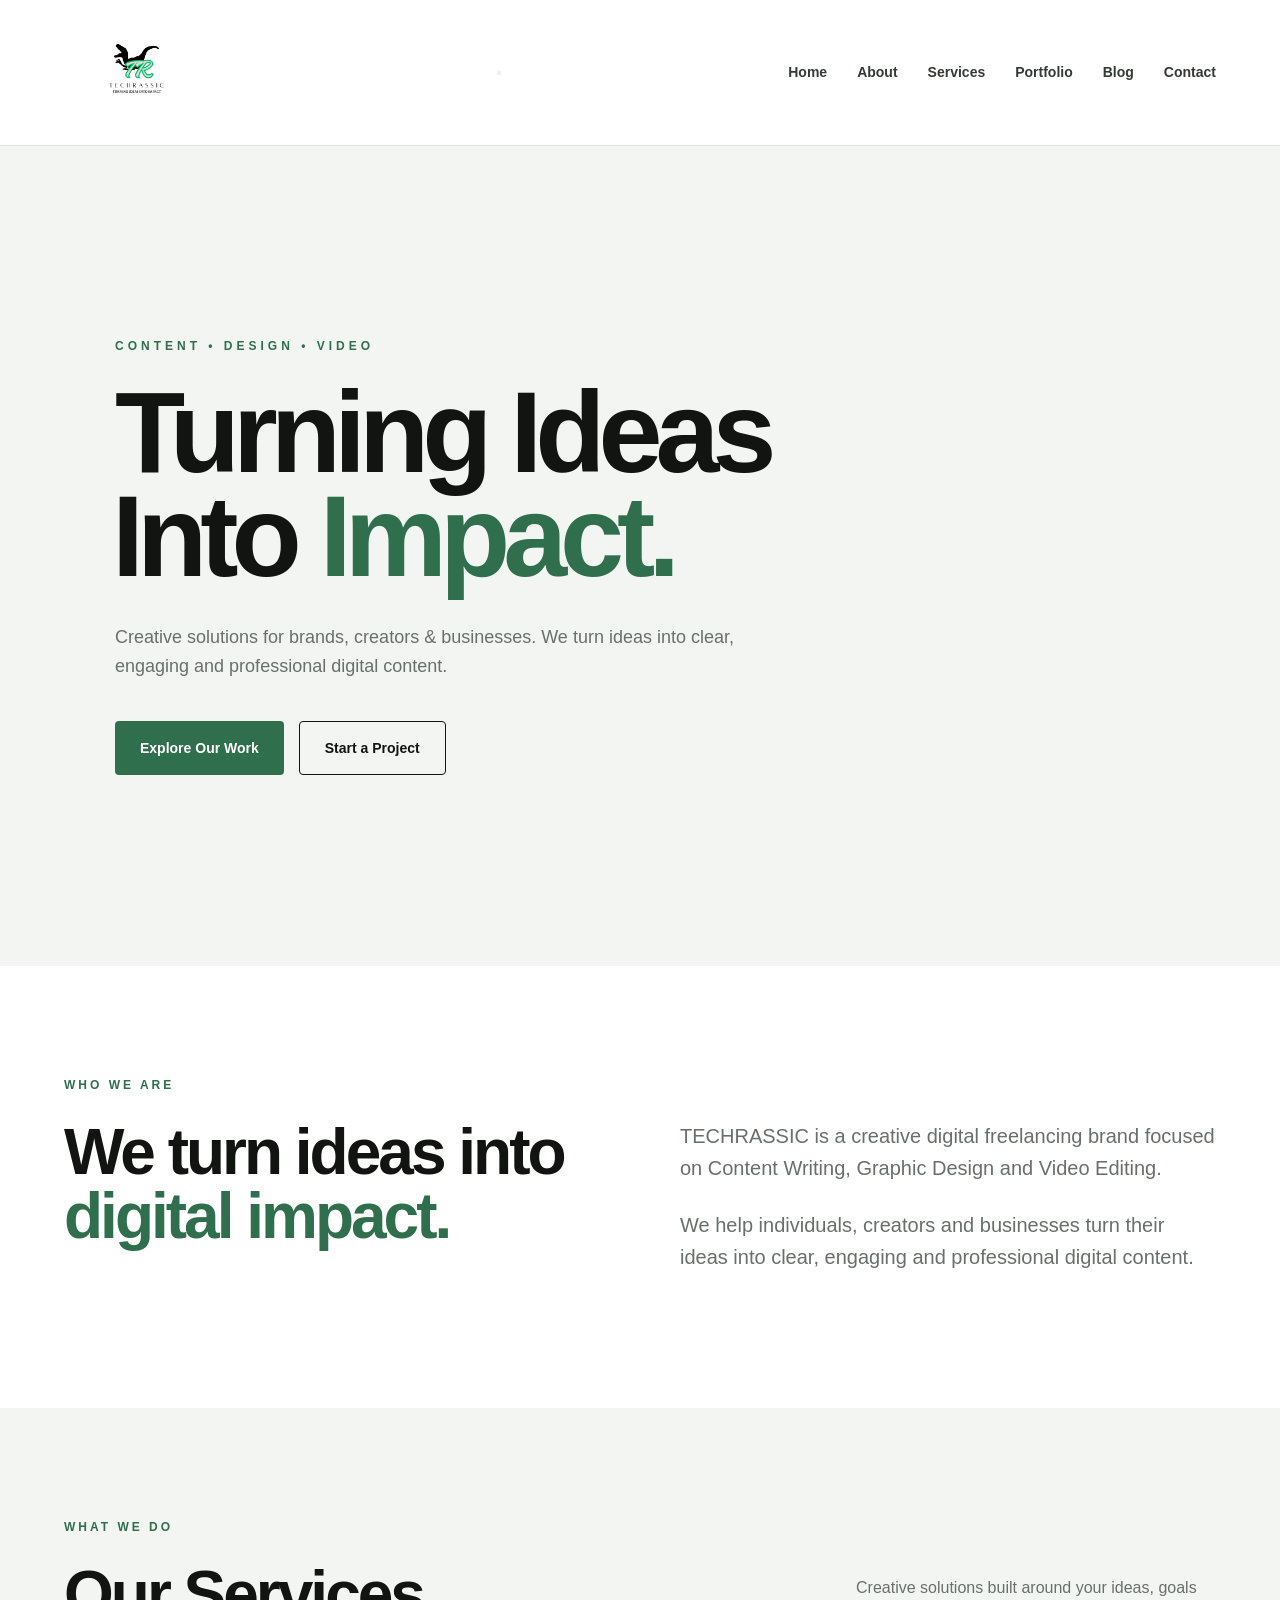
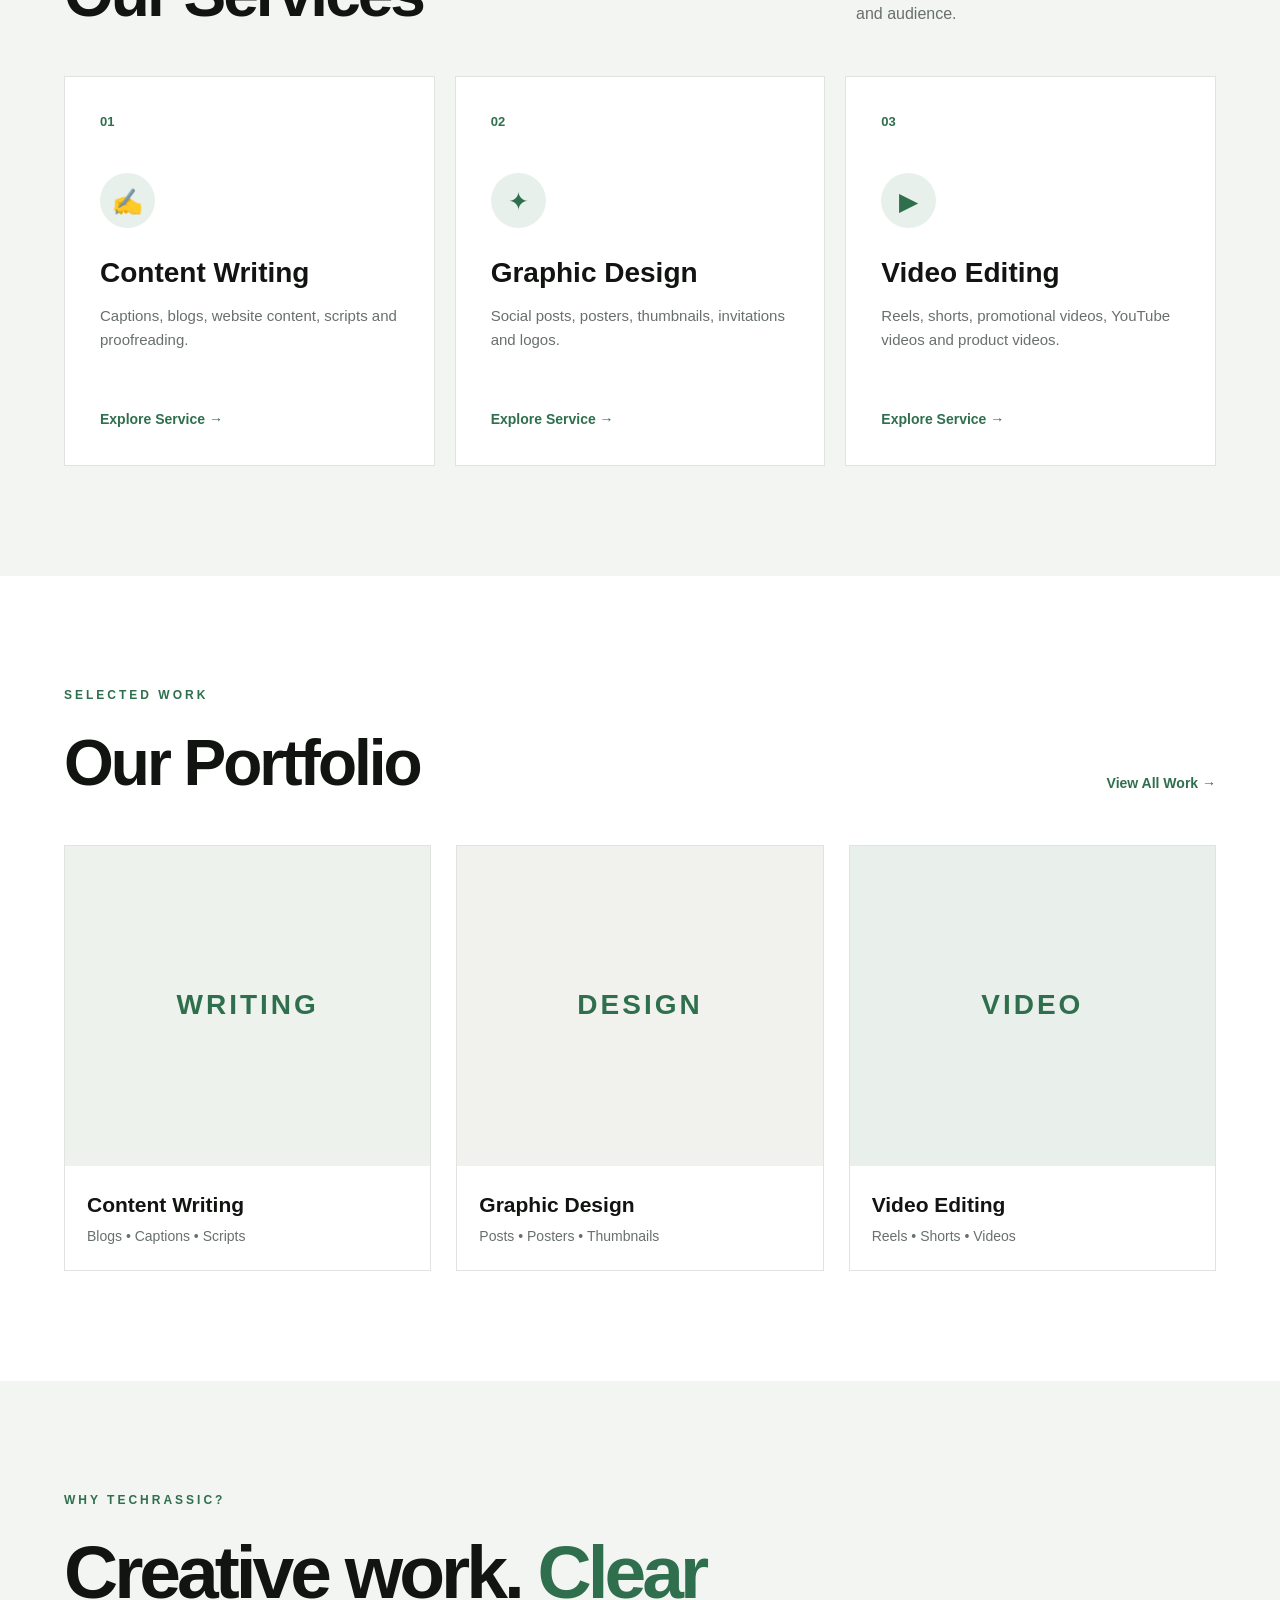
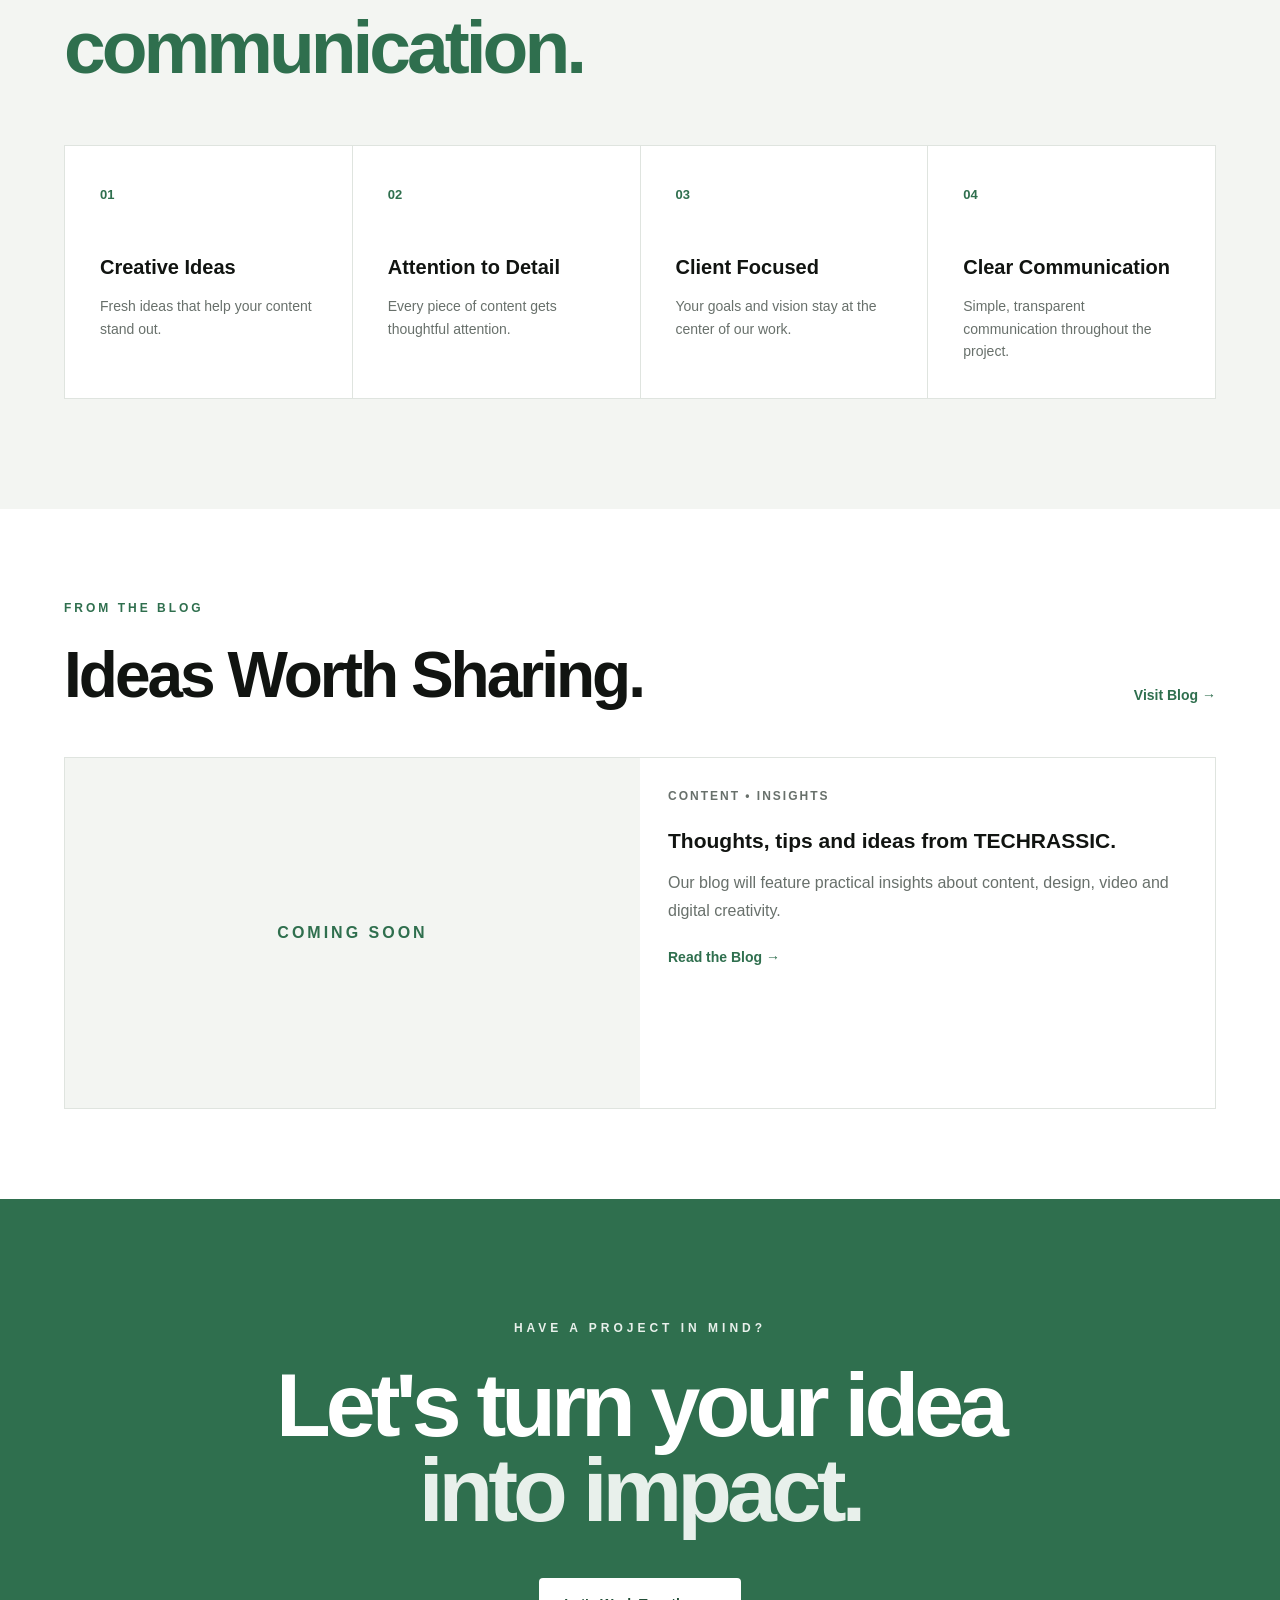
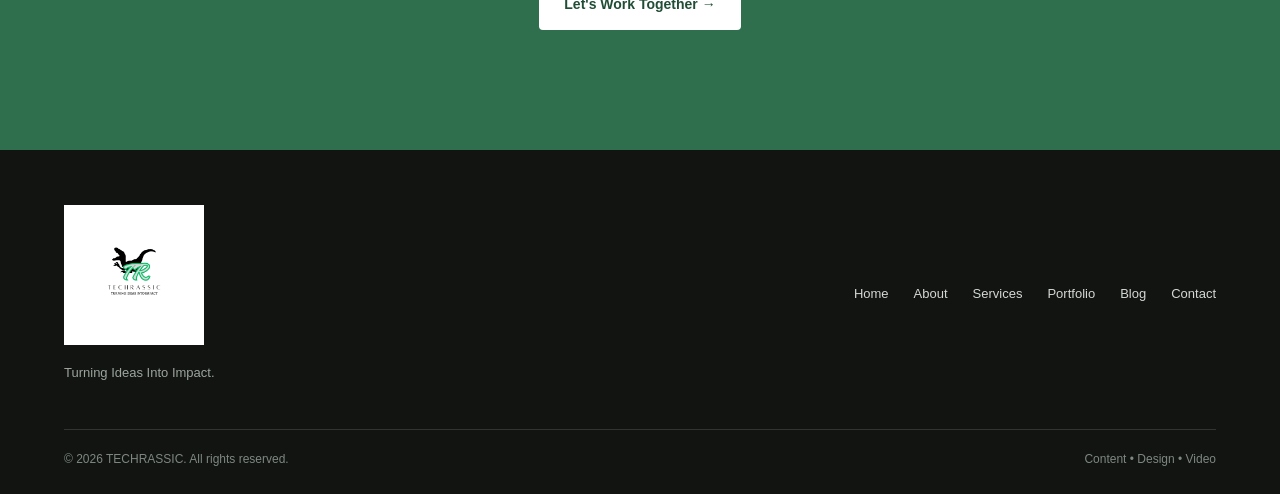
==== index.html @ ecfc800a "Add menu toggle button to index.html" ====
<!DOCTYPE html>
<html lang="en">

<head>
    <meta charset="UTF-8">
    <meta name="viewport" content="width=device-width, initial-scale=1.0">

    <title>TECHRASSIC | Creative Studio</title>

    <meta name="description"
        content="TECHRASSIC is a creative digital freelancing studio offering Content Writing, Graphic Design and Video Editing.">

    <link rel="stylesheet" href="style.css">
</head>

<body>

    <!-- ================= NAVBAR ================= -->

    <header class="navbar">
        <div class="container nav-container">

            <a href="index.html" class="logo">
                <img src="assets/logo.png" alt="TECHRASSIC Logo">
            </a>
            
             <button class="menu-toggle" aria-label="Open menu" aria-expanded="false">
    <span></span>
    <span></span>
    <span></span>
</button>

            <nav class="nav-links">
                <a href="index.html">Home</a>
                <a href="#about">About</a>
                <a href="#services">Services</a>
                <a href="portfolio/index.html">Portfolio</a>
                <a href="blog/index.html">Blog</a>
                <a href="contact/index.html">Contact</a>
            </nav>

        </div>
    </header>


    <!-- ================= HERO ================= -->

    <main>

        <section class="hero">

            <div class="container hero-content">

                <p class="eyebrow">
                    CONTENT • DESIGN • VIDEO
                </p>

              
                   <h1>
                        <span class="hero-line">Turning Ideas</span>
                        <span class="hero-line">Into <span>Impact.</span></span>
                   </h1>


                <p class="hero-text">
                    Creative solutions for brands, creators & businesses.
                    We turn ideas into clear, engaging and professional
                    digital content.
                </p>

                <div class="hero-buttons">

                    <a href="portfolio/index.html" class="btn btn-primary">
                        Explore Our Work
                    </a>

                    <a href="contact/index.html" class="btn btn-outline">
                        Start a Project
                    </a>

                </div>

            </div>

        </section>


        <!-- ================= ABOUT ================= -->

        <section class="section" id="about">

            <div class="container">

                <div class="section-label">
                    WHO WE ARE
                </div>

                <div class="about-grid">

                    <div>
                        <h2>
                            We turn ideas into
                            <span>digital impact.</span>
                        </h2>
                    </div>

                    <div class="about-text">

                        <p>
                            TECHRASSIC is a creative digital freelancing
                            brand focused on Content Writing, Graphic Design
                            and Video Editing.
                        </p>

                        <p>
                            We help individuals, creators and businesses
                            turn their ideas into clear, engaging and
                            professional digital content.
                        </p>

                    </div>

                </div>

            </div>

        </section>


        <!-- ================= SERVICES ================= -->

        <section class="section services-section" id="services">

            <div class="container">

                <div class="section-label">
                    WHAT WE DO
                </div>

                <div class="section-heading-row">

                    <h2>Our Services</h2>

                    <p>
                        Creative solutions built around your ideas,
                        goals and audience.
                    </p>

                </div>


                <div class="services-grid">

                    <!-- CONTENT WRITING -->

                    <a href="services/content-writing.html"
                        class="service-card">

                        <span class="card-number">01</span>

                        <div class="card-icon">
                            ✍
                        </div>

                        <h3>Content Writing</h3>

                        <p>
                            Captions, blogs, website content,
                            scripts and proofreading.
                        </p>

                        <span class="card-link">
                            Explore Service →
                        </span>

                    </a>


                    <!-- GRAPHIC DESIGN -->

                    <a href="services/graphic-design.html"
                        class="service-card">

                        <span class="card-number">02</span>

                        <div class="card-icon">
                            ✦
                        </div>

                        <h3>Graphic Design</h3>

                        <p>
                            Social posts, posters, thumbnails,
                            invitations and logos.
                        </p>

                        <span class="card-link">
                            Explore Service →
                        </span>

                    </a>


                    <!-- VIDEO EDITING -->

                    <a href="services/video-editing.html"
                        class="service-card">

                        <span class="card-number">03</span>

                        <div class="card-icon">
                            ▶
                        </div>

                        <h3>Video Editing</h3>

                        <p>
                            Reels, shorts, promotional videos,
                            YouTube videos and product videos.
                        </p>

                        <span class="card-link">
                            Explore Service →
                        </span>

                    </a>

                </div>

            </div>

        </section>


        <!-- ================= PORTFOLIO ================= -->

        <section class="section portfolio-section">

            <div class="container">

                <div class="section-label">
                    SELECTED WORK
                </div>

                <div class="section-heading-row">

                    <h2>Our Portfolio</h2>

                    <a href="portfolio/index.html"
                        class="text-link">
                        View All Work →
                    </a>

                </div>


                <div class="portfolio-grid">

                    <a href="portfolio/writing.html"
                        class="portfolio-card">

                        <div class="portfolio-image writing-bg">
                            <span>WRITING</span>
                        </div>

                        <div class="portfolio-info">
                            <h3>Content Writing</h3>
                            <p>Blogs • Captions • Scripts</p>
                        </div>

                    </a>


                    <a href="portfolio/designs.html"
                        class="portfolio-card">

                        <div class="portfolio-image design-bg">
                            <span>DESIGN</span>
                        </div>

                        <div class="portfolio-info">
                            <h3>Graphic Design</h3>
                            <p>Posts • Posters • Thumbnails</p>
                        </div>

                    </a>


                    <a href="portfolio/videos.html"
                        class="portfolio-card">

                        <div class="portfolio-image video-bg">
                            <span>VIDEO</span>
                        </div>

                        <div class="portfolio-info">
                            <h3>Video Editing</h3>
                            <p>Reels • Shorts • Videos</p>
                        </div>

                    </a>

                </div>

            </div>

        </section>


        <!-- ================= WHY TECHRASSIC ================= -->

        <section class="section why-section">

            <div class="container">

                <div class="section-label">
                    WHY TECHRASSIC?
                </div>

                <h2 class="why-heading">
                    Creative work.
                    <span>Clear communication.</span>
                </h2>


                <div class="why-grid">

                    <div class="why-item">
                        <strong>01</strong>
                        <h3>Creative Ideas</h3>
                        <p>
                            Fresh ideas that help your content
                            stand out.
                        </p>
                    </div>

                    <div class="why-item">
                        <strong>02</strong>
                        <h3>Attention to Detail</h3>
                        <p>
                            Every piece of content gets
                            thoughtful attention.
                        </p>
                    </div>

                    <div class="why-item">
                        <strong>03</strong>
                        <h3>Client Focused</h3>
                        <p>
                            Your goals and vision stay at
                            the center of our work.
                        </p>
                    </div>

                    <div class="why-item">
                        <strong>04</strong>
                        <h3>Clear Communication</h3>
                        <p>
                            Simple, transparent communication
                            throughout the project.
                        </p>
                    </div>

                </div>

            </div>

        </section>


        <!-- ================= BLOG PREVIEW ================= -->

        <section class="section blog-section">

            <div class="container">

                <div class="section-label">
                    FROM THE BLOG
                </div>

                <div class="section-heading-row">

                    <h2>Ideas Worth Sharing.</h2>

                    <a href="blog/index.html"
                        class="text-link">
                        Visit Blog →
                    </a>

                </div>

                <div class="blog-preview">

                    <div class="blog-placeholder">
                        <span>COMING SOON</span>
                    </div>

                    <div class="blog-content">

                        <p class="blog-tag">
                            CONTENT • INSIGHTS
                        </p>

                        <h3>
                            Thoughts, tips and ideas
                            from TECHRASSIC.
                        </h3>

                        <p>
                            Our blog will feature practical
                            insights about content, design,
                            video and digital creativity.
                        </p>

                        <a href="blog/index.html"
                            class="card-link">
                            Read the Blog →
                        </a>

                    </div>

                </div>

            </div>

        </section>


        <!-- ================= CTA ================= -->

        <section class="cta-section">

            <div class="container">

                <p class="eyebrow">
                    HAVE A PROJECT IN MIND?
                </p>

                <h2>
                    Let's turn your idea
                    <span>into impact.</span>
                </h2>

                <a href="contact/index.html"
                    class="btn btn-light">
                    Let's Work Together →
                </a>

            </div>

        </section>

    </main>


    <!-- ================= FOOTER ================= -->

    <footer>

        <div class="container footer-container">

            <div class="footer-brand">

                <img src="assets/logo.png"
                    alt="TECHRASSIC Logo">

                <p>
                    Turning Ideas Into Impact.
                </p>

            </div>


            <div class="footer-links">

                <a href="index.html">Home</a>
                <a href="#about">About</a>
                <a href="#services">Services</a>
                <a href="portfolio/index.html">Portfolio</a>
                <a href="blog/index.html">Blog</a>
                <a href="contact/index.html">Contact</a>

            </div>

        </div>


        <div class="container footer-bottom">

            <p>
                © 2026 TECHRASSIC. All rights reserved.
            </p>

            <p>
                Content • Design • Video
            </p>

        </div>

    </footer>


    <script src="script.js"></script>

</body>

</html>
---- style.css ----
/* =========================================================
   TECHRASSIC
   Global Stylesheet
========================================================= */


/* ---------- BRAND COLORS ---------- */

:root {
    --green: #2f6f4e;
    --green-dark: #214d36;
    --green-light: #e8f0eb;

    --black: #111411;
    --dark-grey: #343a36;
    --grey: #68706b;

    --light-grey: #f3f5f2;
    --border: #dfe4df;

    --white: #ffffff;
}


/* ---------- RESET ---------- */

* {
    margin: 0;
    padding: 0;
    box-sizing: border-box;
}

html {
    scroll-behavior: smooth;
}

body {
    font-family: Arial, Helvetica, sans-serif;
    background: var(--white);
    color: var(--black);
    line-height: 1.6;
}

img {
    max-width: 100%;
}

a {
    text-decoration: none;
    color: inherit;
}

button,
a {
    -webkit-tap-highlight-color: transparent;
}


/* ---------- GLOBAL ---------- */

.container {
    width: min(1180px, 90%);
    margin: 0 auto;
}

.section {
    padding: 110px 0;
}

.section-label {
    color: var(--green);
    font-size: 12px;
    font-weight: 700;
    letter-spacing: 3px;
    margin-bottom: 25px;
}

.section-heading-row {
    display: flex;
    justify-content: space-between;
    align-items: end;
    gap: 40px;
    margin-bottom: 50px;
}

.section-heading-row h2 {
    font-size: clamp(40px, 5vw, 65px);
    line-height: 1;
    letter-spacing: -3px;
}

.section-heading-row > p {
    max-width: 360px;
    color: var(--grey);
}


/* ---------- NAVBAR ---------- */

.navbar {
    position: sticky;
    top: 0;
    z-index: 1000;

    background: rgba(255, 255, 255, 0.96);
    border-bottom: 1px solid var(--border);

    backdrop-filter: blur(10px);
}

.nav-container {
    min-height: 80px;

    display: flex;
    justify-content: space-between;
    align-items: center;
}

.logo img {
    width: 145px;
    display: block;
}


/* ---------- NAVIGATION LINKS ---------- */

.nav-links,
.nav-container nav {
    display: flex;
    align-items: center;
    gap: 30px;
}

.nav-links a,
.nav-container nav a {
    position: relative;

    font-size: 14px;
    font-weight: 600;

    color: var(--dark-grey);

    transition: color 0.25s ease;
}

.nav-links a::after,
.nav-container nav a::after {
    content: "";

    position: absolute;
    left: 0;
    bottom: -7px;

    width: 0;
    height: 2px;

    background: var(--green);

    transition: width 0.25s ease;
}

.nav-links a:hover,
.nav-container nav a:hover {
    color: var(--green);
}

.nav-links a:hover::after,
.nav-container nav a:hover::after {
    width: 100%;
}


/* ---------- BUTTONS ---------- */

.btn {
    display: inline-flex;
    align-items: center;
    justify-content: center;

    padding: 15px 25px;

    font-size: 14px;
    font-weight: 700;

    border-radius: 4px;

    transition:
        transform 0.25s ease,
        background 0.25s ease,
        color 0.25s ease;
}

.btn:hover {
    transform: translateY(-2px);
}

.btn-primary {
    background: var(--green);
    color: var(--white);
}

.btn-primary:hover {
    background: var(--green-dark);
}

.btn-outline {
    border: 1px solid var(--black);
    color: var(--black);
}

.btn-outline:hover {
    background: var(--black);
    color: var(--white);
}

.btn-light {
    background: var(--white);
    color: var(--green-dark);
}

.btn-light:hover {
    background: var(--green-light);
}


/* ---------- HERO ---------- */

.hero {
    min-height: calc(100vh - 80px);

    display: flex;
    align-items: center;

    background: var(--light-grey);

    padding: 100px 0;
}

.hero-content {
    max-width: 1050px;
}

.eyebrow {
    color: var(--green);

    font-size: 12px;
    font-weight: 700;

    letter-spacing: 4px;

    margin-bottom: 25px;
}

.hero h1 {
    font-size: clamp(60px, 9vw, 115px);

    line-height: 0.9;

    letter-spacing: -7px;

    margin-bottom: 35px;
}

.hero h1 {
    font-size: clamp(60px, 9vw, 115px);
    line-height: 0.9;
    letter-spacing: -7px;
    margin-bottom: 35px;
}

.hero-line {
    display: block;
}

.hero-line:nth-child(2) {
    transform: translateX(-3px);
}

.hero-line span {
    color: var(--green);
}
.hero-text {
    max-width: 620px;

    color: var(--grey);

    font-size: 18px;

    margin-bottom: 40px;
}

.hero-buttons {
    display: flex;
    gap: 15px;
    flex-wrap: wrap;
}


/* ---------- ABOUT ---------- */

.about-grid {
    display: grid;
    grid-template-columns: 1fr 1fr;

    gap: 80px;

    align-items: start;
}

.about-grid h2 {
    font-size: clamp(40px, 5vw, 65px);

    line-height: 1;

    letter-spacing: -3px;
}

.about-grid h2 span {
    color: var(--green);
}

.about-text {
    max-width: 600px;
}

.about-text p {
    font-size: 20px;

    color: var(--grey);

    margin-bottom: 25px;
}


/* ---------- SERVICES ---------- */

.services-section {
    background: var(--light-grey);
}

.services-grid {
    display: grid;

    grid-template-columns: repeat(3, 1fr);

    gap: 20px;
}

.service-card {
    position: relative;

    min-height: 390px;

    padding: 35px;

    display: flex;
    flex-direction: column;

    background: var(--white);

    border: 1px solid var(--border);

    transition:
        transform 0.3s ease,
        border-color 0.3s ease,
        box-shadow 0.3s ease;
}

.service-card:hover {
    transform: translateY(-8px);

    border-color: var(--green);

    box-shadow: 0 20px 50px rgba(20, 40, 25, 0.08);
}

.card-number {
    color: var(--green);

    font-size: 13px;

    font-weight: 700;
}

.card-icon {
    width: 55px;
    height: 55px;

    margin-top: 40px;
    margin-bottom: 30px;

    display: flex;
    align-items: center;
    justify-content: center;

    background: var(--green-light);

    color: var(--green);

    font-size: 25px;

    border-radius: 50%;
}

.service-card h3 {
    font-size: 28px;

    line-height: 1.1;

    margin-bottom: 15px;
}

.service-card p {
    color: var(--grey);

    font-size: 15px;
}

.card-link {
    margin-top: auto;

    padding-top: 30px;

    color: var(--green);

    font-size: 14px;

    font-weight: 700;
}


/* ---------- PORTFOLIO ---------- */

.portfolio-section {
    background: var(--white);
}

.text-link {
    color: var(--green);

    font-size: 14px;

    font-weight: 700;

    white-space: nowrap;
}

.portfolio-grid {
    display: grid;

    grid-template-columns: repeat(3, 1fr);

    gap: 25px;
}

.portfolio-card {
    border: 1px solid var(--border);

    overflow: hidden;

    transition:
        transform 0.3s ease,
        box-shadow 0.3s ease;
}

.portfolio-card:hover {
    transform: translateY(-6px);

    box-shadow: 0 20px 40px rgba(20, 40, 25, 0.08);
}

.portfolio-image {
    height: 320px;

    display: flex;
    align-items: center;
    justify-content: center;

    background: var(--light-grey);
}

.portfolio-image span {
    color: var(--green);

    font-size: 28px;

    font-weight: 800;

    letter-spacing: 3px;
}

.writing-bg {
    background: #edf2ed;
}

.design-bg {
    background: #f1f2ee;
}

.video-bg {
    background: #e9efeb;
}

.portfolio-info {
    padding: 22px;
}

.portfolio-info h3 {
    font-size: 21px;

    margin-bottom: 4px;
}

.portfolio-info p {
    color: var(--grey);

    font-size: 14px;
}


/* ---------- WHY TECHRASSIC ---------- */

.why-section {
    background: var(--light-grey);
}

.why-heading {
    max-width: 800px;

    font-size: clamp(45px, 6vw, 75px);

    line-height: 1;

    letter-spacing: -4px;

    margin-bottom: 60px;
}

.why-heading span {
    color: var(--green);
}

.why-grid {
    display: grid;

    grid-template-columns: repeat(4, 1fr);

    gap: 1px;

    background: var(--border);

    border: 1px solid var(--border);
}

.why-item {
    background: var(--white);

    padding: 35px;

    min-height: 240px;
}

.why-item strong {
    color: var(--green);

    font-size: 13px;
}

.why-item h3 {
    font-size: 20px;

    margin: 45px 0 12px;
}

.why-item p {
    color: var(--grey);

    font-size: 14px;
}


/* ---------- BLOG ---------- */

.blog-preview {
    display: grid;

    grid-template-columns: 1fr 1fr;

    border: 1px solid var(--border);
}

.blog-placeholder {
    min-height: 350px;

    background: var(--light-grey);

    display: flex;
    align-items: center;
    justify-content: center;
}

.blog-placeholder span {
    color: var(--green);

    font-weight: 800;

    letter-spacing: 3px;
}

.blog-content {
    padding: 55px;
}

.blog-tag {
    color: var(--green);

    font-size: 12px;

    font-weight: 700;

    letter-spacing: 2px;

    margin-bottom: 20px;
}

.blog-content h3 {
    font-size: 35px;

    line-height: 1.1;

    margin-bottom: 20px;
}

.blog-content > p:not(.blog-tag) {
    color: var(--grey);

    margin-bottom: 30px;
}


/* ---------- CTA ---------- */

.cta-section {
    background: var(--green);

    color: var(--white);

    padding: 120px 0;

    text-align: center;
}

.cta-section .eyebrow {
    color: var(--green-light);
}

.cta-section h2 {
    max-width: 850px;

    margin: 0 auto 45px;

    font-size: clamp(50px, 7vw, 90px);

    line-height: 0.95;

    letter-spacing: -5px;
}

.cta-section h2 span {
    color: var(--green-light);
}


/* ---------- FOOTER ---------- */

footer {
    background: var(--black);

    color: var(--white);

    padding: 55px 0 25px;
}

.footer-container {
    display: flex;

    justify-content: space-between;

    gap: 50px;
}

.footer-brand img {
    width: 140px;

    margin-bottom: 10px;
}

.footer-brand p {
    color: #9da49e;

    font-size: 13px;
}

.footer-links {
    display: flex;

    gap: 25px;

    flex-wrap: wrap;

    align-items: center;
}

.footer-links a {
    color: #d4d8d5;

    font-size: 13px;

    transition: color 0.2s ease;
}

.footer-links a:hover {
    color: var(--green-light);
}

.footer-bottom {
    display: flex;

    justify-content: space-between;

    gap: 20px;

    border-top: 1px solid #303530;

    margin-top: 45px;

    padding-top: 20px;
}

.footer-bottom p {
    color: #7f8781;

    font-size: 12px;
}


/* ---------- CONTACT PAGE ---------- */

.contact-section {
    padding: 90px 0;
}

.contact-grid {
    display: grid;

    grid-template-columns: repeat(2, 1fr);

    gap: 24px;

    margin-top: 50px;
}

.contact-card {
    display: block;

    padding: 35px;

    background: var(--white);

    border: 1px solid var(--border);

    border-radius: 18px;

    text-decoration: none;

    color: var(--black);

    transition: 0.3s ease;
}

.contact-card:hover {
    transform: translateY(-6px);

    border-color: var(--green);

    box-shadow: 0 12px 30px rgba(33, 77, 54, 0.08);
}

.contact-icon {
    width: 55px;
    height: 55px;

    display: flex;
    align-items: center;
    justify-content: center;

    background: var(--green-light);

    border-radius: 12px;

    font-size: 24px;

    margin-bottom: 20px;
}

.contact-card h3 {
    margin-bottom: 10px;

    font-size: 22px;
}

.contact-card p {
    color: var(--grey);

    line-height: 1.7;

    margin-bottom: 20px;
}

.contact-link {
    color: var(--green);

    font-weight: 600;
}


/* =========================================================
   TABLET
========================================================= */

@media (max-width: 950px) {

    .nav-links,
    .nav-container nav {
        gap: 18px;
    }

    .nav-links a,
    .nav-container nav a {
        font-size: 13px;
    }

    .services-grid {
        grid-template-columns: repeat(2, 1fr);
    }

    .portfolio-grid {
        grid-template-columns: repeat(2, 1fr);
    }

    .why-grid {
        grid-template-columns: repeat(2, 1fr);
    }

}

/* =========================
   BLOG PAGE
========================= */

.blog-section {
    padding: 90px 0;
}

.blog-grid {
    display: grid;
    grid-template-columns: repeat(3, 1fr);
    gap: 28px;
    margin-top: 50px;
}

.blog-card {
    overflow: hidden;
    background: var(--white);
    border: 1px solid var(--border);
    border-radius: 18px;
    transition: 0.3s ease;
}

.blog-card:hover {
    transform: translateY(-6px);
    box-shadow: 0 12px 30px rgba(33, 77, 54, 0.08);
}

.blog-image {
    height: 190px;
    background: var(--green-light);
    display: flex;
    align-items: center;
    justify-content: center;
}

.blog-image span {
    color: var(--green);
    font-size: 14px;
    font-weight: 700;
    letter-spacing: 2px;
}

.blog-content {
    padding: 28px;
}

.blog-category {
    color: var(--green);
    font-size: 13px;
    font-weight: 700;
    text-transform: uppercase;
    letter-spacing: 1px;
    margin-bottom: 12px;
}

.blog-content h3 {
    font-size: 21px;
    line-height: 1.4;
    margin-bottom: 14px;
}

.blog-content > p:not(.blog-category) {
    color: var(--grey);
    line-height: 1.7;
    margin-bottom: 20px;
}

.blog-read {
    color: var(--green);
    font-weight: 600;
    text-decoration: none;
}

.blog-read:hover {
    color: var(--green-dark);
}


/* BLOG RESPONSIVE */

@media (max-width: 900px) {

    .blog-grid {
        grid-template-columns: repeat(2, 1fr);
    }

}


@media (max-width: 600px) {

    .blog-grid {
        grid-template-columns: 1fr;
    }

    .blog-image {
        height: 170px;
    }

}
/* =========================================================
   MOBILE
========================================================= */

@media (max-width: 700px) {

    .section {
        padding: 75px 0;
    }


    /* NAVBAR */

    .nav-container {
        min-height: 70px;
    }

    .logo img {
        width: 120px;
    }

    .nav-links,
    .nav-container nav {
        display: none;
    }


    /* HERO */

    .hero {
        min-height: calc(100vh - 70px);

        padding: 70px 0;
    }

    .hero h1 {
        font-size: clamp(55px, 16vw, 85px);

        letter-spacing: -5px;
    }

    .hero-text {
        font-size: 16px;
    }

    .hero-buttons {
        flex-direction: column;

        align-items: stretch;
    }

    .btn {
        width: 100%;
    }


    /* ABOUT */

    .about-grid {
        grid-template-columns: 1fr;

        gap: 35px;
    }

    .about-grid h2 {
        font-size: 45px;
    }

    .about-text p {
        font-size: 17px;
    }


    /* HEADINGS */

    .section-heading-row {
        flex-direction: column;

        align-items: start;

        gap: 15px;
    }


    /* SERVICES */

    .services-grid {
        grid-template-columns: 1fr;
    }

    .service-card {
        min-height: 350px;
    }


    /* PORTFOLIO */

    .portfolio-grid {
        grid-template-columns: 1fr;
    }

    .portfolio-image {
        height: 270px;
    }


    /* WHY */

    .why-heading {
        font-size: 48px;
    }

    .why-grid {
        grid-template-columns: 1fr;
    }


    /* BLOG */

    .blog-preview {
        grid-template-columns: 1fr;
    }

    .blog-placeholder {
        min-height: 230px;
    }

    .blog-content {
        padding: 30px;
    }

    .blog-content h3 {
        font-size: 28px;
    }


    /* CONTACT */

    .contact-grid {
        grid-template-columns: 1fr;
    }

    .contact-card {
        padding: 28px;
    }


    /* CTA */

    .cta-section {
        padding: 80px 0;
    }

    .cta-section h2 {
        font-size: 55px;

        letter-spacing: -3px;
    }


    /* FOOTER */

    .footer-container {
        flex-direction: column;
    }

    .footer-links {
        gap: 18px;
    }

    .footer-bottom {
        flex-direction: column;

        gap: 8px;
    }

}
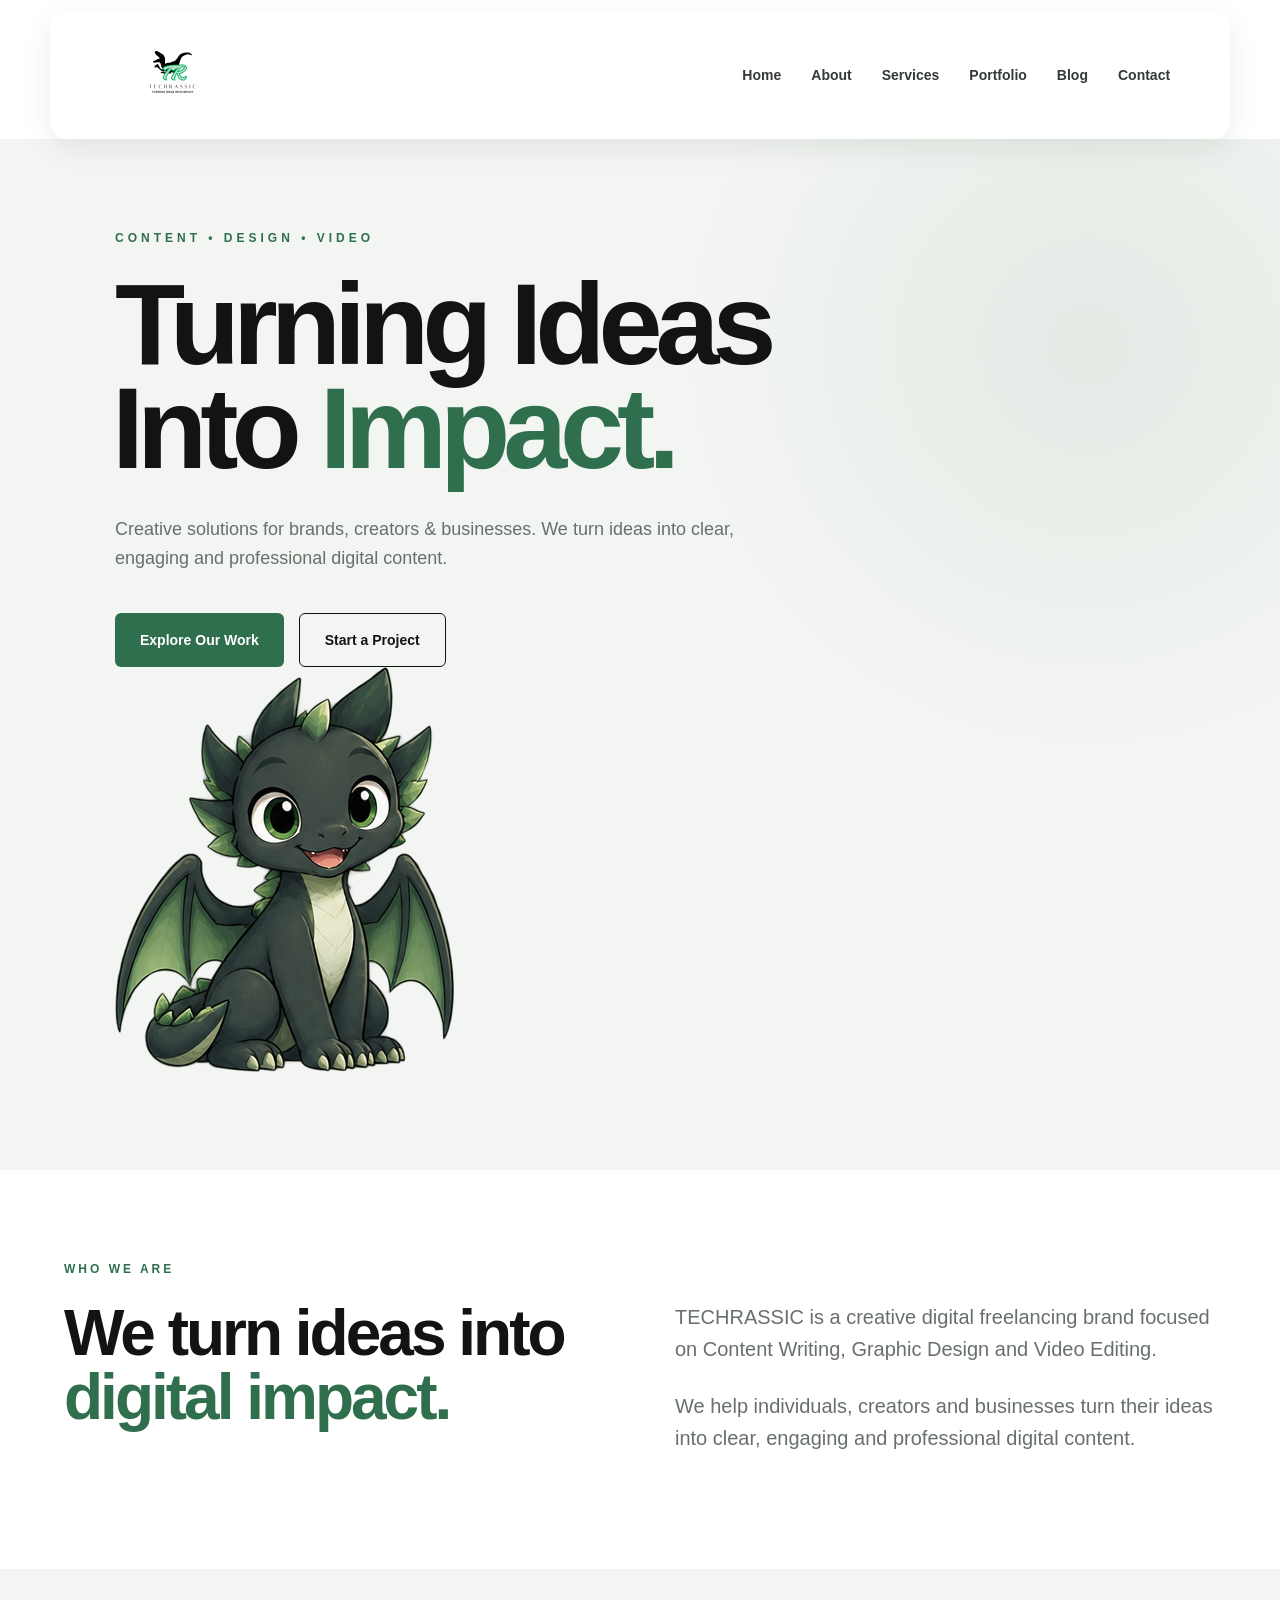
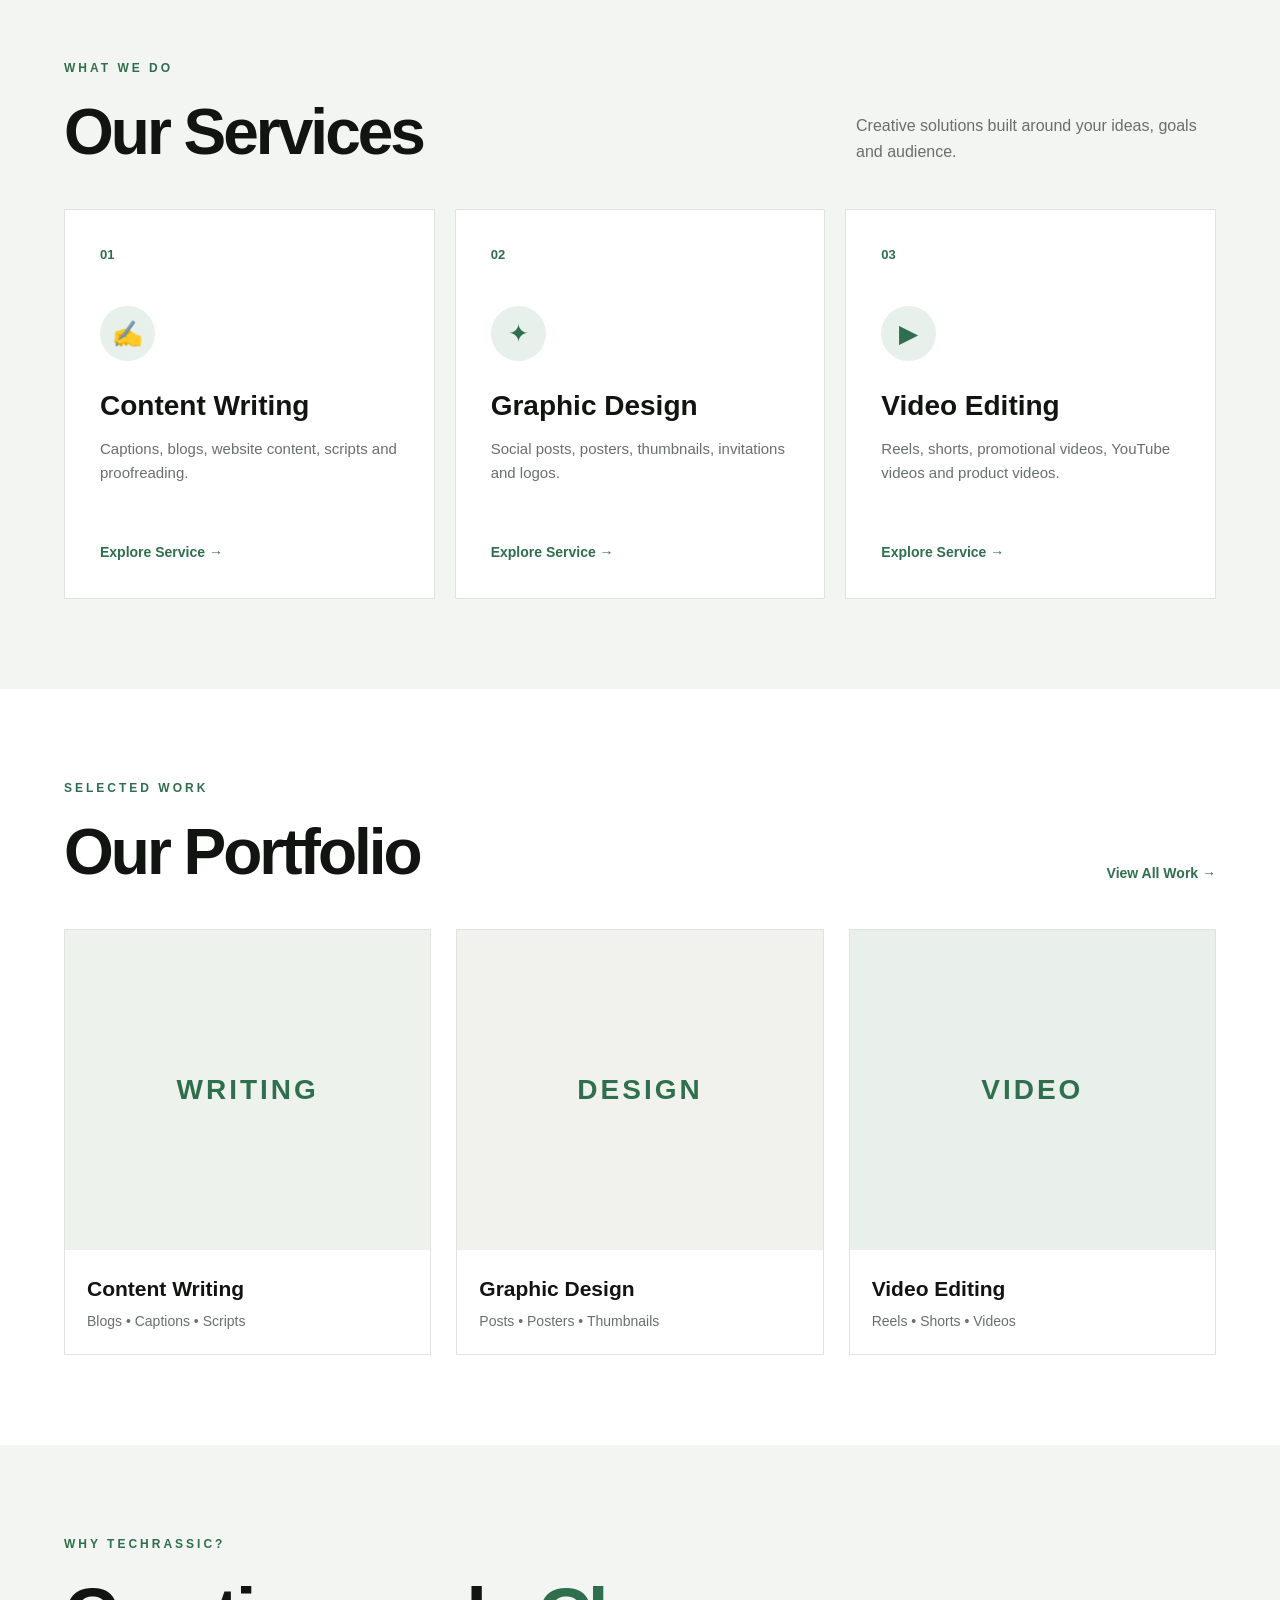
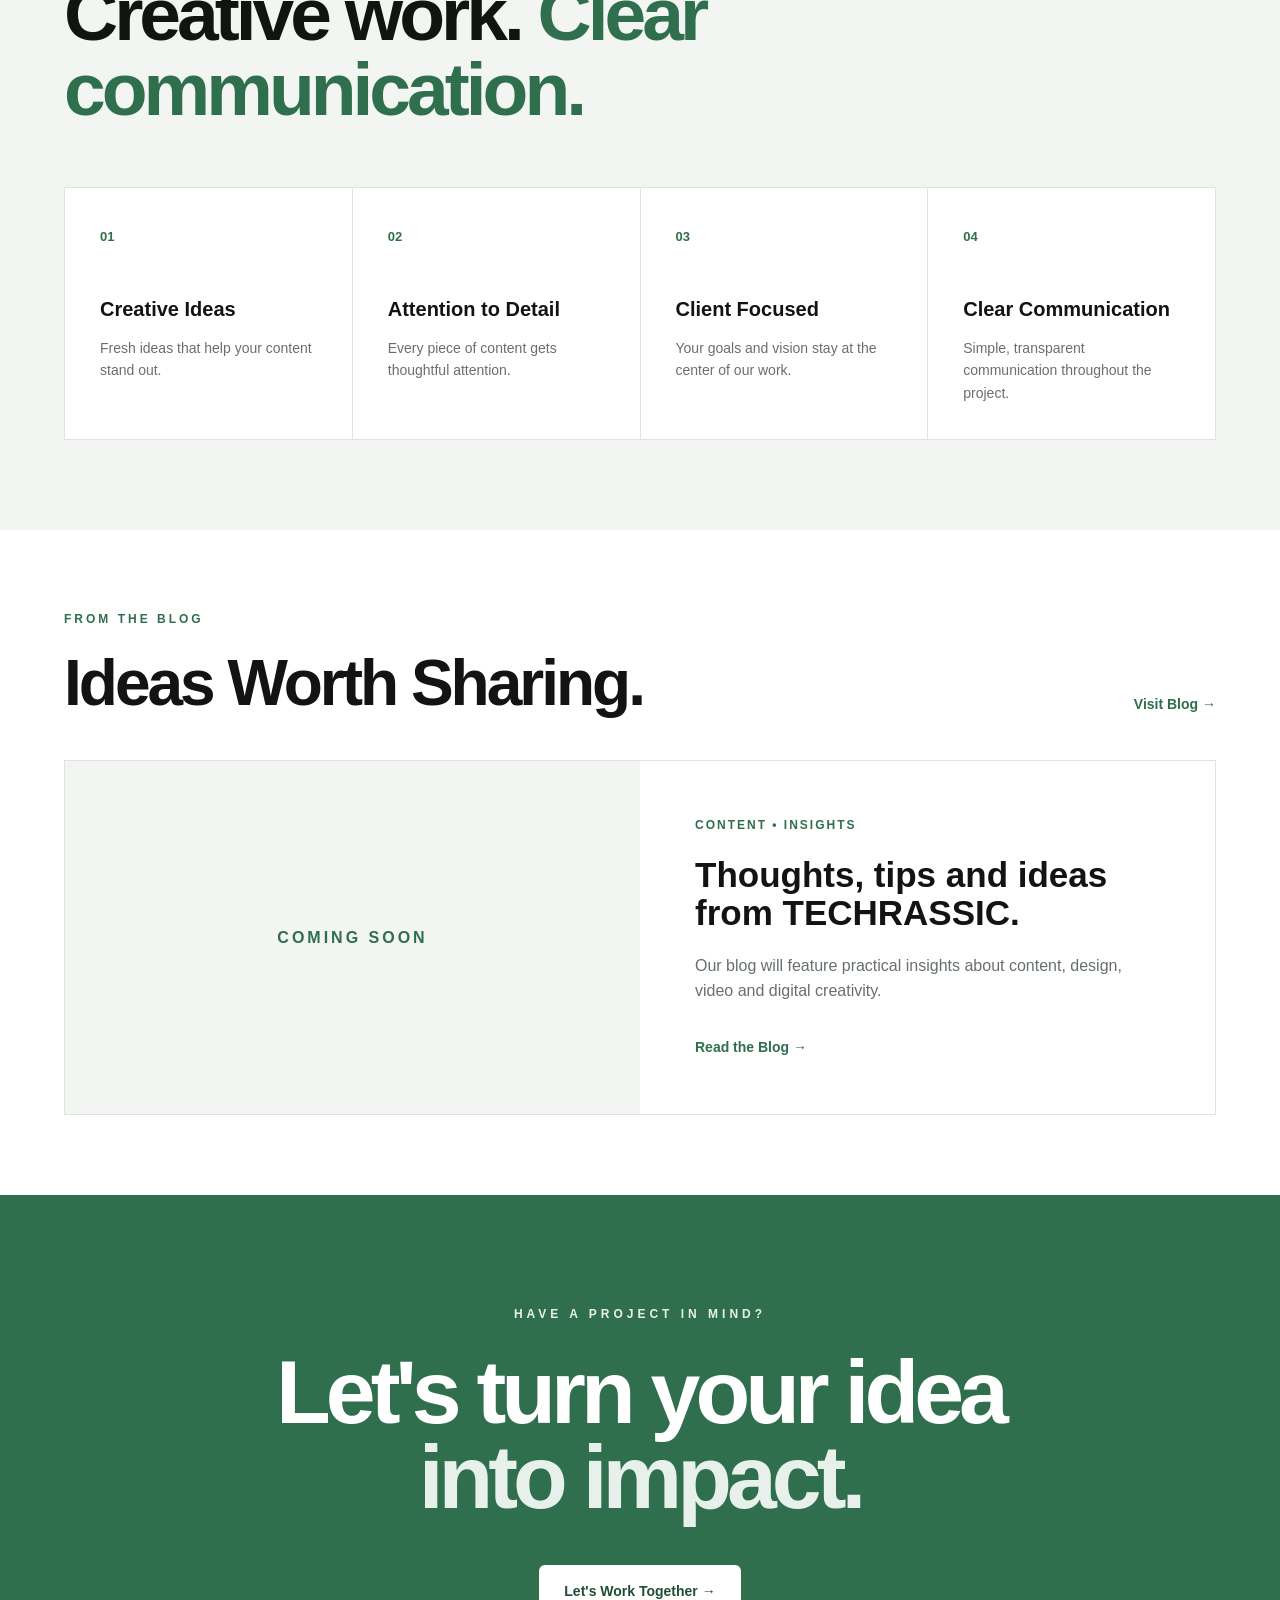
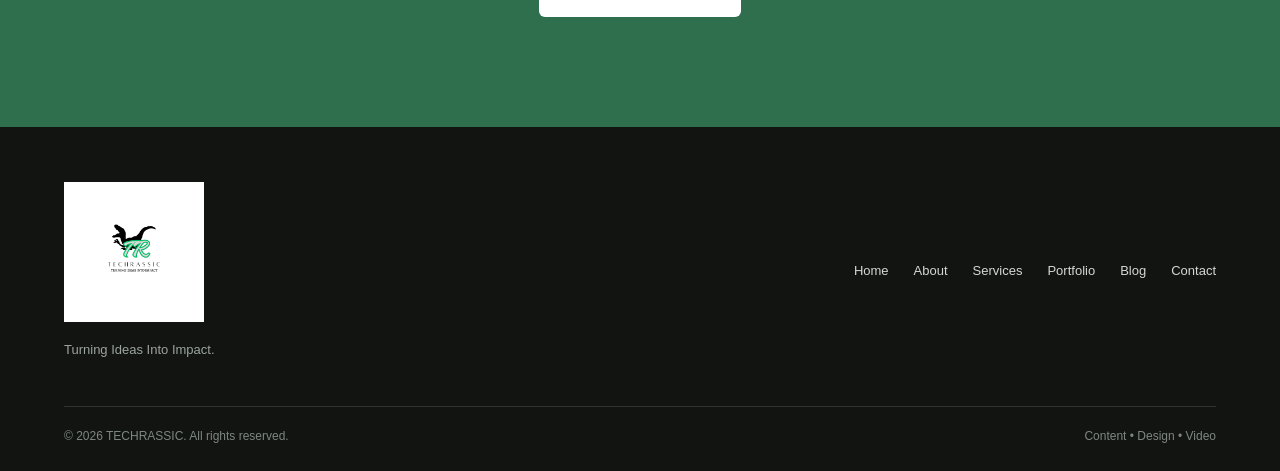
==== commit 6b560d29: "Refactor hero section and update button structure Refactor hero section layout and update button lin" ====
--- a/index.html
+++ b/index.html
@@ -24,11 +24,11 @@
                 <img src="assets/logo.png" alt="TECHRASSIC Logo">
             </a>
             
-             <button class="menu-toggle" aria-label="Open menu" aria-expanded="false">
-    <span></span>
-    <span></span>
-    <span></span>
-</button>
+            <button class="menu-toggle" aria-label="Open menu" aria-expanded="false">
+                <span></span>
+                <span></span>
+                <span></span>
+            </button>
 
             <nav class="nav-links">
                 <a href="index.html">Home</a>
@@ -51,33 +51,40 @@
 
             <div class="container hero-content">
 
-                <p class="eyebrow">
-                    CONTENT • DESIGN • VIDEO
-                </p>
-
-              
-                   <h1>
+                <div class="hero-text-content">
+
+                    <p class="eyebrow">
+                        CONTENT • DESIGN • VIDEO
+                    </p>
+
+                    <h1>
                         <span class="hero-line">Turning Ideas</span>
                         <span class="hero-line">Into <span>Impact.</span></span>
-                   </h1>
-
-
-                <p class="hero-text">
-                    Creative solutions for brands, creators & businesses.
-                    We turn ideas into clear, engaging and professional
-                    digital content.
-                </p>
-
-                <div class="hero-buttons">
-
-                    <a href="portfolio/index.html" class="btn btn-primary">
-                        Explore Our Work
-                    </a>
-
-                    <a href="contact/index.html" class="btn btn-outline">
-                        Start a Project
-                    </a>
-
+                    </h1>
+
+                    <p class="hero-text">
+                        Creative solutions for brands, creators & businesses.
+                        We turn ideas into clear, engaging and professional
+                        digital content.
+                    </p>
+
+                    <div class="hero-buttons">
+
+                        <a href="portfolio/index.html" class="btn btn-primary">
+                            Explore Our Work
+                        </a>
+
+                        <a href="contact/index.html" class="btn btn-outline">
+                            Start a Project
+                        </a>
+
+                    </div>
+
+                </div>
+
+                <div class="hero-mascot">
+                    <img src="assets/mascot/poses/dragon-hero.png"
+                        alt="TECHRASSIC dragon mascot">
                 </div>
 
             </div>
--- a/style.css
+++ b/style.css
@@ -39,6 +39,8 @@
     background: var(--white);
     color: var(--black);
     line-height: 1.6;
+
+    overflow-x: hidden;
 }
 
 img {
@@ -64,52 +66,73 @@
 }
 
 .section {
-    padding: 110px 0;
+    padding: 90px 0;
 }
 
 .section-label {
     color: var(--green);
+
     font-size: 12px;
     font-weight: 700;
+
     letter-spacing: 3px;
-    margin-bottom: 25px;
+
+    margin-bottom: 22px;
 }
 
 .section-heading-row {
     display: flex;
     justify-content: space-between;
     align-items: end;
+
     gap: 40px;
-    margin-bottom: 50px;
+
+    margin-bottom: 45px;
 }
 
 .section-heading-row h2 {
     font-size: clamp(40px, 5vw, 65px);
+
     line-height: 1;
+
     letter-spacing: -3px;
 }
 
 .section-heading-row > p {
     max-width: 360px;
+
     color: var(--grey);
 }
 
 
-/* ---------- NAVBAR ---------- */
+/* =========================================================
+   NAVBAR
+========================================================= */
 
 .navbar {
     position: sticky;
-    top: 0;
+    top: 12px;
     z-index: 1000;
 
-    background: rgba(255, 255, 255, 0.96);
-    border-bottom: 1px solid var(--border);
-
-    backdrop-filter: blur(10px);
+    width: min(1180px, calc(100% - 24px));
+
+    margin: 12px auto 0;
+
+    background: rgba(255, 255, 255, 0.72);
+
+    border: 1px solid rgba(255, 255, 255, 0.7);
+
+    border-radius: 18px;
+
+    backdrop-filter: blur(18px) saturate(140%);
+    -webkit-backdrop-filter: blur(18px) saturate(140%);
+
+    box-shadow:
+        0 8px 30px rgba(17, 20, 17, 0.08);
 }
 
 .nav-container {
-    min-height: 80px;
+    min-height: 68px;
 
     display: flex;
     justify-content: space-between;
@@ -117,8 +140,61 @@
 }
 
 .logo img {
-    width: 145px;
+    width: 125px;
+
     display: block;
+}
+
+
+/* ---------- MOBILE MENU BUTTON ---------- */
+
+.menu-toggle {
+    display: none;
+
+    width: 42px;
+    height: 42px;
+
+    padding: 0;
+
+    border: 1px solid var(--border);
+
+    border-radius: 12px;
+
+    background: rgba(255, 255, 255, 0.55);
+
+    cursor: pointer;
+
+    align-items: center;
+    justify-content: center;
+
+    flex-direction: column;
+
+    gap: 5px;
+}
+
+.menu-toggle span {
+    width: 18px;
+    height: 2px;
+
+    background: var(--black);
+
+    border-radius: 10px;
+
+    transition:
+        transform 0.25s ease,
+        opacity 0.25s ease;
+}
+
+.menu-toggle.active span:nth-child(1) {
+    transform: translateY(7px) rotate(45deg);
+}
+
+.menu-toggle.active span:nth-child(2) {
+    opacity: 0;
+}
+
+.menu-toggle.active span:nth-child(3) {
+    transform: translateY(-7px) rotate(-45deg);
 }
 
 
@@ -127,7 +203,9 @@
 .nav-links,
 .nav-container nav {
     display: flex;
+
     align-items: center;
+
     gap: 30px;
 }
 
@@ -148,6 +226,7 @@
     content: "";
 
     position: absolute;
+
     left: 0;
     bottom: -7px;
 
@@ -170,10 +249,13 @@
 }
 
 
-/* ---------- BUTTONS ---------- */
+/* =========================================================
+   BUTTONS
+========================================================= */
 
 .btn {
     display: inline-flex;
+
     align-items: center;
     justify-content: center;
 
@@ -182,12 +264,13 @@
     font-size: 14px;
     font-weight: 700;
 
-    border-radius: 4px;
+    border-radius: 6px;
 
     transition:
         transform 0.25s ease,
         background 0.25s ease,
-        color 0.25s ease;
+        color 0.25s ease,
+        box-shadow 0.25s ease;
 }
 
 .btn:hover {
@@ -196,25 +279,32 @@
 
 .btn-primary {
     background: var(--green);
+
     color: var(--white);
 }
 
 .btn-primary:hover {
     background: var(--green-dark);
+
+    box-shadow:
+        0 10px 25px rgba(47, 111, 78, 0.2);
 }
 
 .btn-outline {
     border: 1px solid var(--black);
+
     color: var(--black);
 }
 
 .btn-outline:hover {
     background: var(--black);
+
     color: var(--white);
 }
 
 .btn-light {
     background: var(--white);
+
     color: var(--green-dark);
 }
 
@@ -223,7 +313,9 @@
 }
 
 
-/* ---------- HERO ---------- */
+/* =========================================================
+   HERO
+========================================================= */
 
 .hero {
     min-height: calc(100vh - 80px);
@@ -231,9 +323,15 @@
     display: flex;
     align-items: center;
 
-    background: var(--light-grey);
-
-    padding: 100px 0;
+    background:
+        radial-gradient(
+            circle at 85% 20%,
+            rgba(47, 111, 78, 0.08),
+            transparent 30%
+        ),
+        var(--light-grey);
+
+    padding: 90px 0;
 }
 
 .hero-content {
@@ -261,13 +359,6 @@
     margin-bottom: 35px;
 }
 
-.hero h1 {
-    font-size: clamp(60px, 9vw, 115px);
-    line-height: 0.9;
-    letter-spacing: -7px;
-    margin-bottom: 35px;
-}
-
 .hero-line {
     display: block;
 }
@@ -279,6 +370,7 @@
 .hero-line span {
     color: var(--green);
 }
+
 .hero-text {
     max-width: 620px;
 
@@ -291,18 +383,23 @@
 
 .hero-buttons {
     display: flex;
+
     gap: 15px;
+
     flex-wrap: wrap;
 }
 
 
-/* ---------- ABOUT ---------- */
+/* =========================================================
+   ABOUT
+========================================================= */
 
 .about-grid {
     display: grid;
+
     grid-template-columns: 1fr 1fr;
 
-    gap: 80px;
+    gap: 70px;
 
     align-items: start;
 }
@@ -332,7 +429,9 @@
 }
 
 
-/* ---------- SERVICES ---------- */
+/* =========================================================
+   SERVICES
+========================================================= */
 
 .services-section {
     background: var(--light-grey);
@@ -371,7 +470,8 @@
 
     border-color: var(--green);
 
-    box-shadow: 0 20px 50px rgba(20, 40, 25, 0.08);
+    box-shadow:
+        0 20px 50px rgba(20, 40, 25, 0.08);
 }
 
 .card-number {
@@ -390,6 +490,7 @@
     margin-bottom: 30px;
 
     display: flex;
+
     align-items: center;
     justify-content: center;
 
@@ -429,7 +530,9 @@
 }
 
 
-/* ---------- PORTFOLIO ---------- */
+/* =========================================================
+   PORTFOLIO
+========================================================= */
 
 .portfolio-section {
     background: var(--white);
@@ -460,19 +563,24 @@
 
     transition:
         transform 0.3s ease,
-        box-shadow 0.3s ease;
+        box-shadow 0.3s ease,
+        border-color 0.3s ease;
 }
 
 .portfolio-card:hover {
     transform: translateY(-6px);
 
-    box-shadow: 0 20px 40px rgba(20, 40, 25, 0.08);
+    border-color: var(--green);
+
+    box-shadow:
+        0 20px 40px rgba(20, 40, 25, 0.08);
 }
 
 .portfolio-image {
     height: 320px;
 
     display: flex;
+
     align-items: center;
     justify-content: center;
 
@@ -518,7 +626,9 @@
 }
 
 
-/* ---------- WHY TECHRASSIC ---------- */
+/* =========================================================
+   WHY TECHRASSIC
+========================================================= */
 
 .why-section {
     background: var(--light-grey);
@@ -579,7 +689,9 @@
 }
 
 
-/* ---------- BLOG ---------- */
+/* =========================================================
+   BLOG PREVIEW
+========================================================= */
 
 .blog-preview {
     display: grid;
@@ -587,6 +699,8 @@
     grid-template-columns: 1fr 1fr;
 
     border: 1px solid var(--border);
+
+    overflow: hidden;
 }
 
 .blog-placeholder {
@@ -595,6 +709,7 @@
     background: var(--light-grey);
 
     display: flex;
+
     align-items: center;
     justify-content: center;
 }
@@ -638,14 +753,16 @@
 }
 
 
-/* ---------- CTA ---------- */
+/* =========================================================
+   CTA
+========================================================= */
 
 .cta-section {
     background: var(--green);
 
     color: var(--white);
 
-    padding: 120px 0;
+    padding: 110px 0;
 
     text-align: center;
 }
@@ -671,7 +788,9 @@
 }
 
 
-/* ---------- FOOTER ---------- */
+/* =========================================================
+   FOOTER
+========================================================= */
 
 footer {
     background: var(--black);
@@ -744,10 +863,12 @@
 }
 
 
-/* ---------- CONTACT PAGE ---------- */
+/* =========================================================
+   CONTACT PAGE
+========================================================= */
 
 .contact-section {
-    padding: 90px 0;
+    padding: 80px 0;
 }
 
 .contact-grid {
@@ -757,7 +878,7 @@
 
     gap: 24px;
 
-    margin-top: 50px;
+    margin-top: 45px;
 }
 
 .contact-card {
@@ -783,7 +904,8 @@
 
     border-color: var(--green);
 
-    box-shadow: 0 12px 30px rgba(33, 77, 54, 0.08);
+    box-shadow:
+        0 12px 30px rgba(33, 77, 54, 0.08);
 }
 
 .contact-icon {
@@ -791,6 +913,7 @@
     height: 55px;
 
     display: flex;
+
     align-items: center;
     justify-content: center;
 
@@ -821,6 +944,91 @@
     color: var(--green);
 
     font-weight: 600;
+}
+
+
+/* =========================================================
+   BLOG PAGE
+========================================================= */
+
+.blog-section {
+    padding: 80px 0;
+}
+
+.blog-grid {
+    display: grid;
+
+    grid-template-columns: repeat(3, 1fr);
+
+    gap: 28px;
+
+    margin-top: 45px;
+}
+
+.blog-card {
+    overflow: hidden;
+
+    background: var(--white);
+
+    border: 1px solid var(--border);
+
+    border-radius: 18px;
+
+    transition: 0.3s ease;
+}
+
+.blog-card:hover {
+    transform: translateY(-6px);
+
+    box-shadow:
+        0 12px 30px rgba(33, 77, 54, 0.08);
+}
+
+.blog-image {
+    height: 190px;
+
+    background: var(--green-light);
+
+    display: flex;
+
+    align-items: center;
+    justify-content: center;
+}
+
+.blog-image span {
+    color: var(--green);
+
+    font-size: 14px;
+
+    font-weight: 700;
+
+    letter-spacing: 2px;
+}
+
+.blog-category {
+    color: var(--green);
+
+    font-size: 13px;
+
+    font-weight: 700;
+
+    text-transform: uppercase;
+
+    letter-spacing: 1px;
+
+    margin-bottom: 12px;
+}
+
+.blog-read {
+    color: var(--green);
+
+    font-weight: 600;
+
+    text-decoration: none;
+}
+
+.blog-read:hover {
+    color: var(--green-dark);
 }
 
 
@@ -852,99 +1060,230 @@
         grid-template-columns: repeat(2, 1fr);
     }
 
-}
-
-/* =========================
-   BLOG PAGE
-========================= */
-
-.blog-section {
-    padding: 90px 0;
-}
-
-.blog-grid {
-    display: grid;
-    grid-template-columns: repeat(3, 1fr);
-    gap: 28px;
-    margin-top: 50px;
-}
-
-.blog-card {
-    overflow: hidden;
-    background: var(--white);
-    border: 1px solid var(--border);
-    border-radius: 18px;
-    transition: 0.3s ease;
-}
-
-.blog-card:hover {
-    transform: translateY(-6px);
-    box-shadow: 0 12px 30px rgba(33, 77, 54, 0.08);
-}
-
-.blog-image {
-    height: 190px;
-    background: var(--green-light);
-    display: flex;
-    align-items: center;
-    justify-content: center;
-}
-
-.blog-image span {
-    color: var(--green);
-    font-size: 14px;
-    font-weight: 700;
-    letter-spacing: 2px;
-}
-
-.blog-content {
-    padding: 28px;
-}
-
-.blog-category {
-    color: var(--green);
-    font-size: 13px;
-    font-weight: 700;
-    text-transform: uppercase;
-    letter-spacing: 1px;
-    margin-bottom: 12px;
-}
-
-.blog-content h3 {
-    font-size: 21px;
-    line-height: 1.4;
-    margin-bottom: 14px;
-}
-
-.blog-content > p:not(.blog-category) {
-    color: var(--grey);
-    line-height: 1.7;
-    margin-bottom: 20px;
-}
-
-.blog-read {
-    color: var(--green);
-    font-weight: 600;
-    text-decoration: none;
-}
-
-.blog-read:hover {
-    color: var(--green-dark);
-}
-
-
-/* BLOG RESPONSIVE */
-
-@media (max-width: 900px) {
-
     .blog-grid {
         grid-template-columns: repeat(2, 1fr);
     }
-
-}
-
-
-@media (max-width: 600px) {
+}
+
+
+/* =========================================================
+   MOBILE
+========================================================= */
+
+@media (max-width: 700px) {
+
+    .container {
+        width: min(92%, 1180px);
+    }
+
+    .section {
+        padding: 65px 0;
+    }
+
+
+    /* ---------- NAVBAR ---------- */
+
+    .navbar {
+        top: 8px;
+
+        width: calc(100% - 16px);
+
+        margin-top: 8px;
+
+        border-radius: 16px;
+    }
+
+    .nav-container {
+        min-height: 58px;
+    }
+
+    .logo img {
+        width: 100px;
+    }
+
+    .menu-toggle {
+        display: flex;
+    }
+
+
+    /* ---------- MOBILE NAVIGATION ---------- */
+
+    .nav-links {
+        display: none;
+
+        position: absolute;
+
+        top: calc(100% + 10px);
+
+        left: 0;
+        right: 0;
+
+        flex-direction: column;
+
+        align-items: stretch;
+
+        gap: 4px;
+
+        padding: 10px;
+
+        background: rgba(255, 255, 255, 0.82);
+
+        border: 1px solid rgba(255, 255, 255, 0.7);
+
+        border-radius: 16px;
+
+        backdrop-filter: blur(18px) saturate(140%);
+        -webkit-backdrop-filter: blur(18px) saturate(140%);
+
+        box-shadow:
+            0 15px 35px rgba(17, 20, 17, 0.1);
+    }
+
+    .nav-links.active {
+        display: flex;
+    }
+
+    .nav-links a {
+        width: 100%;
+
+        padding: 12px 14px;
+
+        border-radius: 10px;
+
+        font-size: 14px;
+    }
+
+    .nav-links a:hover {
+        background: var(--green-light);
+    }
+
+    .nav-links a::after {
+        display: none;
+    }
+
+
+    /* ---------- HERO ---------- */
+
+    .hero {
+        min-height: calc(100vh - 66px);
+
+        padding: 65px 0;
+    }
+
+    .hero h1 {
+        font-size: clamp(55px, 16vw, 85px);
+
+        letter-spacing: -5px;
+    }
+
+    .hero-text {
+        font-size: 16px;
+
+        margin-bottom: 30px;
+    }
+
+    .hero-buttons {
+        flex-direction: column;
+
+        align-items: stretch;
+    }
+
+    .btn {
+        width: 100%;
+    }
+
+
+    /* ---------- ABOUT ---------- */
+
+    .about-grid {
+        grid-template-columns: 1fr;
+
+        gap: 30px;
+    }
+
+    .about-grid h2 {
+        font-size: 45px;
+    }
+
+    .about-text p {
+        font-size: 17px;
+    }
+
+
+    /* ---------- HEADINGS ---------- */
+
+    .section-heading-row {
+        flex-direction: column;
+
+        align-items: start;
+
+        gap: 15px;
+    }
+
+    .section-heading-row h2 {
+        letter-spacing: -2px;
+    }
+
+
+    /* ---------- SERVICES ---------- */
+
+    .services-grid {
+        grid-template-columns: 1fr;
+    }
+
+    .service-card {
+        min-height: 350px;
+
+        padding: 30px;
+    }
+
+
+    /* ---------- PORTFOLIO ---------- */
+
+    .portfolio-grid {
+        grid-template-columns: 1fr;
+    }
+
+    .portfolio-image {
+        height: 270px;
+    }
+
+
+    /* ---------- WHY ---------- */
+
+    .why-heading {
+        font-size: 48px;
+
+        letter-spacing: -3px;
+
+        margin-bottom: 40px;
+    }
+
+    .why-grid {
+        grid-template-columns: 1fr;
+    }
+
+
+    /* ---------- BLOG PREVIEW ---------- */
+
+    .blog-preview {
+        grid-template-columns: 1fr;
+    }
+
+    .blog-placeholder {
+        min-height: 230px;
+    }
+
+    .blog-content {
+        padding: 30px;
+    }
+
+    .blog-content h3 {
+        font-size: 28px;
+    }
+
+
+    /* ---------- BLOG PAGE ---------- */
 
     .blog-grid {
         grid-template-columns: 1fr;
@@ -954,144 +1293,8 @@
         height: 170px;
     }
 
-}
-/* =========================================================
-   MOBILE
-========================================================= */
-
-@media (max-width: 700px) {
-
-    .section {
-        padding: 75px 0;
-    }
-
-
-    /* NAVBAR */
-
-    .nav-container {
-        min-height: 70px;
-    }
-
-    .logo img {
-        width: 120px;
-    }
-
-    .nav-links,
-    .nav-container nav {
-        display: none;
-    }
-
-
-    /* HERO */
-
-    .hero {
-        min-height: calc(100vh - 70px);
-
-        padding: 70px 0;
-    }
-
-    .hero h1 {
-        font-size: clamp(55px, 16vw, 85px);
-
-        letter-spacing: -5px;
-    }
-
-    .hero-text {
-        font-size: 16px;
-    }
-
-    .hero-buttons {
-        flex-direction: column;
-
-        align-items: stretch;
-    }
-
-    .btn {
-        width: 100%;
-    }
-
-
-    /* ABOUT */
-
-    .about-grid {
-        grid-template-columns: 1fr;
-
-        gap: 35px;
-    }
-
-    .about-grid h2 {
-        font-size: 45px;
-    }
-
-    .about-text p {
-        font-size: 17px;
-    }
-
-
-    /* HEADINGS */
-
-    .section-heading-row {
-        flex-direction: column;
-
-        align-items: start;
-
-        gap: 15px;
-    }
-
-
-    /* SERVICES */
-
-    .services-grid {
-        grid-template-columns: 1fr;
-    }
-
-    .service-card {
-        min-height: 350px;
-    }
-
-
-    /* PORTFOLIO */
-
-    .portfolio-grid {
-        grid-template-columns: 1fr;
-    }
-
-    .portfolio-image {
-        height: 270px;
-    }
-
-
-    /* WHY */
-
-    .why-heading {
-        font-size: 48px;
-    }
-
-    .why-grid {
-        grid-template-columns: 1fr;
-    }
-
-
-    /* BLOG */
-
-    .blog-preview {
-        grid-template-columns: 1fr;
-    }
-
-    .blog-placeholder {
-        min-height: 230px;
-    }
-
-    .blog-content {
-        padding: 30px;
-    }
-
-    .blog-content h3 {
-        font-size: 28px;
-    }
-
-
-    /* CONTACT */
+
+    /* ---------- CONTACT ---------- */
 
     .contact-grid {
         grid-template-columns: 1fr;
@@ -1102,7 +1305,7 @@
     }
 
 
-    /* CTA */
+    /* ---------- CTA ---------- */
 
     .cta-section {
         padding: 80px 0;
@@ -1115,7 +1318,7 @@
     }
 
 
-    /* FOOTER */
+    /* ---------- FOOTER ---------- */
 
     .footer-container {
         flex-direction: column;
@@ -1130,5 +1333,23 @@
 
         gap: 8px;
     }
-
-}+}
+
+
+/* =========================================================
+   REDUCED MOTION
+========================================================= */
+
+@media (prefers-reduced-motion: reduce) {
+
+    html {
+        scroll-behavior: auto;
+    }
+
+    *,
+    *::before,
+    *::after {
+        transition-duration: 0.01ms !important;
+        animation-duration: 0.01ms !important;
+    }
+}
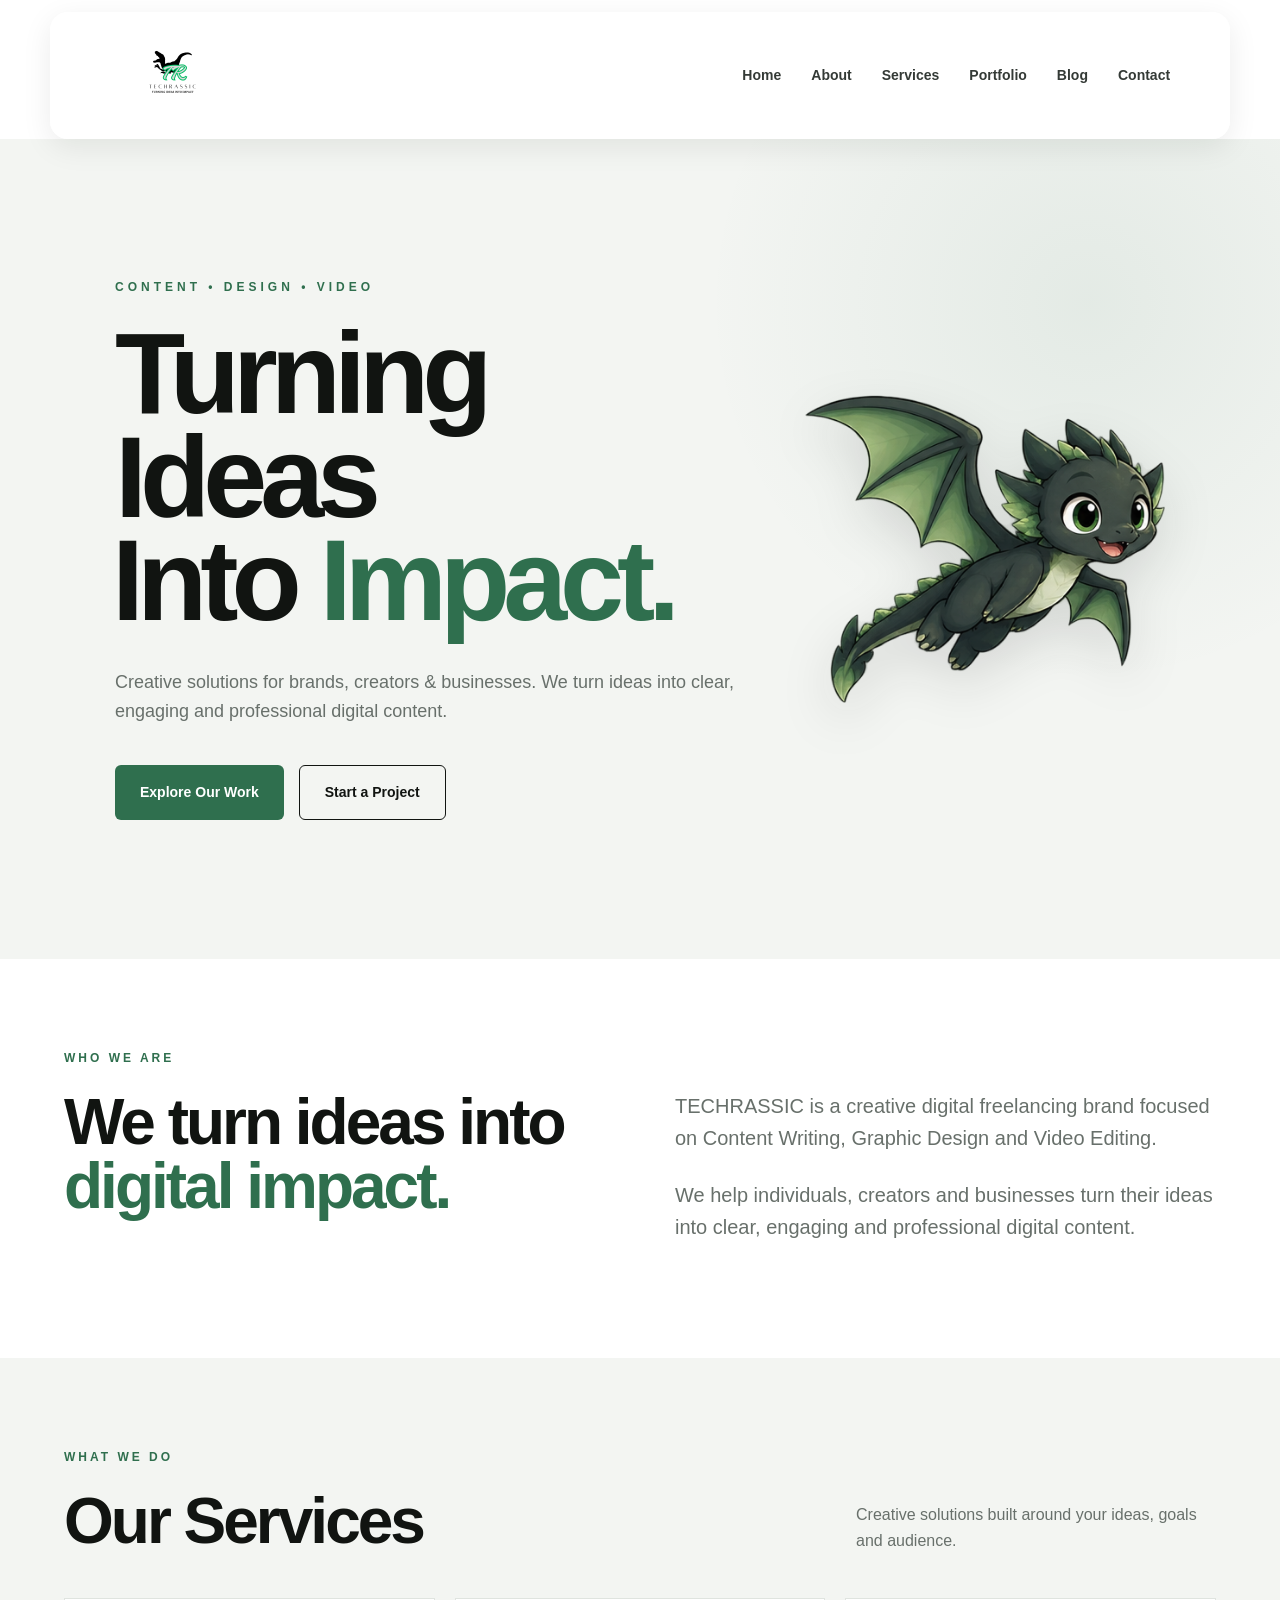
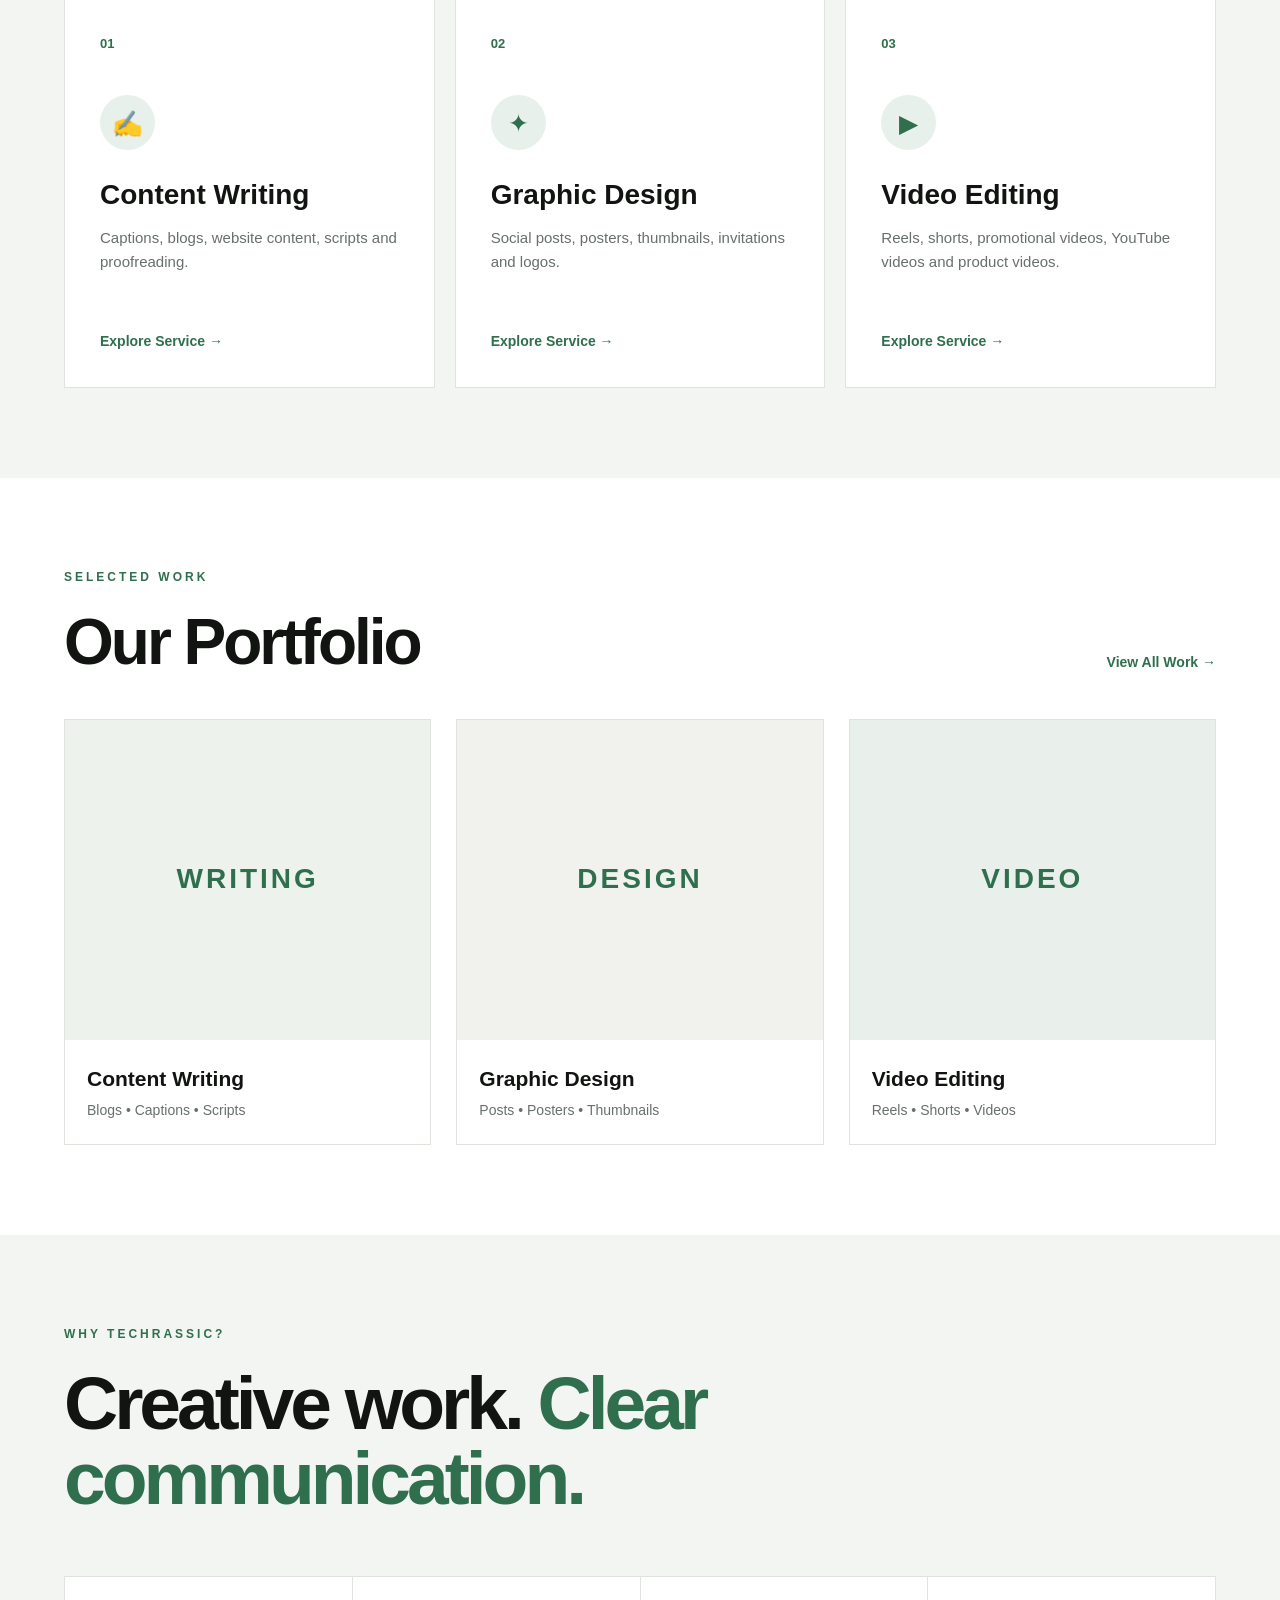
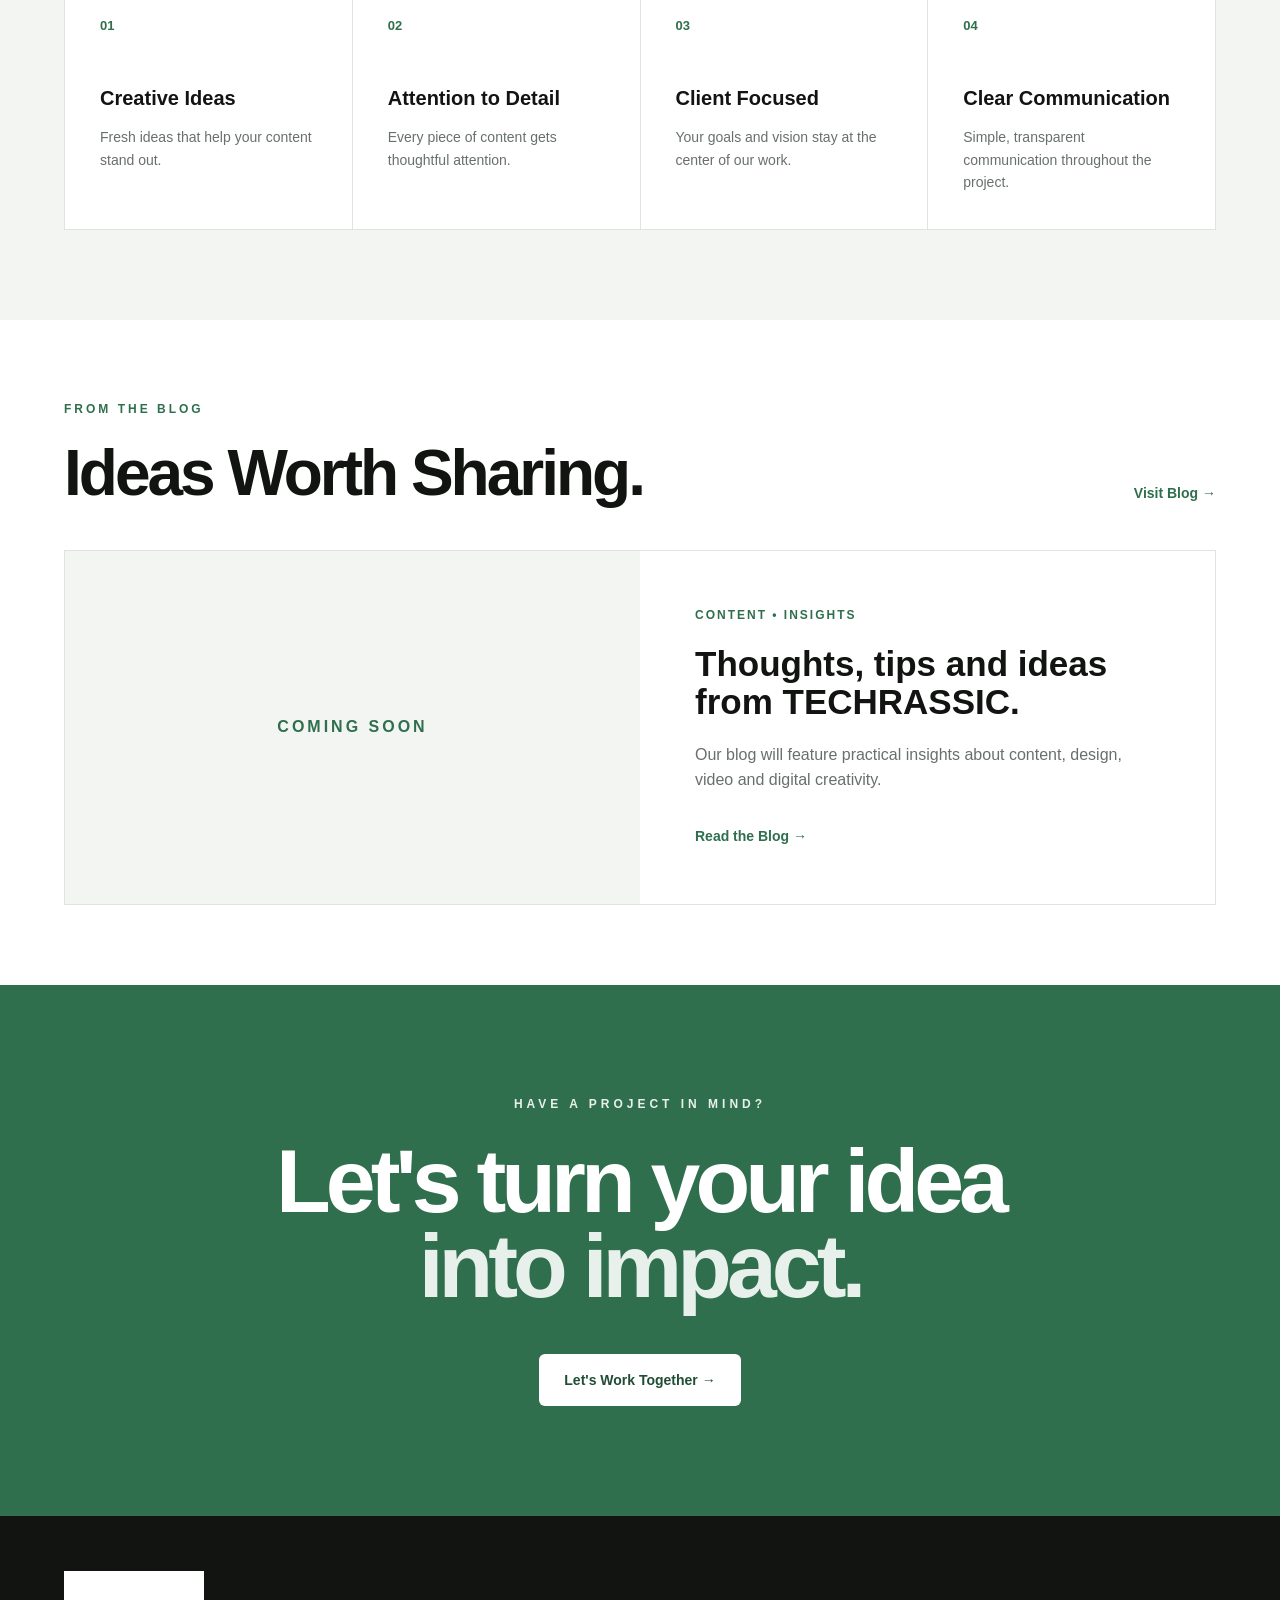
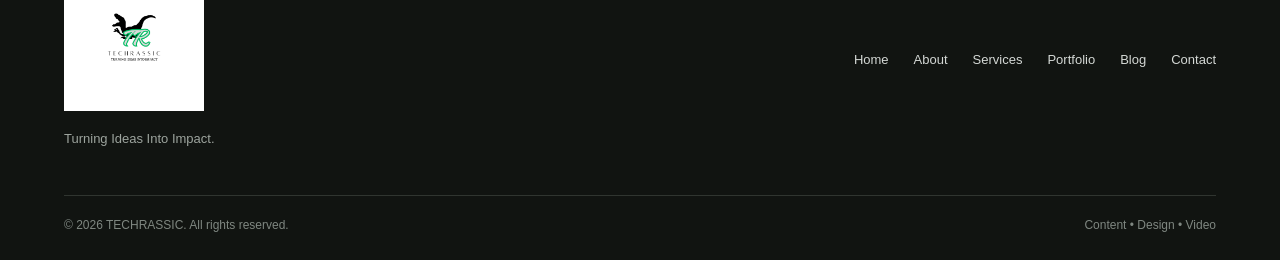
==== commit c68424bc: "Change hero mascot image to flying dragon Updated the hero mascot image to a flying dragon." ====
--- a/index.html
+++ b/index.html
@@ -23,7 +23,7 @@
             <a href="index.html" class="logo">
                 <img src="assets/logo.png" alt="TECHRASSIC Logo">
             </a>
-            
+
             <button class="menu-toggle" aria-label="Open menu" aria-expanded="false">
                 <span></span>
                 <span></span>
@@ -82,9 +82,14 @@
 
                 </div>
 
+
+                <!-- ================= FLYING DRAGON ================= -->
+
                 <div class="hero-mascot">
-                    <img src="assets/mascot/poses/dragon-hero.png"
+
+                    <img src="assets/mascot/poses/dragon-flying.png"
                         alt="TECHRASSIC dragon mascot">
+
                 </div>
 
             </div>
--- a/style.css
+++ b/style.css
@@ -336,6 +336,50 @@
 
 .hero-content {
     max-width: 1050px;
+
+    display: flex;
+    align-items: center;
+    justify-content: space-between;
+
+    gap: 60px;
+}
+
+.hero-text-content {
+    flex: 1;
+    min-width: 0;
+}
+
+.hero-mascot {
+    flex: 0 0 360px;
+
+    display: flex;
+    align-items: center;
+    justify-content: center;
+
+    animation: mascot-float 4s ease-in-out infinite;
+}
+
+.hero-mascot img {
+    width: min(360px, 100%);
+
+    height: auto;
+
+    display: block;
+
+    filter:
+        drop-shadow(0 20px 25px rgba(17, 20, 17, 0.12));
+}
+
+@keyframes mascot-float {
+
+    0%,
+    100% {
+        transform: translateY(0) rotate(0deg);
+    }
+
+    50% {
+        transform: translateY(-12px) rotate(1deg);
+    }
 }
 
 .eyebrow {
@@ -1048,6 +1092,14 @@
         font-size: 13px;
     }
 
+    .hero-content {
+        gap: 35px;
+    }
+
+    .hero-mascot {
+        flex-basis: 280px;
+    }
+
     .services-grid {
         grid-template-columns: repeat(2, 1fr);
     }
@@ -1170,6 +1222,20 @@
         padding: 65px 0;
     }
 
+    .hero-content {
+        flex-direction: column;
+
+        align-items: center;
+
+        text-align: center;
+
+        gap: 35px;
+    }
+
+    .hero-text-content {
+        width: 100%;
+    }
+
     .hero h1 {
         font-size: clamp(55px, 16vw, 85px);
 
@@ -1179,6 +1245,9 @@
     .hero-text {
         font-size: 16px;
 
+        margin-left: auto;
+        margin-right: auto;
+
         margin-bottom: 30px;
     }
 
@@ -1192,6 +1261,18 @@
         width: 100%;
     }
 
+    .hero-mascot {
+        flex: none;
+
+        width: min(280px, 75vw);
+
+        order: 2;
+    }
+
+    .hero-mascot img {
+        width: 100%;
+    }
+
 
     /* ---------- ABOUT ---------- */
 
@@ -1346,7 +1427,7 @@
         scroll-behavior: auto;
     }
 
-    *,
+    * ,
     *::before,
     *::after {
         transition-duration: 0.01ms !important;
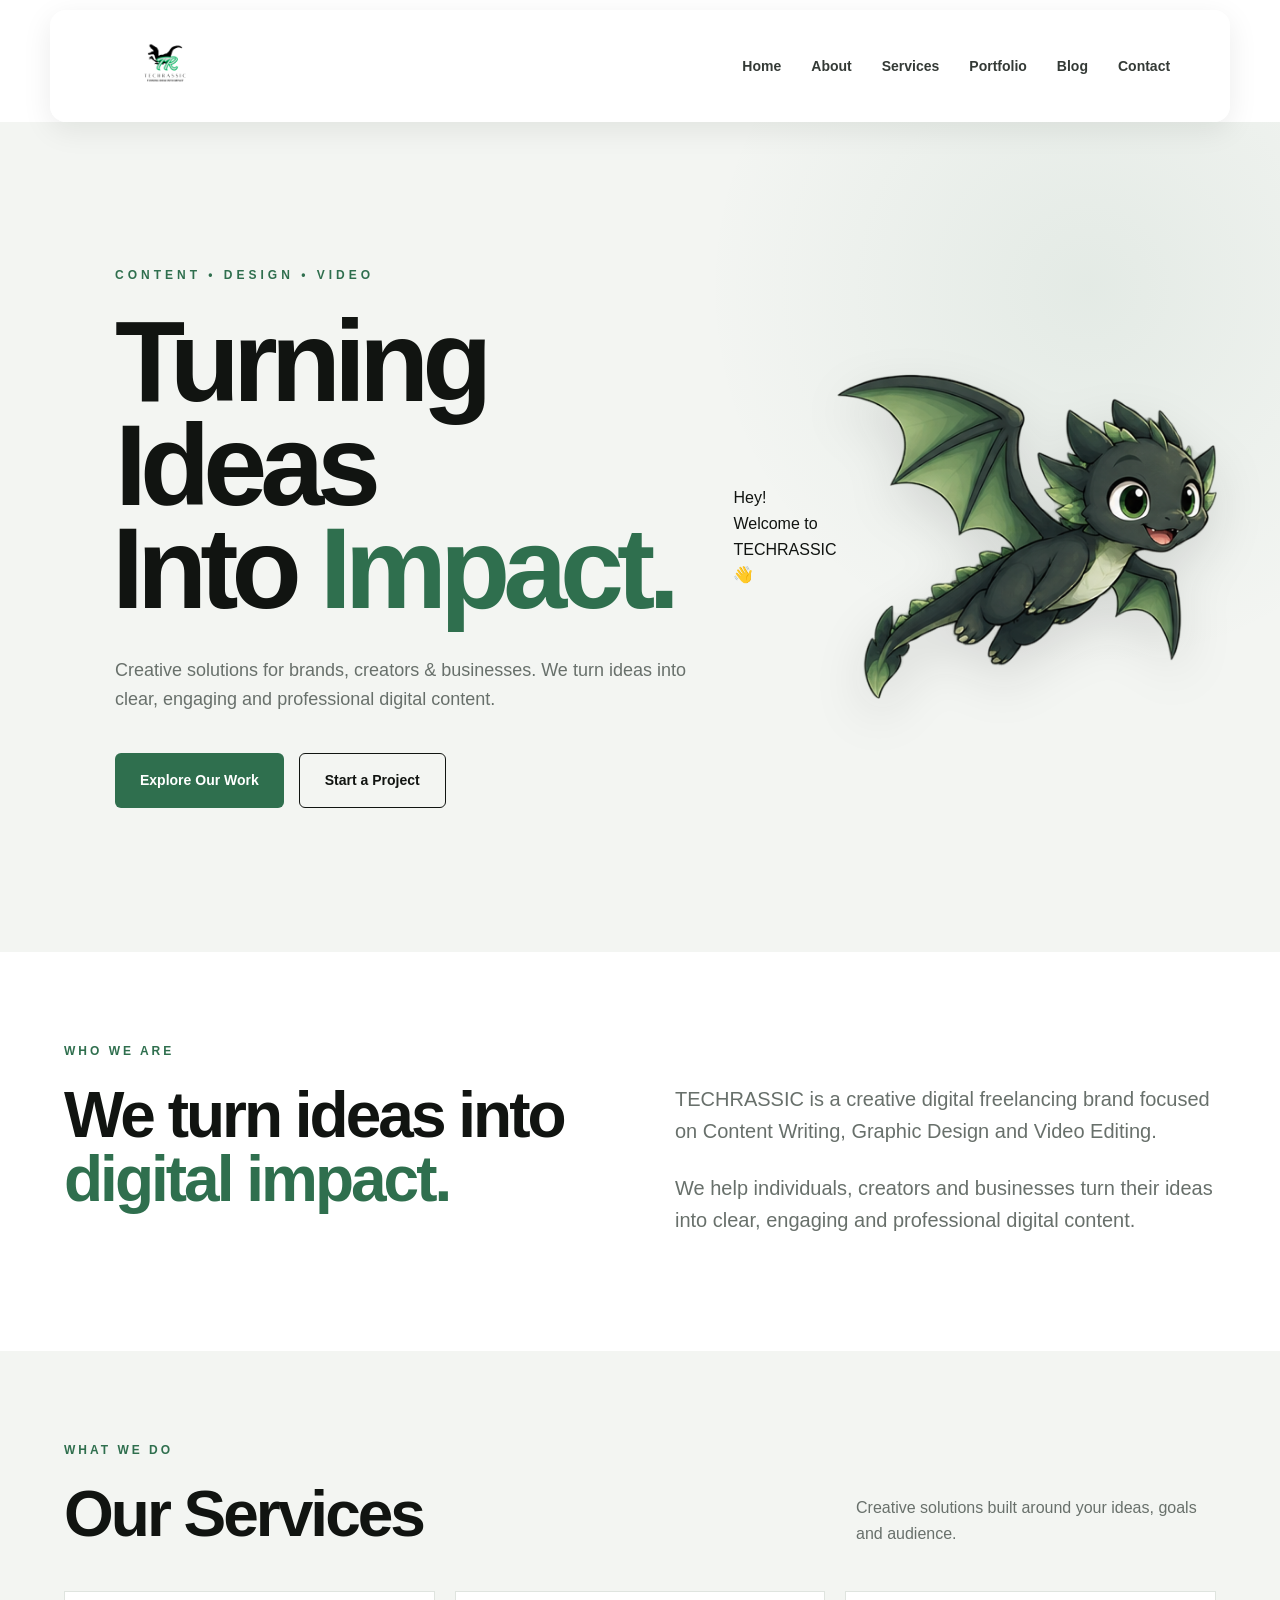
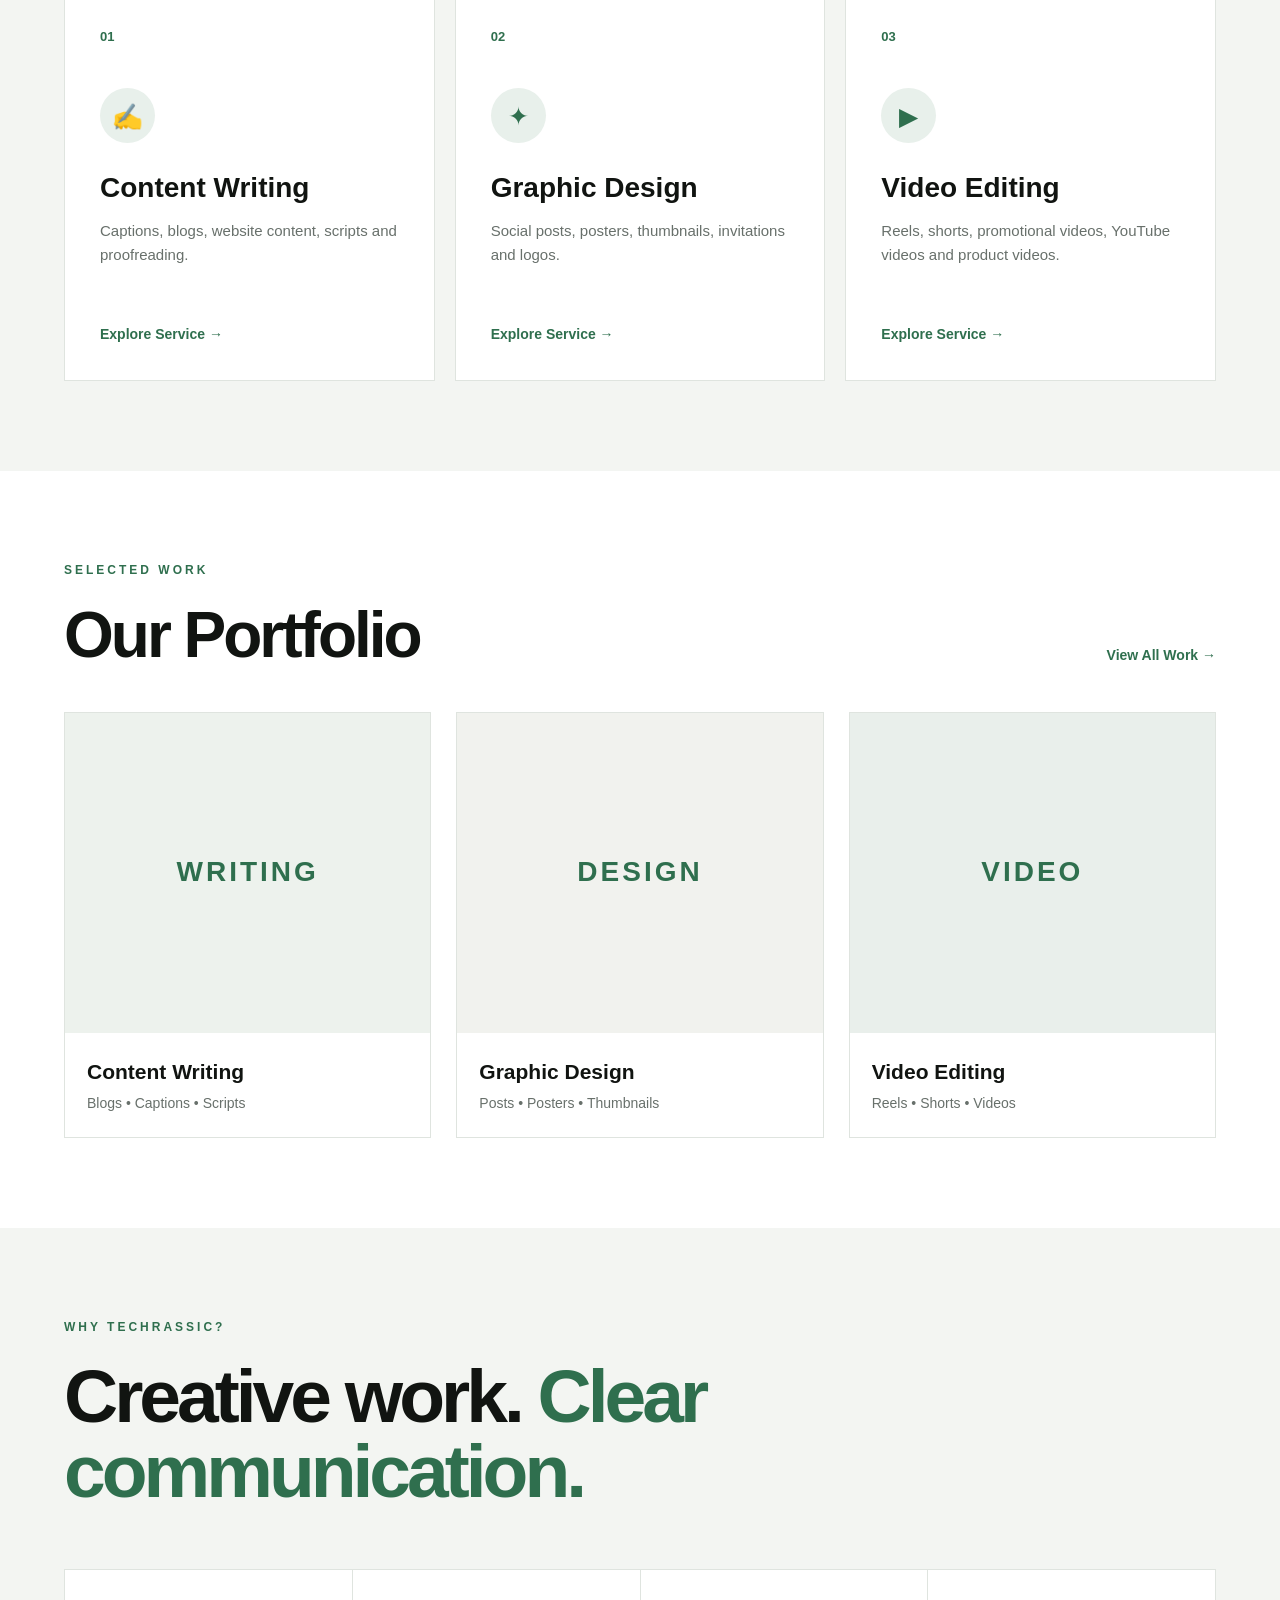
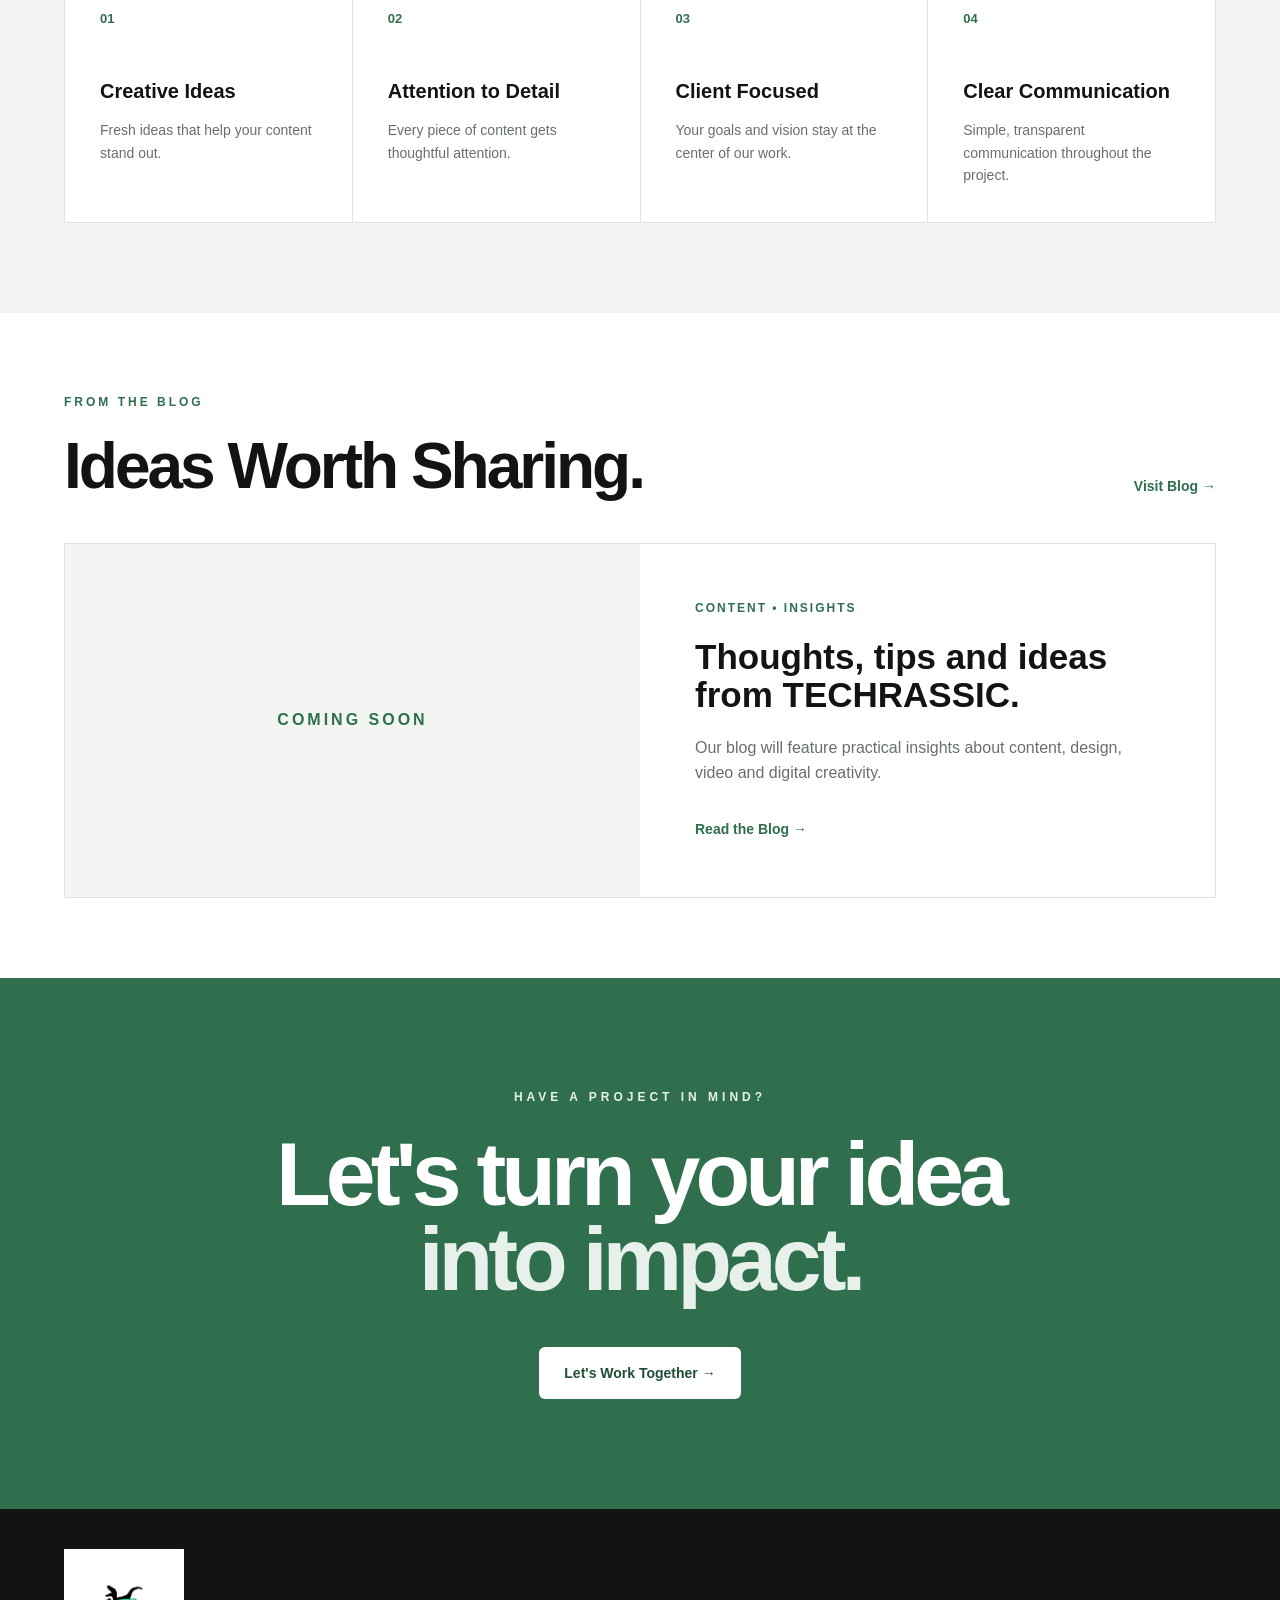
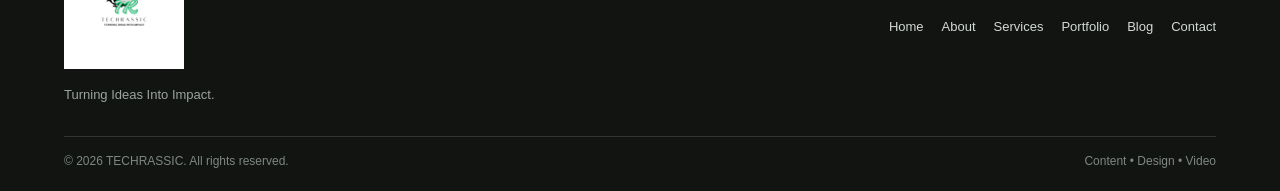
==== commit 83dcb932: "Add welcome message bubble to hero mascot Added a welcome message bubble for the mascot." ====
--- a/index.html
+++ b/index.html
@@ -87,6 +87,10 @@
 
                 <div class="hero-mascot">
 
+                    <div class="hero-mascot-bubble">
+                        Hey! Welcome to TECHRASSIC👋
+                    </div>
+
                     <img src="assets/mascot/poses/dragon-flying.png"
                         alt="TECHRASSIC dragon mascot">
 
--- a/style.css
+++ b/style.css
@@ -111,37 +111,45 @@
 
 .navbar {
     position: sticky;
-    top: 12px;
+    top: 10px;
     z-index: 1000;
 
     width: min(1180px, calc(100% - 24px));
 
-    margin: 12px auto 0;
+    margin: 10px auto 0;
 
     background: rgba(255, 255, 255, 0.72);
 
     border: 1px solid rgba(255, 255, 255, 0.7);
 
-    border-radius: 18px;
+    border-radius: 16px;
 
     backdrop-filter: blur(18px) saturate(140%);
     -webkit-backdrop-filter: blur(18px) saturate(140%);
 
     box-shadow:
         0 8px 30px rgba(17, 20, 17, 0.08);
+
+    overflow: visible;
 }
 
 .nav-container {
-    min-height: 68px;
+    min-height: 58px;
 
     display: flex;
     justify-content: space-between;
     align-items: center;
+
+    position: relative;
+}
+
+.logo {
+    display: block;
+    flex-shrink: 0;
 }
 
 .logo img {
-    width: 125px;
-
+    width: 110px;
     display: block;
 }
 
@@ -151,14 +159,14 @@
 .menu-toggle {
     display: none;
 
-    width: 42px;
-    height: 42px;
+    width: 38px;
+    height: 38px;
 
     padding: 0;
 
     border: 1px solid var(--border);
 
-    border-radius: 12px;
+    border-radius: 10px;
 
     background: rgba(255, 255, 255, 0.55);
 
@@ -170,6 +178,11 @@
     flex-direction: column;
 
     gap: 5px;
+
+    flex-shrink: 0;
+
+    position: relative;
+    z-index: 1002;
 }
 
 .menu-toggle span {
@@ -318,7 +331,7 @@
 ========================================================= */
 
 .hero {
-    min-height: calc(100vh - 80px);
+    min-height: calc(100vh - 70px);
 
     display: flex;
     align-items: center;
@@ -349,18 +362,23 @@
     min-width: 0;
 }
 
+
+/* =========================================================
+   FLYING DRAGON
+========================================================= */
+
 .hero-mascot {
-    flex: 0 0 360px;
+    flex: 0 0 380px;
 
     display: flex;
     align-items: center;
     justify-content: center;
 
-    animation: mascot-float 4s ease-in-out infinite;
+    animation: dragon-enter 1.2s ease-out forwards;
 }
 
 .hero-mascot img {
-    width: min(360px, 100%);
+    width: min(380px, 100%);
 
     height: auto;
 
@@ -368,19 +386,81 @@
 
     filter:
         drop-shadow(0 20px 25px rgba(17, 20, 17, 0.12));
-}
-
-@keyframes mascot-float {
+
+    animation:
+        dragon-fly
+        4s
+        ease-in-out
+        1.2s
+        infinite;
+}
+
+
+/* ---------- DRAGON ENTERS FROM RIGHT ---------- */
+
+@keyframes dragon-enter {
+
+    0% {
+        opacity: 0;
+
+        transform:
+            translateX(180px)
+            translateY(20px)
+            rotate(8deg);
+    }
+
+    70% {
+        opacity: 1;
+
+        transform:
+            translateX(-10px)
+            translateY(-5px)
+            rotate(-2deg);
+    }
+
+    100% {
+        opacity: 1;
+
+        transform:
+            translateX(0)
+            translateY(0)
+            rotate(0deg);
+    }
+}
+
+
+/* ---------- DRAGON GENTLE FLYING ---------- */
+
+@keyframes dragon-fly {
 
     0%,
     100% {
-        transform: translateY(0) rotate(0deg);
+        transform:
+            translateY(0)
+            rotate(0deg);
+    }
+
+    25% {
+        transform:
+            translateY(-10px)
+            rotate(1deg);
     }
 
     50% {
-        transform: translateY(-12px) rotate(1deg);
-    }
-}
+        transform:
+            translateY(-18px)
+            rotate(0deg);
+    }
+
+    75% {
+        transform:
+            translateY(-8px)
+            rotate(-1deg);
+    }
+}
+
+
+/* ---------- HERO TEXT ---------- */
 
 .eyebrow {
     color: var(--green);
@@ -841,7 +921,7 @@
 
     color: var(--white);
 
-    padding: 55px 0 25px;
+    padding: 40px 0 20px;
 }
 
 .footer-container {
@@ -849,13 +929,13 @@
 
     justify-content: space-between;
 
-    gap: 50px;
+    gap: 40px;
 }
 
 .footer-brand img {
-    width: 140px;
-
-    margin-bottom: 10px;
+    width: 120px;
+
+    margin-bottom: 8px;
 }
 
 .footer-brand p {
@@ -867,7 +947,7 @@
 .footer-links {
     display: flex;
 
-    gap: 25px;
+    gap: 18px;
 
     flex-wrap: wrap;
 
@@ -895,9 +975,9 @@
 
     border-top: 1px solid #303530;
 
-    margin-top: 45px;
-
-    padding-top: 20px;
+    margin-top: 30px;
+
+    padding-top: 15px;
 }
 
 .footer-bottom p {
@@ -1097,7 +1177,7 @@
     }
 
     .hero-mascot {
-        flex-basis: 280px;
+        flex-basis: 300px;
     }
 
     .services-grid {
@@ -1136,36 +1216,64 @@
     /* ---------- NAVBAR ---------- */
 
     .navbar {
-        top: 8px;
-
-        width: calc(100% - 16px);
-
-        margin-top: 8px;
-
-        border-radius: 16px;
+        position: sticky;
+
+        top: 7px;
+
+        width: calc(100% - 14px);
+
+        margin: 7px auto 0;
+
+        border-radius: 14px;
+
+        z-index: 1000;
+
+        overflow: visible;
     }
 
     .nav-container {
-        min-height: 58px;
+        min-height: 52px;
+
+        padding: 0 12px;
+
+        position: relative;
     }
 
     .logo img {
-        width: 100px;
-    }
+        width: 92px;
+    }
+
+
+    /* ---------- BURGER BUTTON ---------- */
 
     .menu-toggle {
         display: flex;
+
+        width: 38px;
+        height: 38px;
+
+        padding: 0;
+
+        border-radius: 10px;
+
+        flex-shrink: 0;
+
+        position: relative;
+
+        z-index: 1003;
+
+        cursor: pointer;
     }
 
 
     /* ---------- MOBILE NAVIGATION ---------- */
 
     .nav-links {
-        display: none;
+        display: flex;
 
         position: absolute;
 
-        top: calc(100% + 10px);
+        top: calc(100% + 8px);
 
         left: 0;
         right: 0;
@@ -1176,33 +1284,67 @@
 
         gap: 4px;
 
-        padding: 10px;
-
-        background: rgba(255, 255, 255, 0.82);
-
-        border: 1px solid rgba(255, 255, 255, 0.7);
-
-        border-radius: 16px;
+        padding: 8px;
+
+        background: rgba(255, 255, 255, 0.96);
+
+        border: 1px solid var(--border);
+
+        border-radius: 14px;
 
         backdrop-filter: blur(18px) saturate(140%);
         -webkit-backdrop-filter: blur(18px) saturate(140%);
 
         box-shadow:
-            0 15px 35px rgba(17, 20, 17, 0.1);
+            0 15px 35px rgba(17, 20, 17, 0.12);
+
+        z-index: 1002;
+
+        /*
+         * IMPORTANT:
+         * The menu is always present for animation,
+         * but when closed it cannot block the page.
+         */
+
+        opacity: 0;
+
+        visibility: hidden;
+
+        pointer-events: none;
+
+        transform: translateY(-8px);
+
+        transition:
+            opacity 0.22s ease,
+            transform 0.22s ease,
+            visibility 0s linear 0.22s;
     }
 
     .nav-links.active {
-        display: flex;
+        opacity: 1;
+
+        visibility: visible;
+
+        pointer-events: auto;
+
+        transform: translateY(0);
+
+        transition:
+            opacity 0.22s ease,
+            transform 0.22s ease,
+            visibility 0s linear 0s;
     }
 
     .nav-links a {
         width: 100%;
 
-        padding: 12px 14px;
-
-        border-radius: 10px;
+        padding: 11px 13px;
+
+        border-radius: 9px;
 
         font-size: 14px;
+
+        text-align: left;
     }
 
     .nav-links a:hover {
@@ -1217,9 +1359,9 @@
     /* ---------- HERO ---------- */
 
     .hero {
-        min-height: calc(100vh - 66px);
-
-        padding: 65px 0;
+        min-height: auto;
+
+        padding: 65px 0 55px;
     }
 
     .hero-content {
@@ -1296,7 +1438,7 @@
     .section-heading-row {
         flex-direction: column;
 
-        align-items: start;
+        align-items: flex-start;
 
         gap: 15px;
     }
@@ -1401,18 +1543,32 @@
 
     /* ---------- FOOTER ---------- */
 
+    footer {
+        padding: 32px 0 16px;
+    }
+
     .footer-container {
         flex-direction: column;
+
+        gap: 25px;
+    }
+
+    .footer-brand img {
+        width: 110px;
     }
 
     .footer-links {
-        gap: 18px;
+        gap: 14px;
     }
 
     .footer-bottom {
         flex-direction: column;
 
-        gap: 8px;
+        gap: 6px;
+
+        margin-top: 25px;
+
+        padding-top: 12px;
     }
 }
 
@@ -1434,3 +1590,312 @@
         animation-duration: 0.01ms !important;
     }
 }
+
+
+/* =========================================================
+   TECHRASSIC PAGE MASCOT
+========================================================= */
+
+.page-mascot {
+    position: fixed;
+
+    right: 35px;
+    bottom: 25px;
+
+    width: 170px;
+
+    z-index: 1000;
+
+    display: flex;
+
+    flex-direction: column;
+
+    align-items: center;
+
+    pointer-events: auto;
+
+    animation:
+        mascot-page-enter
+        0.8s
+        ease-out
+        forwards;
+}
+
+
+/* ---------- MASCOT IMAGE ---------- */
+
+.page-mascot img {
+    width: 100%;
+    height: auto;
+
+    display: block;
+
+    filter:
+        drop-shadow(
+            0 15px 20px rgba(17, 20, 17, 0.15)
+        );
+
+    animation:
+        mascot-page-float
+        3.5s
+        ease-in-out
+        infinite;
+
+    transition:
+        filter 0.3s ease;
+}
+
+
+/* ---------- MASCOT HOVER ---------- */
+
+.page-mascot:hover img {
+    filter:
+        drop-shadow(
+            0 18px 25px rgba(17, 20, 17, 0.20)
+        );
+}
+
+
+/* =========================================================
+   MASCOT SPEECH BUBBLE
+========================================================= */
+
+.mascot-bubble {
+    position: absolute;
+
+    right: 130px;
+    bottom: 120px;
+
+    width: 190px;
+
+    padding: 12px 15px;
+
+    background: var(--white);
+
+    color: var(--dark-grey);
+
+    border: 1px solid var(--border);
+
+    border-radius: 16px;
+
+    font-size: 14px;
+
+    line-height: 1.4;
+
+    text-align: center;
+
+    box-shadow:
+        0 10px 25px rgba(17, 20, 17, 0.10);
+
+    opacity: 0;
+
+    transform:
+        translateY(8px)
+        scale(0.95);
+
+    transition:
+        opacity 0.3s ease,
+        transform 0.3s ease;
+}
+
+
+/* ---------- SHOW BUBBLE ON HOVER ---------- */
+
+.page-mascot:hover .mascot-bubble {
+    opacity: 1;
+
+    transform:
+        translateY(0)
+        scale(1);
+}
+
+
+/* ---------- SPEECH BUBBLE TAIL ---------- */
+
+.mascot-bubble::after {
+    content: "";
+
+    position: absolute;
+
+    right: -8px;
+    bottom: 18px;
+
+    width: 16px;
+    height: 16px;
+
+    background: var(--white);
+
+    border-right: 1px solid var(--border);
+    border-bottom: 1px solid var(--border);
+
+    transform: rotate(-45deg);
+}
+
+
+/* =========================================================
+   MASCOT ENTERS PAGE
+========================================================= */
+
+@keyframes mascot-page-enter {
+
+    0% {
+        opacity: 0;
+
+        transform:
+            translateX(80px)
+            translateY(30px)
+            scale(0.85);
+    }
+
+    100% {
+        opacity: 1;
+
+        transform:
+            translateX(0)
+            translateY(0)
+            scale(1);
+    }
+
+}
+
+
+/* =========================================================
+   MASCOT GENTLE FLOAT
+========================================================= */
+
+@keyframes mascot-page-float {
+
+    0%,
+    100% {
+        transform: translateY(0);
+    }
+
+    50% {
+        transform: translateY(-10px);
+    }
+
+}
+
+
+/* =========================================================
+   PAGE MASCOT — MOBILE
+========================================================= */
+
+@media (max-width: 700px) {
+
+    .page-mascot {
+        right: 15px;
+        bottom: 15px;
+
+        width: 110px;
+    }
+
+    .mascot-bubble {
+        right: 75px;
+        bottom: 80px;
+
+        width: 150px;
+
+        font-size: 12px;
+
+        opacity: 1;
+
+        transform:
+            translateY(0)
+            scale(1);
+    }
+
+}
+
+
+/* =========================================================
+   DRAGON PAGE TRANSITION
+========================================================= */
+
+.dragon-transition {
+    position: fixed;
+
+    left: -180px;
+    bottom: 18%;
+
+    width: 150px;
+
+    z-index: 9999;
+
+    pointer-events: none;
+
+    opacity: 0;
+
+    transform:
+        translateX(0)
+        rotate(0deg);
+}
+
+.dragon-transition img {
+    width: 100%;
+    height: auto;
+
+    display: block;
+
+    filter:
+        drop-shadow(
+            0 15px 20px rgba(17, 20, 17, 0.14)
+        );
+}
+
+.dragon-transition-active {
+    opacity: 1;
+
+    animation:
+        dragon-transition-fly
+        0.65s
+        cubic-bezier(0.22, 0.61, 0.36, 1)
+        forwards;
+}
+
+@keyframes dragon-transition-fly {
+
+    0% {
+        transform:
+            translateX(0)
+            translateY(20px)
+            rotate(8deg);
+    }
+
+    30% {
+        transform:
+            translateX(25vw)
+            translateY(-35px)
+            rotate(-3deg);
+    }
+
+    60% {
+        transform:
+            translateX(60vw)
+            translateY(15px)
+            rotate(3deg);
+    }
+
+    100% {
+        transform:
+            translateX(115vw)
+            translateY(-20px)
+            rotate(-4deg);
+    }
+
+}
+
+
+/* ---------- DRAGON TRANSITION — MOBILE ---------- */
+
+@media (max-width: 700px) {
+
+    .dragon-transition {
+        left: -120px;
+
+        bottom: 22%;
+
+        width: 105px;
+    }
+
+}
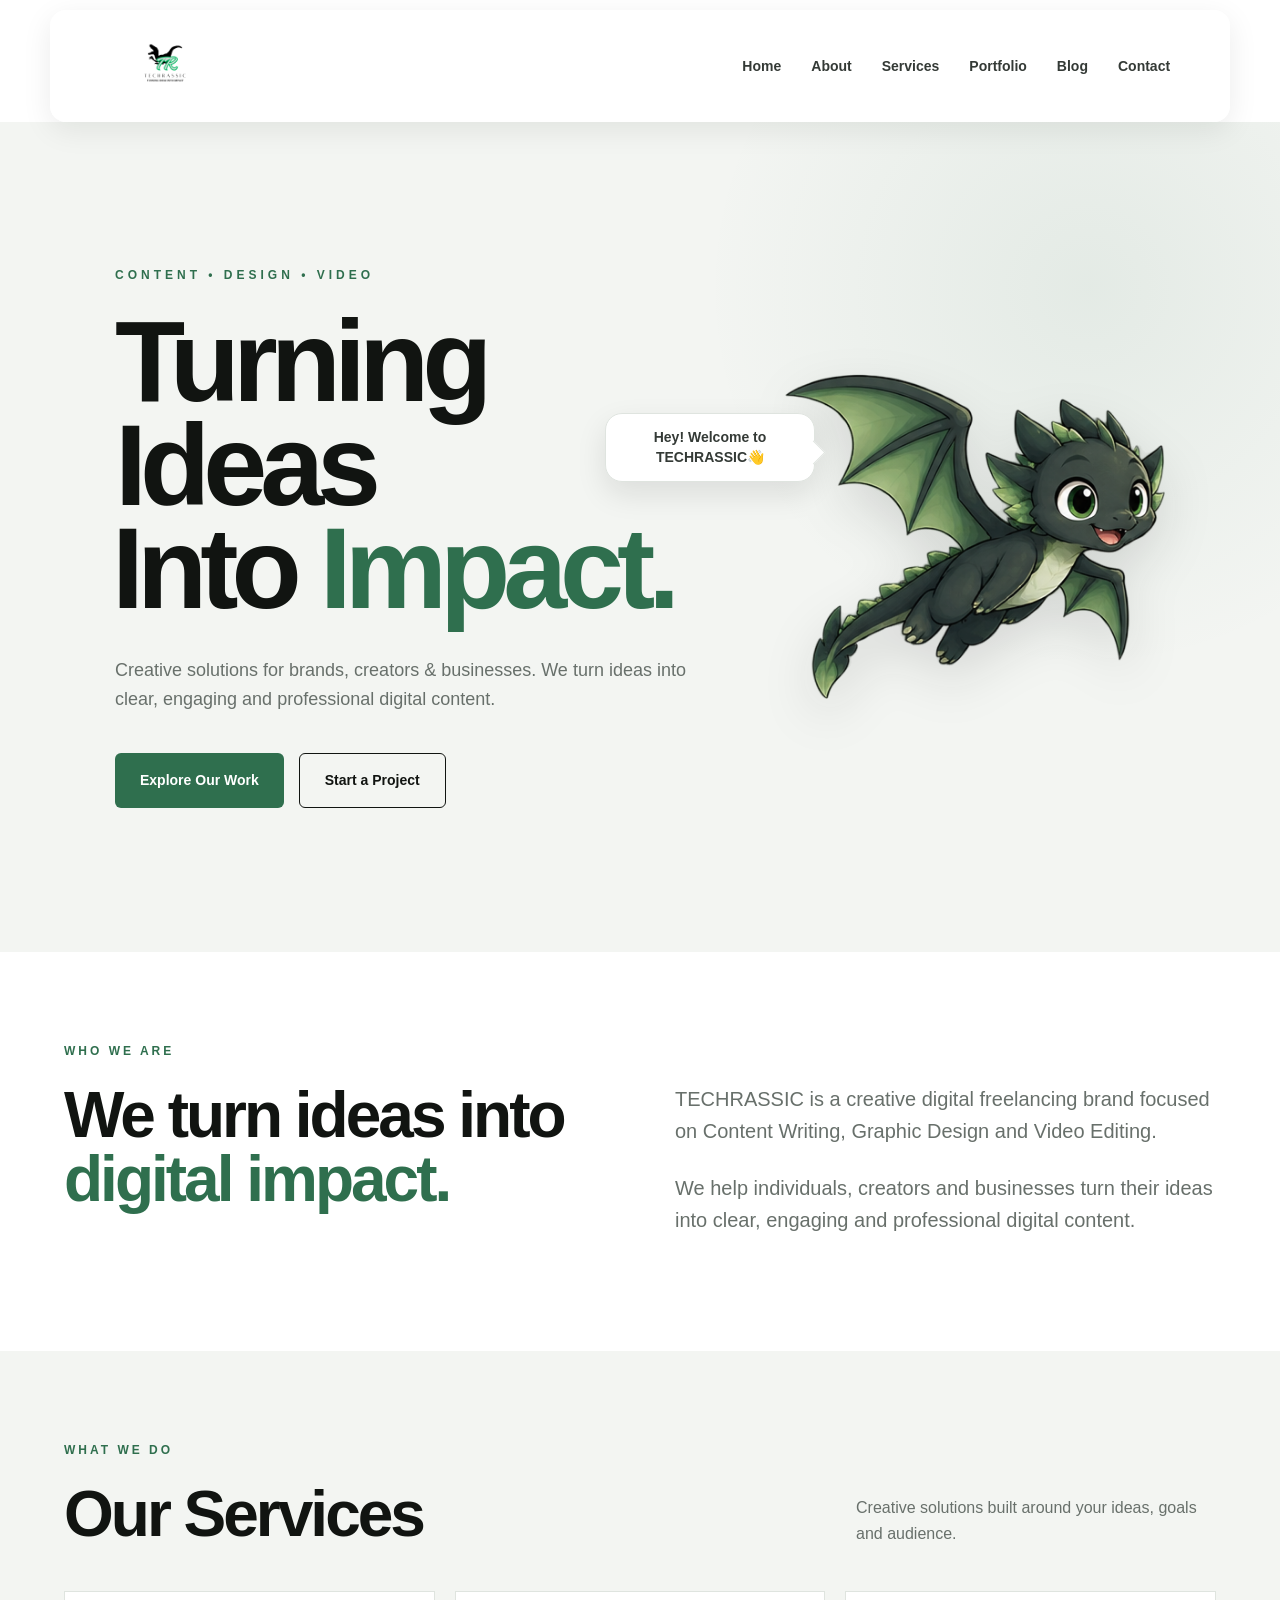
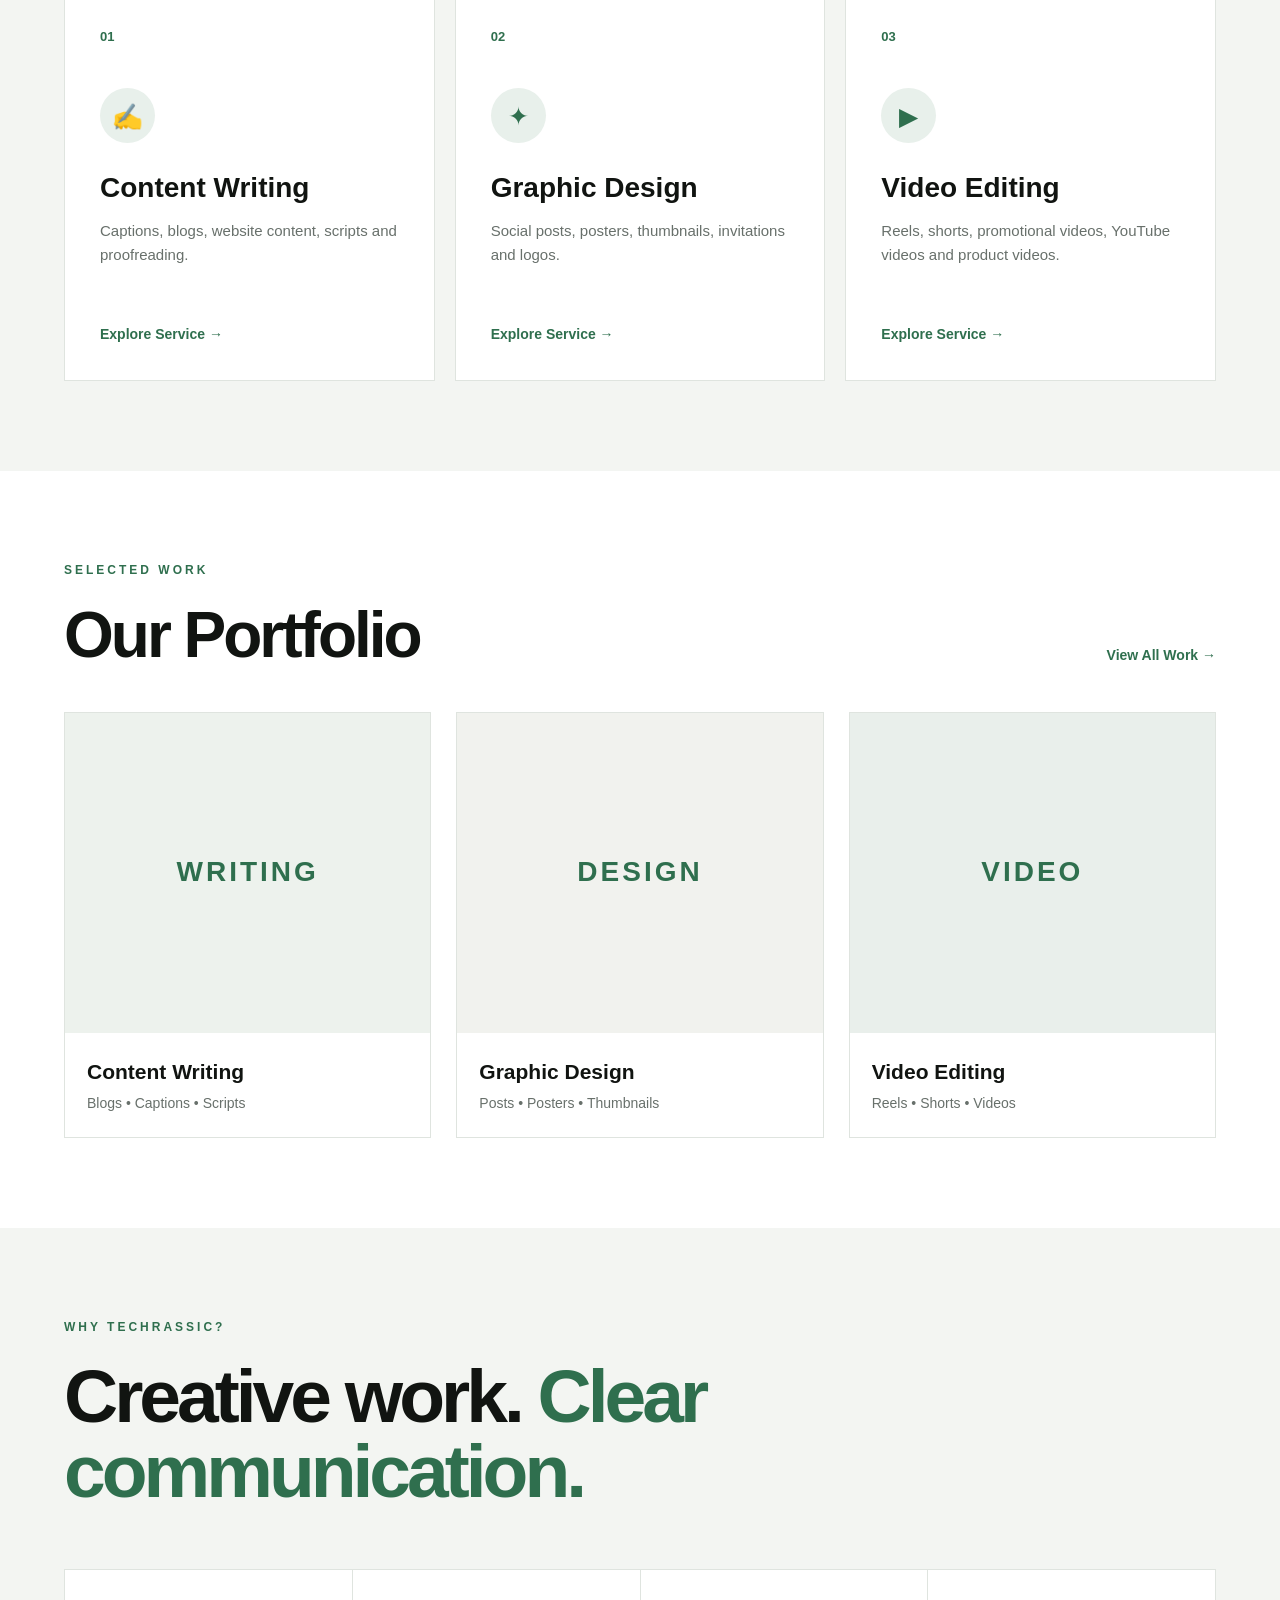
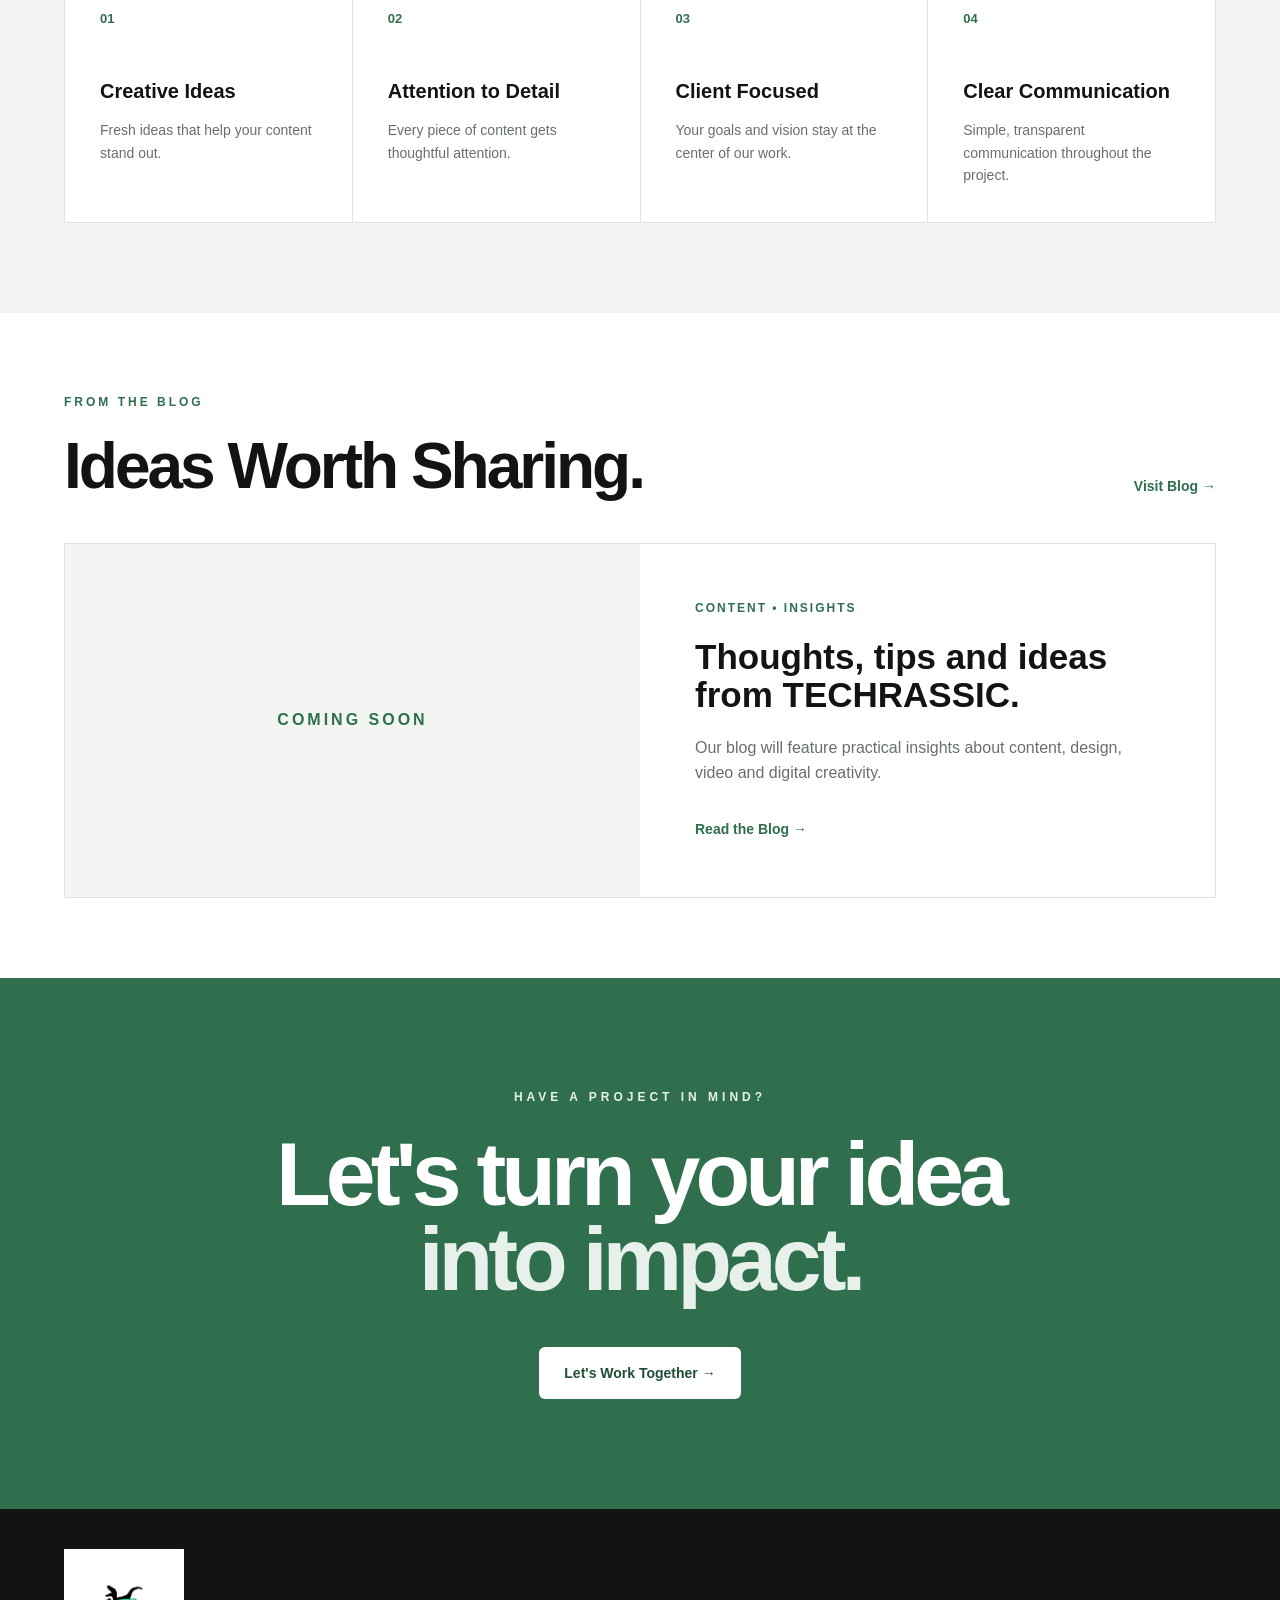
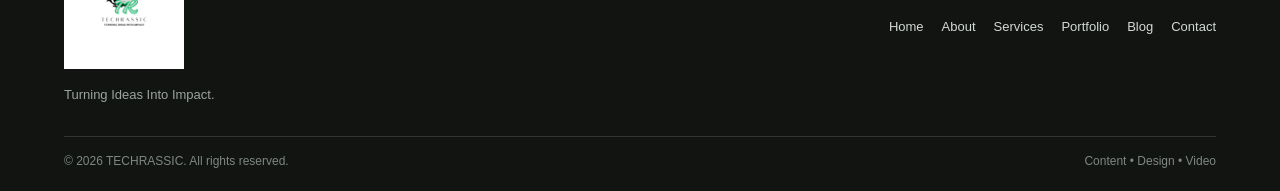
==== commit 9e08384d: "Fix formatting in index.html" ====
--- a/index.html
+++ b/index.html
@@ -12,7 +12,7 @@
 
     <link rel="stylesheet" href="style.css">
 </head>
-
+ 
 <body>
 
     <!-- ================= NAVBAR ================= -->
--- a/style.css
+++ b/style.css
@@ -374,6 +374,8 @@
     align-items: center;
     justify-content: center;
 
+    position: relative;
+
     animation: dragon-enter 1.2s ease-out forwards;
 }
 
@@ -393,6 +395,109 @@
         ease-in-out
         1.2s
         infinite;
+
+    transition:
+        filter 0.3s ease,
+        transform 0.3s ease;
+}
+
+
+/* ---------- DRAGON HOVER ---------- */
+
+.hero-mascot:hover img {
+    filter:
+        drop-shadow(0 24px 30px rgba(17, 20, 17, 0.18));
+
+    transform: scale(1.04) rotate(-2deg);
+}
+
+
+/* ---------- HERO MASCOT SPEECH BUBBLE ---------- */
+
+.hero-mascot-bubble {
+    position: absolute;
+
+    right: calc(100% - 30px);
+    top: 12%;
+
+    width: 210px;
+
+    padding: 14px 17px;
+
+    background: var(--white);
+
+    color: var(--dark-grey);
+
+    border: 1px solid var(--border);
+
+    border-radius: 17px;
+
+    font-size: 14px;
+    font-weight: 600;
+
+    line-height: 1.4;
+
+    text-align: center;
+
+    box-shadow:
+        0 12px 30px rgba(17, 20, 17, 0.10);
+
+    opacity: 0;
+
+    visibility: hidden;
+
+    transform:
+        translateY(12px)
+        scale(0.88);
+
+    transform-origin: bottom right;
+
+    transition:
+        opacity 0.35s ease,
+        transform 0.35s ease,
+        visibility 0s linear 0.35s;
+
+    z-index: 5;
+}
+
+
+/* ---------- SPEECH BUBBLE SHOWS ---------- */
+
+.hero-mascot-bubble.show {
+    opacity: 1;
+
+    visibility: visible;
+
+    transform:
+        translateY(0)
+        scale(1);
+
+    transition:
+        opacity 0.35s ease,
+        transform 0.35s ease,
+        visibility 0s linear 0s;
+}
+
+
+/* ---------- SPEECH BUBBLE TAIL ---------- */
+
+.hero-mascot-bubble::after {
+    content: "";
+
+    position: absolute;
+
+    right: -8px;
+    bottom: 20px;
+
+    width: 16px;
+    height: 16px;
+
+    background: var(--white);
+
+    border-right: 1px solid var(--border);
+    border-top: 1px solid var(--border);
+
+    transform: rotate(45deg);
 }
 
 
@@ -1300,12 +1405,6 @@
 
         z-index: 1002;
 
-        /*
-         * IMPORTANT:
-         * The menu is always present for animation,
-         * but when closed it cannot block the page.
-         */
-
         opacity: 0;
 
         visibility: hidden;
@@ -1416,6 +1515,46 @@
     }
 
 
+    /* ---------- HERO MASCOT BUBBLE ---------- */
+
+    .hero-mascot-bubble {
+        right: auto;
+        left: 50%;
+
+        top: -55px;
+
+        width: 190px;
+
+        font-size: 12px;
+
+        transform:
+            translateX(-50%)
+            translateY(12px)
+            scale(0.88);
+    }
+
+    .hero-mascot-bubble.show {
+        transform:
+            translateX(-50%)
+            translateY(0)
+            scale(1);
+    }
+
+    .hero-mascot-bubble::after {
+        right: auto;
+        left: 50%;
+
+        bottom: -8px;
+
+        border-right: 1px solid var(--border);
+        border-bottom: 1px solid var(--border);
+        border-top: 0;
+        border-left: 0;
+
+        transform: translateX(-50%) rotate(45deg);
+    }
+
+
     /* ---------- ABOUT ---------- */
 
     .about-grid {
@@ -1583,7 +1722,7 @@
         scroll-behavior: auto;
     }
 
-    * ,
+    *,
     *::before,
     *::after {
         transition-duration: 0.01ms !important;
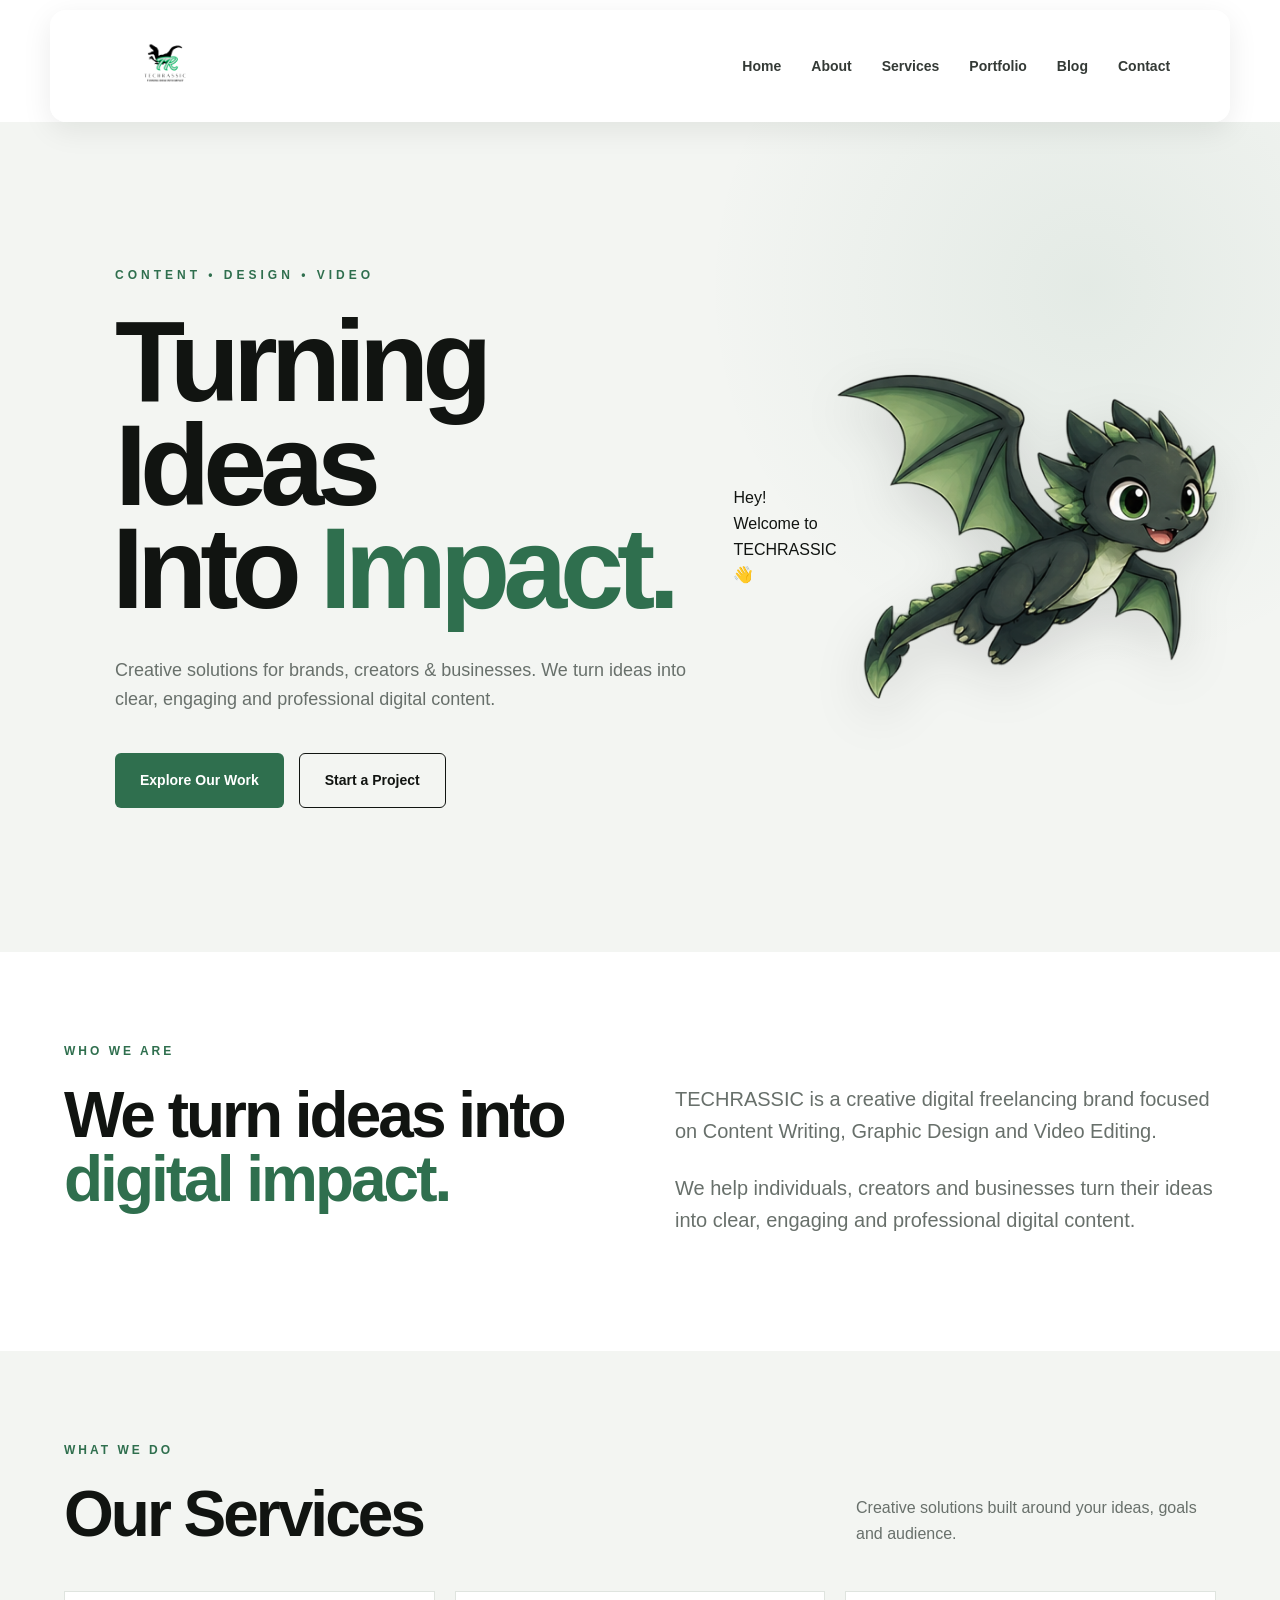
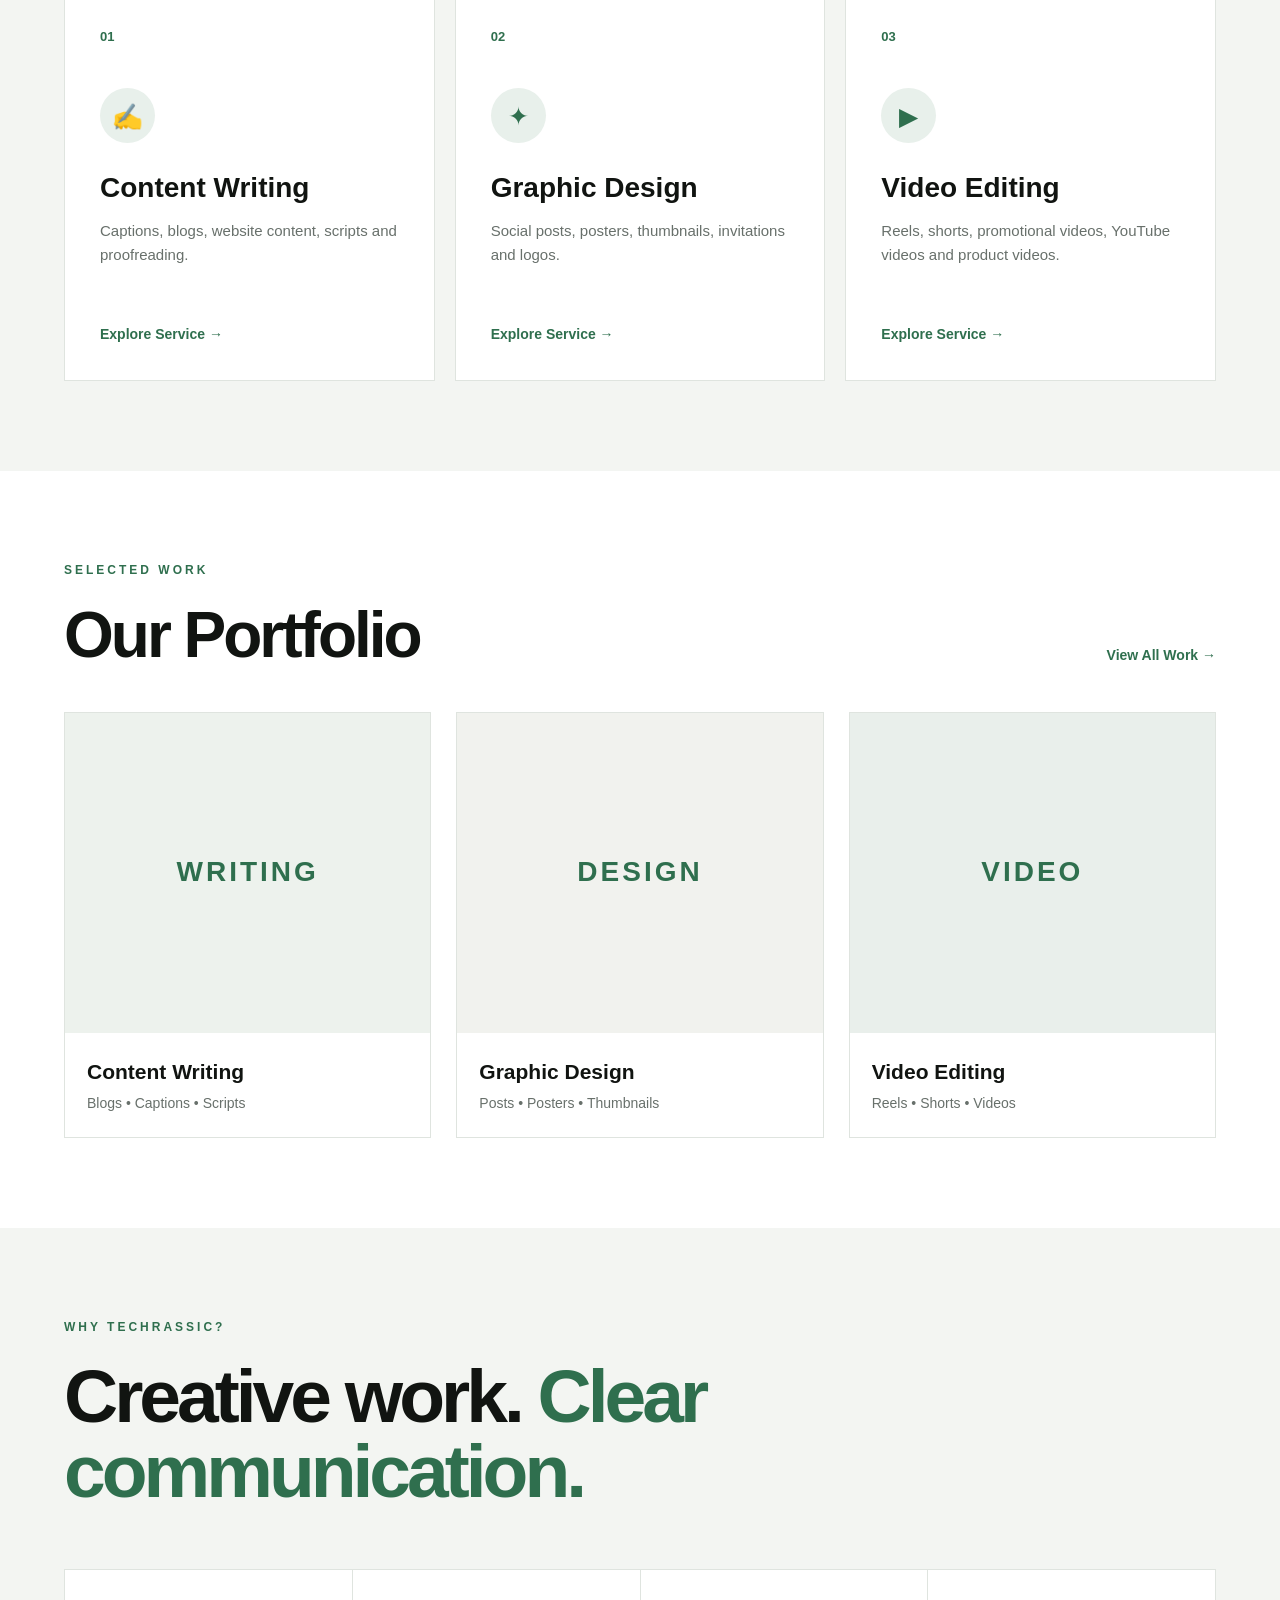
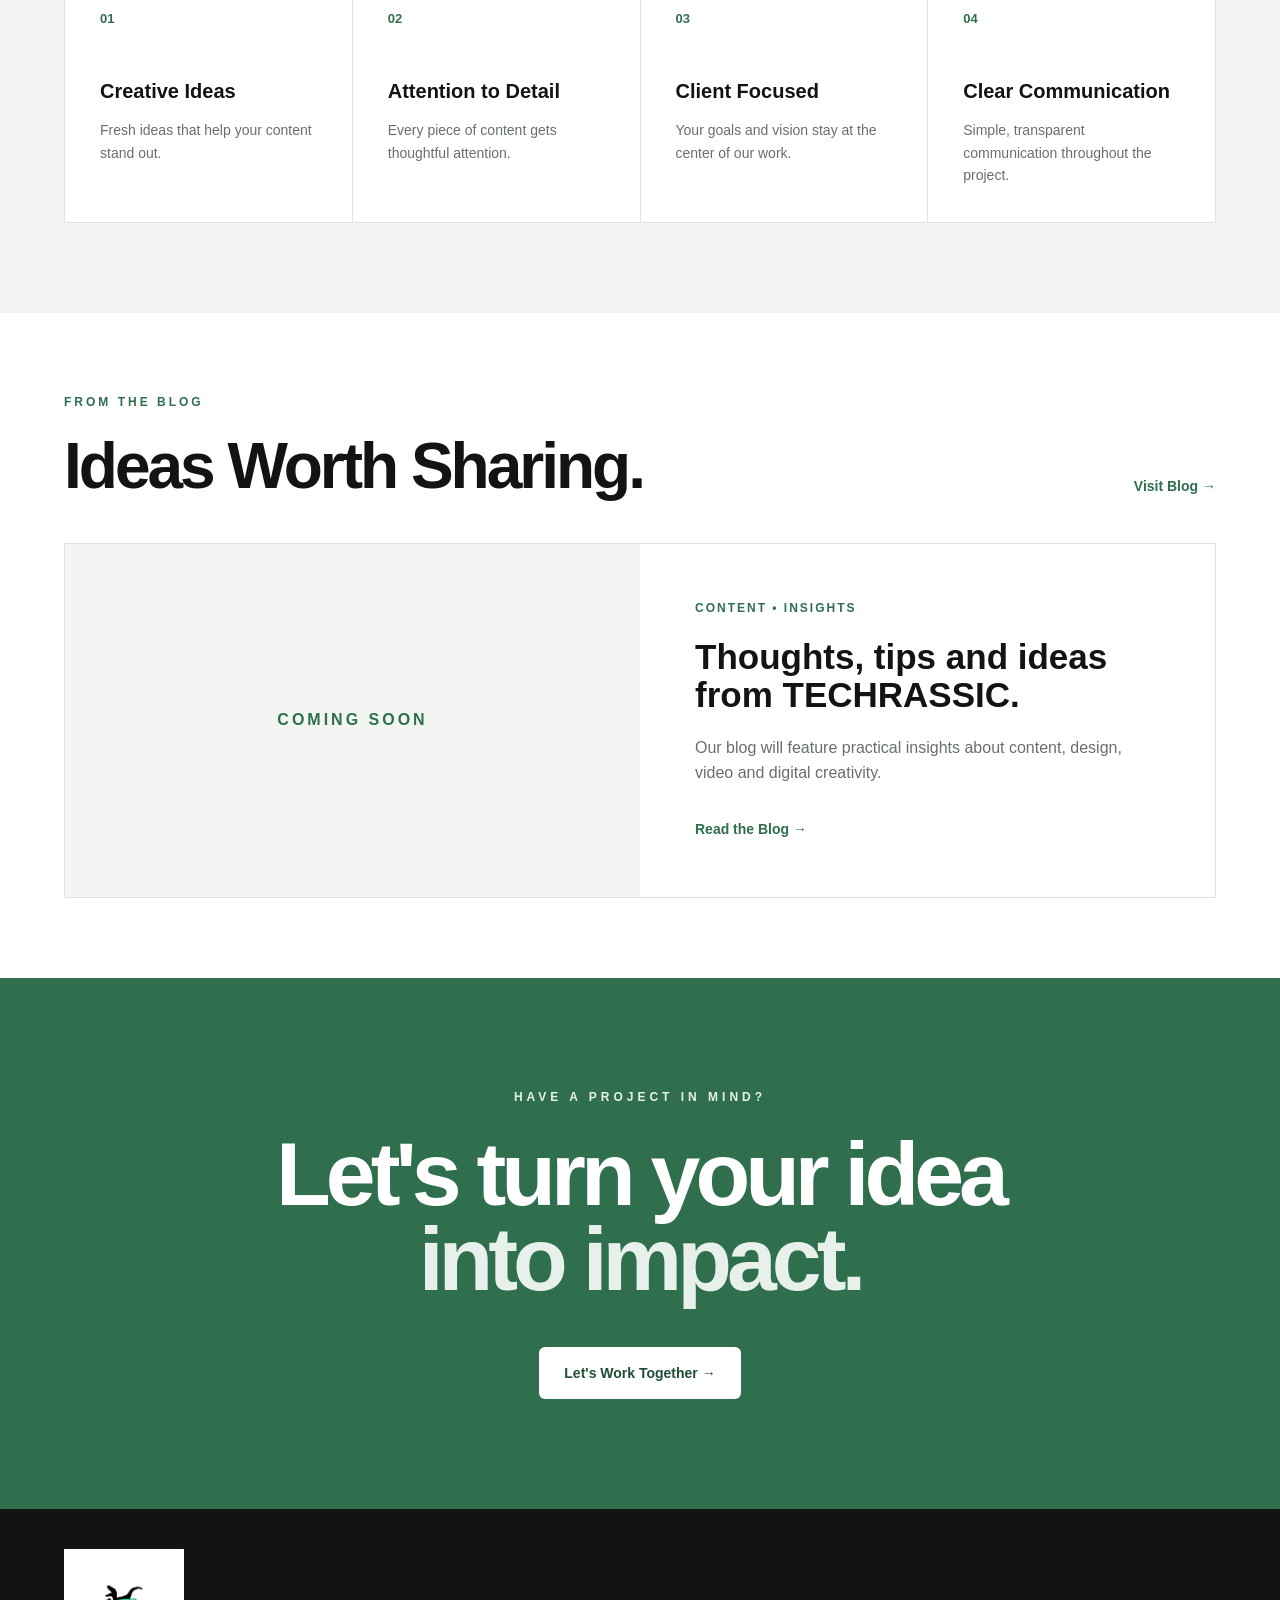
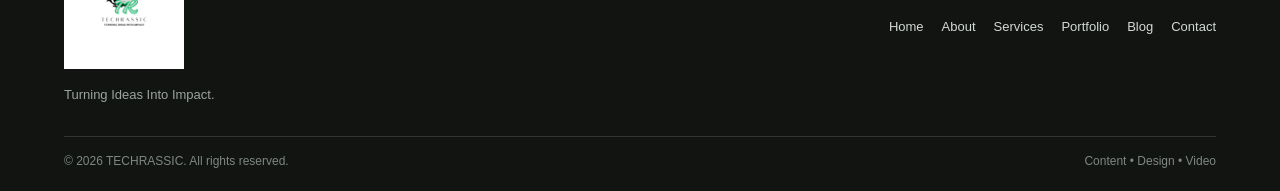
==== commit e38e9001: "Refactor HTML structure and improve readability" ====
--- a/index.html
+++ b/index.html
@@ -12,34 +12,59 @@
 
     <link rel="stylesheet" href="style.css">
 </head>
- 
+
 <body>
 
     <!-- ================= NAVBAR ================= -->
 
     <header class="navbar">
+
         <div class="container nav-container">
 
             <a href="index.html" class="logo">
                 <img src="assets/logo.png" alt="TECHRASSIC Logo">
             </a>
 
-            <button class="menu-toggle" aria-label="Open menu" aria-expanded="false">
+            <button
+                class="menu-toggle"
+                aria-label="Open menu"
+                aria-expanded="false"
+            >
                 <span></span>
                 <span></span>
                 <span></span>
             </button>
 
             <nav class="nav-links">
-                <a href="index.html">Home</a>
-                <a href="#about">About</a>
-                <a href="#services">Services</a>
-                <a href="portfolio/index.html">Portfolio</a>
-                <a href="blog/index.html">Blog</a>
-                <a href="contact/index.html">Contact</a>
+
+                <a href="index.html">
+                    Home
+                </a>
+
+                <a href="#about">
+                    About
+                </a>
+
+                <a href="#services">
+                    Services
+                </a>
+
+                <a href="portfolio/index.html">
+                    Portfolio
+                </a>
+
+                <a href="blog/index.html">
+                    Blog
+                </a>
+
+                <a href="contact/index.html">
+                    Contact
+                </a>
+
             </nav>
 
         </div>
+
     </header>
 
 
@@ -58,8 +83,15 @@
                     </p>
 
                     <h1>
-                        <span class="hero-line">Turning Ideas</span>
-                        <span class="hero-line">Into <span>Impact.</span></span>
+
+                        <span class="hero-line">
+                            Turning Ideas
+                        </span>
+
+                        <span class="hero-line">
+                            Into <span>Impact.</span>
+                        </span>
+
                     </h1>
 
                     <p class="hero-text">
@@ -70,11 +102,17 @@
 
                     <div class="hero-buttons">
 
-                        <a href="portfolio/index.html" class="btn btn-primary">
+                        <a
+                            href="portfolio/index.html"
+                            class="btn btn-primary"
+                        >
                             Explore Our Work
                         </a>
 
-                        <a href="contact/index.html" class="btn btn-outline">
+                        <a
+                            href="contact/index.html"
+                            class="btn btn-outline"
+                        >
                             Start a Project
                         </a>
 
@@ -83,16 +121,22 @@
                 </div>
 
 
-                <!-- ================= FLYING DRAGON ================= -->
+                <!-- ================= HOME DRAGON ================= -->
 
                 <div class="hero-mascot">
 
                     <div class="hero-mascot-bubble">
-                        Hey! Welcome to TECHRASSIC👋
-                    </div>
-
-                    <img src="assets/mascot/poses/dragon-flying.png"
-                        alt="TECHRASSIC dragon mascot">
+
+                        Hey!<br>
+                        Welcome to<br>
+                        TECHRASSIC 👋
+
+                    </div>
+
+                    <img
+                        src="assets/mascot/poses/dragon-flying.png"
+                        alt="TECHRASSIC dragon mascot"
+                    >
 
                 </div>
 
@@ -114,10 +158,12 @@
                 <div class="about-grid">
 
                     <div>
+
                         <h2>
                             We turn ideas into
                             <span>digital impact.</span>
                         </h2>
+
                     </div>
 
                     <div class="about-text">
@@ -145,7 +191,10 @@
 
         <!-- ================= SERVICES ================= -->
 
-        <section class="section services-section" id="services">
+        <section
+            class="section services-section"
+            id="services"
+        >
 
             <div class="container">
 
@@ -155,7 +204,9 @@
 
                 <div class="section-heading-row">
 
-                    <h2>Our Services</h2>
+                    <h2>
+                        Our Services
+                    </h2>
 
                     <p>
                         Creative solutions built around your ideas,
@@ -169,16 +220,22 @@
 
                     <!-- CONTENT WRITING -->
 
-                    <a href="services/content-writing.html"
-                        class="service-card">
-
-                        <span class="card-number">01</span>
+                    <a
+                        href="services/content-writing.html"
+                        class="service-card"
+                    >
+
+                        <span class="card-number">
+                            01
+                        </span>
 
                         <div class="card-icon">
                             ✍
                         </div>
 
-                        <h3>Content Writing</h3>
+                        <h3>
+                            Content Writing
+                        </h3>
 
                         <p>
                             Captions, blogs, website content,
@@ -194,16 +251,22 @@
 
                     <!-- GRAPHIC DESIGN -->
 
-                    <a href="services/graphic-design.html"
-                        class="service-card">
-
-                        <span class="card-number">02</span>
+                    <a
+                        href="services/graphic-design.html"
+                        class="service-card"
+                    >
+
+                        <span class="card-number">
+                            02
+                        </span>
 
                         <div class="card-icon">
                             ✦
                         </div>
 
-                        <h3>Graphic Design</h3>
+                        <h3>
+                            Graphic Design
+                        </h3>
 
                         <p>
                             Social posts, posters, thumbnails,
@@ -219,16 +282,22 @@
 
                     <!-- VIDEO EDITING -->
 
-                    <a href="services/video-editing.html"
-                        class="service-card">
-
-                        <span class="card-number">03</span>
+                    <a
+                        href="services/video-editing.html"
+                        class="service-card"
+                    >
+
+                        <span class="card-number">
+                            03
+                        </span>
 
                         <div class="card-icon">
                             ▶
                         </div>
 
-                        <h3>Video Editing</h3>
+                        <h3>
+                            Video Editing
+                        </h3>
 
                         <p>
                             Reels, shorts, promotional videos,
@@ -260,10 +329,14 @@
 
                 <div class="section-heading-row">
 
-                    <h2>Our Portfolio</h2>
-
-                    <a href="portfolio/index.html"
-                        class="text-link">
+                    <h2>
+                        Our Portfolio
+                    </h2>
+
+                    <a
+                        href="portfolio/index.html"
+                        class="text-link"
+                    >
                         View All Work →
                     </a>
 
@@ -272,46 +345,79 @@
 
                 <div class="portfolio-grid">
 
-                    <a href="portfolio/writing.html"
-                        class="portfolio-card">
+                    <a
+                        href="portfolio/writing.html"
+                        class="portfolio-card"
+                    >
 
                         <div class="portfolio-image writing-bg">
-                            <span>WRITING</span>
+                            <span>
+                                WRITING
+                            </span>
                         </div>
 
                         <div class="portfolio-info">
-                            <h3>Content Writing</h3>
-                            <p>Blogs • Captions • Scripts</p>
+
+                            <h3>
+                                Content Writing
+                            </h3>
+
+                            <p>
+                                Blogs • Captions • Scripts
+                            </p>
+
                         </div>
 
                     </a>
 
 
-                    <a href="portfolio/designs.html"
-                        class="portfolio-card">
+                    <a
+                        href="portfolio/designs.html"
+                        class="portfolio-card"
+                    >
 
                         <div class="portfolio-image design-bg">
-                            <span>DESIGN</span>
+                            <span>
+                                DESIGN
+                            </span>
                         </div>
 
                         <div class="portfolio-info">
-                            <h3>Graphic Design</h3>
-                            <p>Posts • Posters • Thumbnails</p>
+
+                            <h3>
+                                Graphic Design
+                            </h3>
+
+                            <p>
+                                Posts • Posters • Thumbnails
+                            </p>
+
                         </div>
 
                     </a>
 
 
-                    <a href="portfolio/videos.html"
-                        class="portfolio-card">
+                    <a
+                        href="portfolio/videos.html"
+                        class="portfolio-card"
+                    >
 
                         <div class="portfolio-image video-bg">
-                            <span>VIDEO</span>
+                            <span>
+                                VIDEO
+                            </span>
                         </div>
 
                         <div class="portfolio-info">
-                            <h3>Video Editing</h3>
-                            <p>Reels • Shorts • Videos</p>
+
+                            <h3>
+                                Video Editing
+                            </h3>
+
+                            <p>
+                                Reels • Shorts • Videos
+                            </p>
+
                         </div>
 
                     </a>
@@ -334,47 +440,86 @@
                 </div>
 
                 <h2 class="why-heading">
+
                     Creative work.
-                    <span>Clear communication.</span>
+                    <span>
+                        Clear communication.
+                    </span>
+
                 </h2>
 
 
                 <div class="why-grid">
 
                     <div class="why-item">
-                        <strong>01</strong>
-                        <h3>Creative Ideas</h3>
+
+                        <strong>
+                            01
+                        </strong>
+
+                        <h3>
+                            Creative Ideas
+                        </h3>
+
                         <p>
                             Fresh ideas that help your content
                             stand out.
                         </p>
-                    </div>
+
+                    </div>
+
 
                     <div class="why-item">
-                        <strong>02</strong>
-                        <h3>Attention to Detail</h3>
+
+                        <strong>
+                            02
+                        </strong>
+
+                        <h3>
+                            Attention to Detail
+                        </h3>
+
                         <p>
                             Every piece of content gets
                             thoughtful attention.
                         </p>
-                    </div>
+
+                    </div>
+
 
                     <div class="why-item">
-                        <strong>03</strong>
-                        <h3>Client Focused</h3>
+
+                        <strong>
+                            03
+                        </strong>
+
+                        <h3>
+                            Client Focused
+                        </h3>
+
                         <p>
                             Your goals and vision stay at
                             the center of our work.
                         </p>
-                    </div>
+
+                    </div>
+
 
                     <div class="why-item">
-                        <strong>04</strong>
-                        <h3>Clear Communication</h3>
+
+                        <strong>
+                            04
+                        </strong>
+
+                        <h3>
+                            Clear Communication
+                        </h3>
+
                         <p>
                             Simple, transparent communication
                             throughout the project.
                         </p>
+
                     </div>
 
                 </div>
@@ -396,10 +541,14 @@
 
                 <div class="section-heading-row">
 
-                    <h2>Ideas Worth Sharing.</h2>
-
-                    <a href="blog/index.html"
-                        class="text-link">
+                    <h2>
+                        Ideas Worth Sharing.
+                    </h2>
+
+                    <a
+                        href="blog/index.html"
+                        class="text-link"
+                    >
                         Visit Blog →
                     </a>
 
@@ -408,7 +557,11 @@
                 <div class="blog-preview">
 
                     <div class="blog-placeholder">
-                        <span>COMING SOON</span>
+
+                        <span>
+                            COMING SOON
+                        </span>
+
                     </div>
 
                     <div class="blog-content">
@@ -428,8 +581,10 @@
                             video and digital creativity.
                         </p>
 
-                        <a href="blog/index.html"
-                            class="card-link">
+                        <a
+                            href="blog/index.html"
+                            class="card-link"
+                        >
                             Read the Blog →
                         </a>
 
@@ -454,11 +609,15 @@
 
                 <h2>
                     Let's turn your idea
-                    <span>into impact.</span>
+                    <span>
+                        into impact.
+                    </span>
                 </h2>
 
-                <a href="contact/index.html"
-                    class="btn btn-light">
+                <a
+                    href="contact/index.html"
+                    class="btn btn-light"
+                >
                     Let's Work Together →
                 </a>
 
@@ -477,8 +636,10 @@
 
             <div class="footer-brand">
 
-                <img src="assets/logo.png"
-                    alt="TECHRASSIC Logo">
+                <img
+                    src="assets/logo.png"
+                    alt="TECHRASSIC Logo"
+                >
 
                 <p>
                     Turning Ideas Into Impact.
@@ -489,12 +650,29 @@
 
             <div class="footer-links">
 
-                <a href="index.html">Home</a>
-                <a href="#about">About</a>
-                <a href="#services">Services</a>
-                <a href="portfolio/index.html">Portfolio</a>
-                <a href="blog/index.html">Blog</a>
-                <a href="contact/index.html">Contact</a>
+                <a href="index.html">
+                    Home
+                </a>
+
+                <a href="#about">
+                    About
+                </a>
+
+                <a href="#services">
+                    Services
+                </a>
+
+                <a href="portfolio/index.html">
+                    Portfolio
+                </a>
+
+                <a href="blog/index.html">
+                    Blog
+                </a>
+
+                <a href="contact/index.html">
+                    Contact
+                </a>
 
             </div>
 
--- a/style.css
+++ b/style.css
@@ -374,8 +374,6 @@
     align-items: center;
     justify-content: center;
 
-    position: relative;
-
     animation: dragon-enter 1.2s ease-out forwards;
 }
 
@@ -395,109 +393,6 @@
         ease-in-out
         1.2s
         infinite;
-
-    transition:
-        filter 0.3s ease,
-        transform 0.3s ease;
-}
-
-
-/* ---------- DRAGON HOVER ---------- */
-
-.hero-mascot:hover img {
-    filter:
-        drop-shadow(0 24px 30px rgba(17, 20, 17, 0.18));
-
-    transform: scale(1.04) rotate(-2deg);
-}
-
-
-/* ---------- HERO MASCOT SPEECH BUBBLE ---------- */
-
-.hero-mascot-bubble {
-    position: absolute;
-
-    right: calc(100% - 30px);
-    top: 12%;
-
-    width: 210px;
-
-    padding: 14px 17px;
-
-    background: var(--white);
-
-    color: var(--dark-grey);
-
-    border: 1px solid var(--border);
-
-    border-radius: 17px;
-
-    font-size: 14px;
-    font-weight: 600;
-
-    line-height: 1.4;
-
-    text-align: center;
-
-    box-shadow:
-        0 12px 30px rgba(17, 20, 17, 0.10);
-
-    opacity: 0;
-
-    visibility: hidden;
-
-    transform:
-        translateY(12px)
-        scale(0.88);
-
-    transform-origin: bottom right;
-
-    transition:
-        opacity 0.35s ease,
-        transform 0.35s ease,
-        visibility 0s linear 0.35s;
-
-    z-index: 5;
-}
-
-
-/* ---------- SPEECH BUBBLE SHOWS ---------- */
-
-.hero-mascot-bubble.show {
-    opacity: 1;
-
-    visibility: visible;
-
-    transform:
-        translateY(0)
-        scale(1);
-
-    transition:
-        opacity 0.35s ease,
-        transform 0.35s ease,
-        visibility 0s linear 0s;
-}
-
-
-/* ---------- SPEECH BUBBLE TAIL ---------- */
-
-.hero-mascot-bubble::after {
-    content: "";
-
-    position: absolute;
-
-    right: -8px;
-    bottom: 20px;
-
-    width: 16px;
-    height: 16px;
-
-    background: var(--white);
-
-    border-right: 1px solid var(--border);
-    border-top: 1px solid var(--border);
-
-    transform: rotate(45deg);
 }
 
 
@@ -1512,46 +1407,6 @@
 
     .hero-mascot img {
         width: 100%;
-    }
-
-
-    /* ---------- HERO MASCOT BUBBLE ---------- */
-
-    .hero-mascot-bubble {
-        right: auto;
-        left: 50%;
-
-        top: -55px;
-
-        width: 190px;
-
-        font-size: 12px;
-
-        transform:
-            translateX(-50%)
-            translateY(12px)
-            scale(0.88);
-    }
-
-    .hero-mascot-bubble.show {
-        transform:
-            translateX(-50%)
-            translateY(0)
-            scale(1);
-    }
-
-    .hero-mascot-bubble::after {
-        right: auto;
-        left: 50%;
-
-        bottom: -8px;
-
-        border-right: 1px solid var(--border);
-        border-bottom: 1px solid var(--border);
-        border-top: 0;
-        border-left: 0;
-
-        transform: translateX(-50%) rotate(45deg);
     }
 
 
@@ -1769,6 +1624,8 @@
 
     display: block;
 
+    transform-origin: center bottom;
+
     filter:
         drop-shadow(
             0 15px 20px rgba(17, 20, 17, 0.15)
@@ -1781,7 +1638,8 @@
         infinite;
 
     transition:
-        filter 0.3s ease;
+        filter 0.3s ease,
+        transform 0.3s ease;
 }
 
 
@@ -1792,6 +1650,73 @@
         drop-shadow(
             0 18px 25px rgba(17, 20, 17, 0.20)
         );
+
+    transform:
+        translateY(-5px)
+        rotate(-2deg)
+        scale(1.03);
+}
+
+
+/* =========================================================
+   MASCOT GREETING REACTION
+========================================================= */
+
+.page-mascot.mascot-attention img {
+    animation:
+        mascot-page-float
+        3.5s
+        ease-in-out
+        infinite,
+        mascot-attention
+        0.75s
+        ease-in-out;
+}
+
+
+@keyframes mascot-attention {
+
+    0% {
+        transform:
+            translateY(0)
+            rotate(0deg)
+            scale(1);
+    }
+
+    20% {
+        transform:
+            translateY(-6px)
+            rotate(3deg)
+            scale(1.02);
+    }
+
+    40% {
+        transform:
+            translateY(-2px)
+            rotate(-3deg)
+            scale(1.03);
+    }
+
+    60% {
+        transform:
+            translateY(-7px)
+            rotate(2deg)
+            scale(1.02);
+    }
+
+    80% {
+        transform:
+            translateY(-2px)
+            rotate(-1deg)
+            scale(1.01);
+    }
+
+    100% {
+        transform:
+            translateY(0)
+            rotate(0deg)
+            scale(1);
+    }
 }
 
 
@@ -1906,11 +1831,27 @@
 
     0%,
     100% {
-        transform: translateY(0);
+        transform:
+            translateY(0)
+            rotate(0deg);
+    }
+
+    25% {
+        transform:
+            translateY(-4px)
+            rotate(0.5deg);
     }
 
     50% {
-        transform: translateY(-10px);
+        transform:
+            translateY(-10px)
+            rotate(0deg);
+    }
+
+    75% {
+        transform:
+            translateY(-5px)
+            rotate(-0.5deg);
     }
 
 }
@@ -1942,6 +1883,13 @@
         transform:
             translateY(0)
             scale(1);
+    }
+
+    .page-mascot:hover img {
+        transform:
+            translateY(-3px)
+            rotate(-1deg)
+            scale(1.02);
     }
 
 }
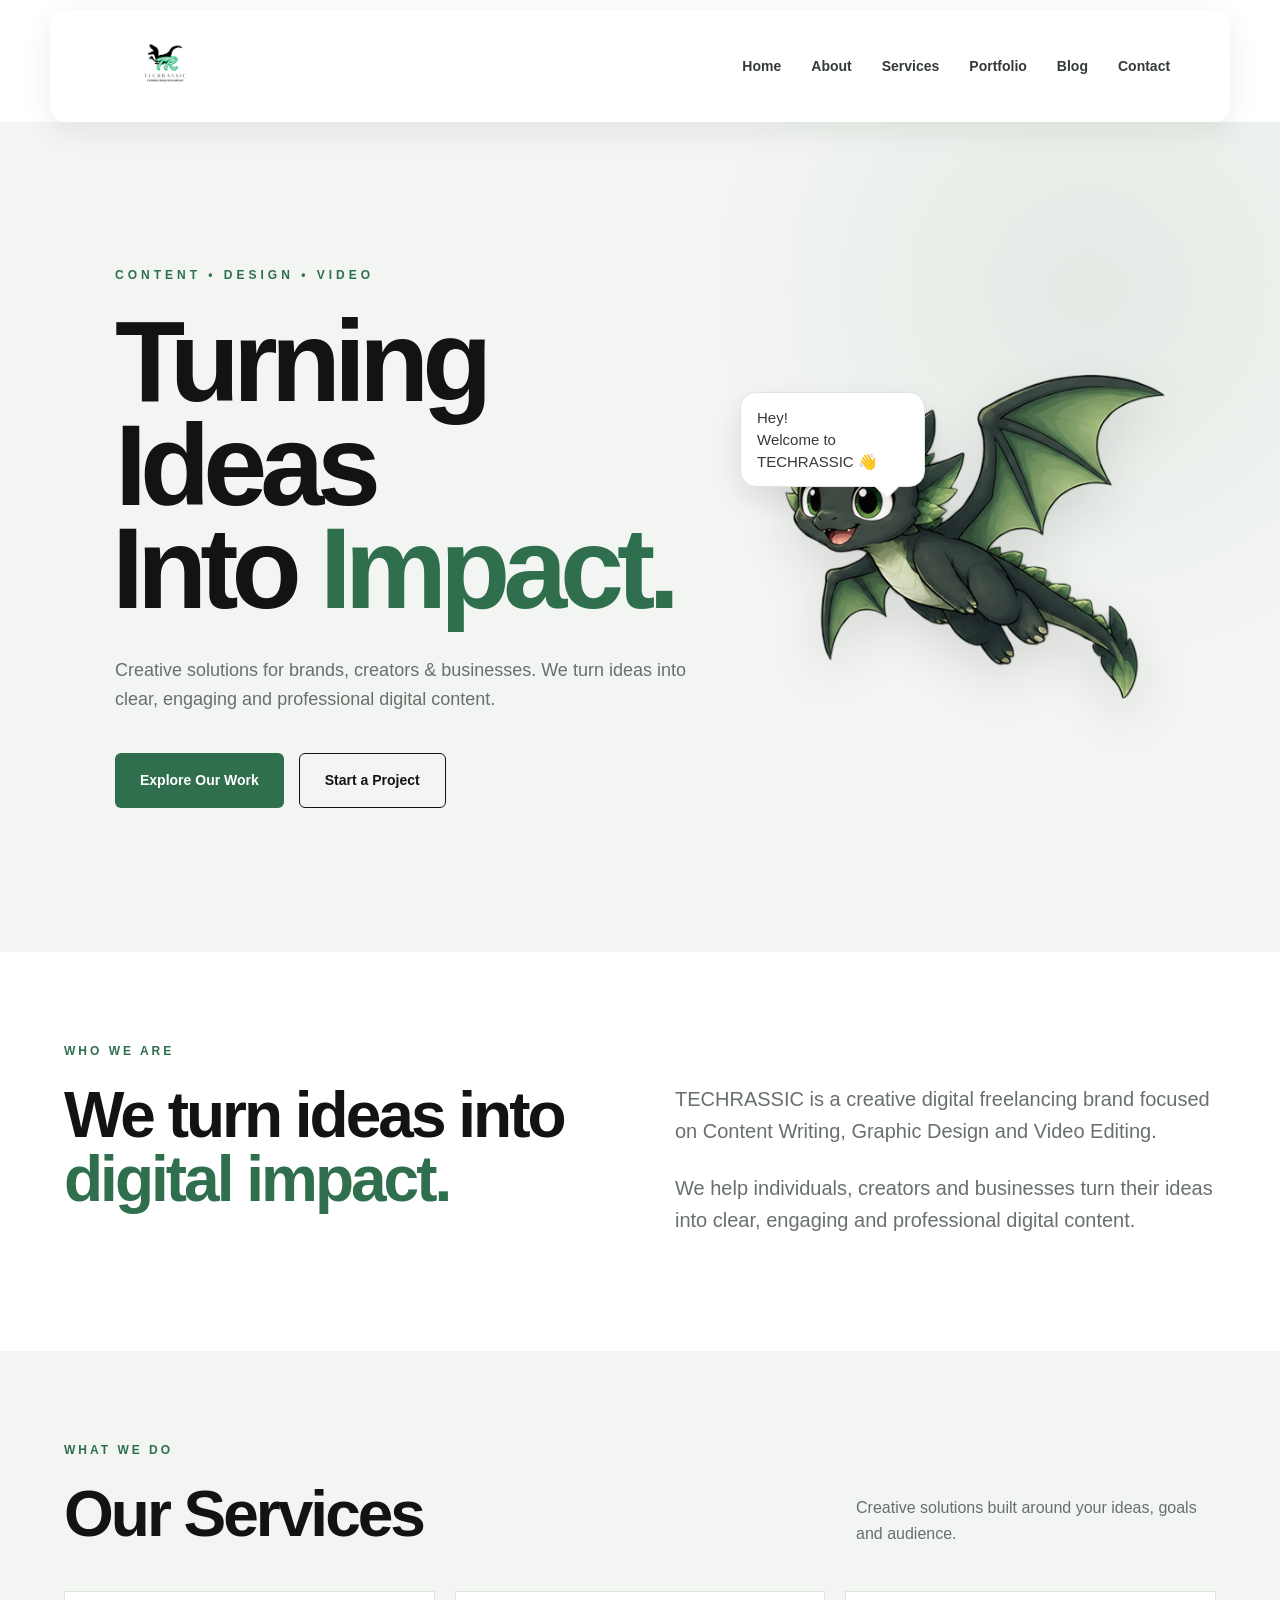
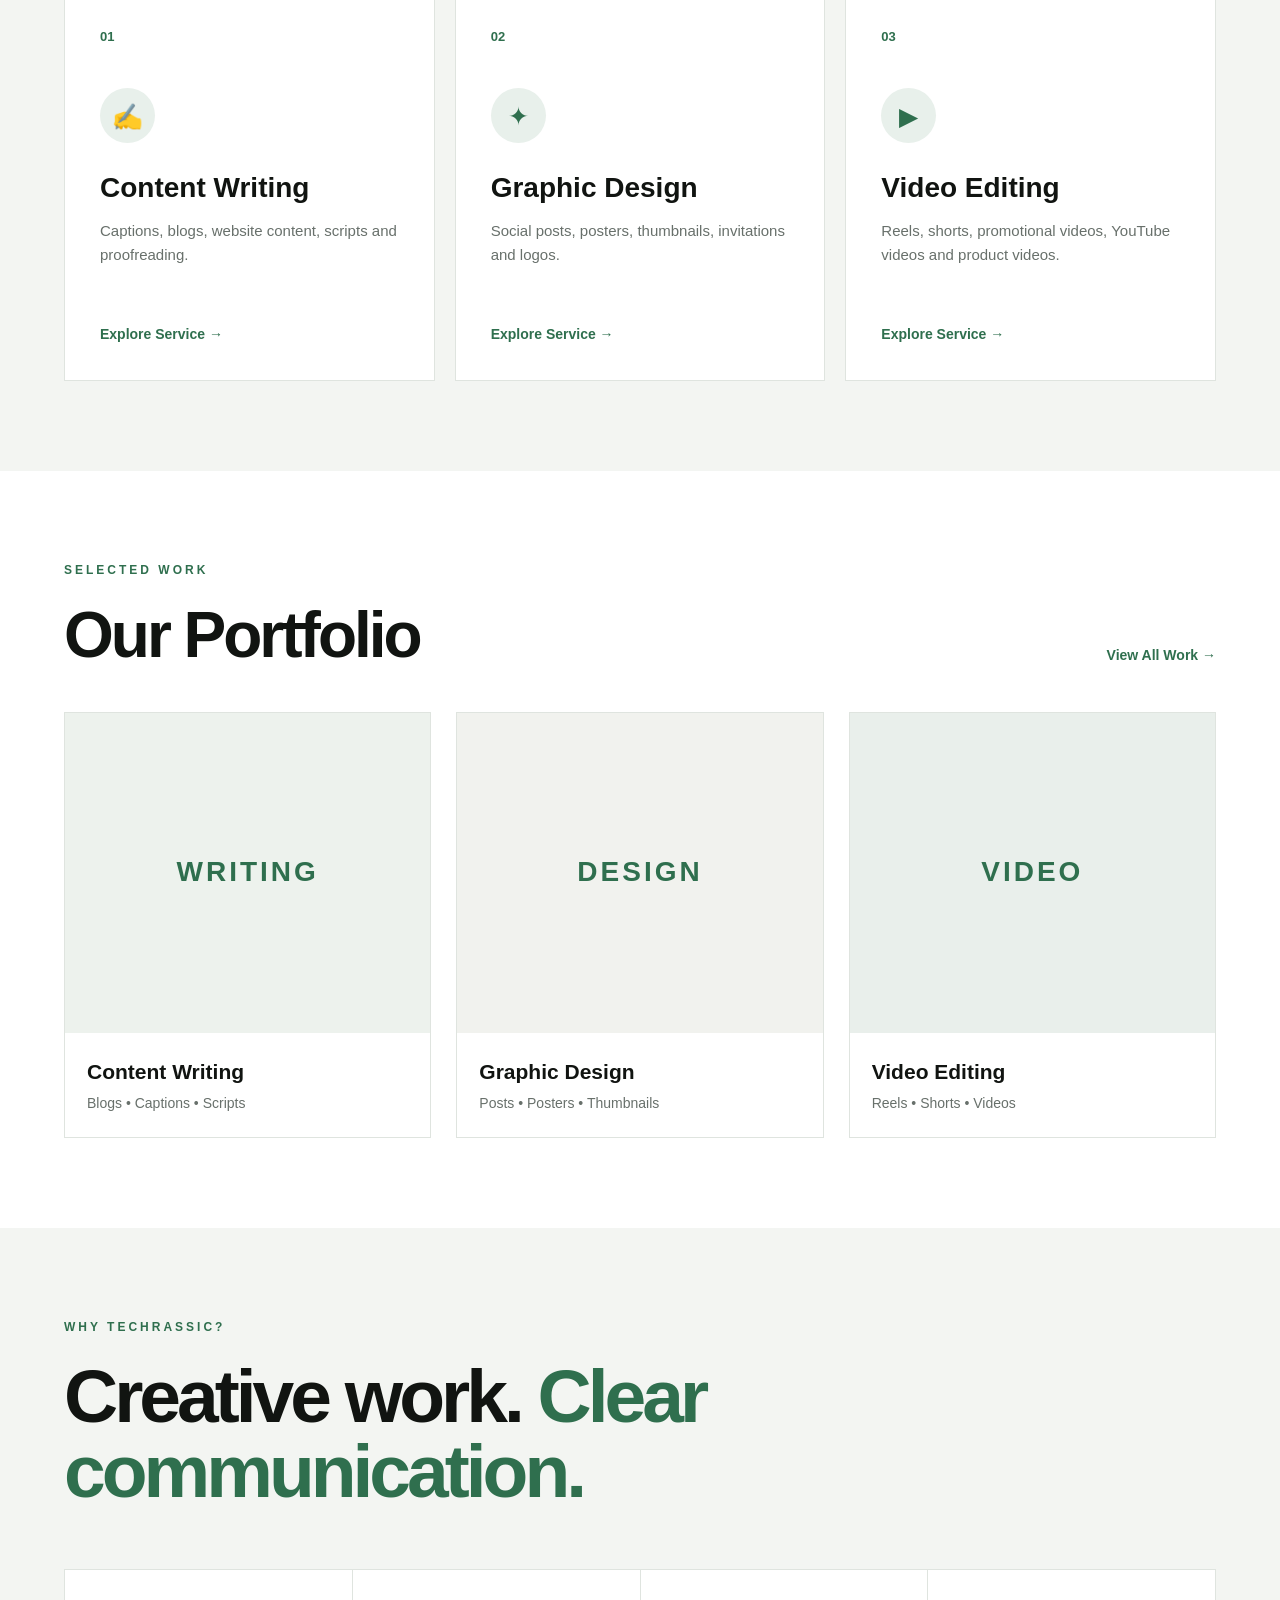
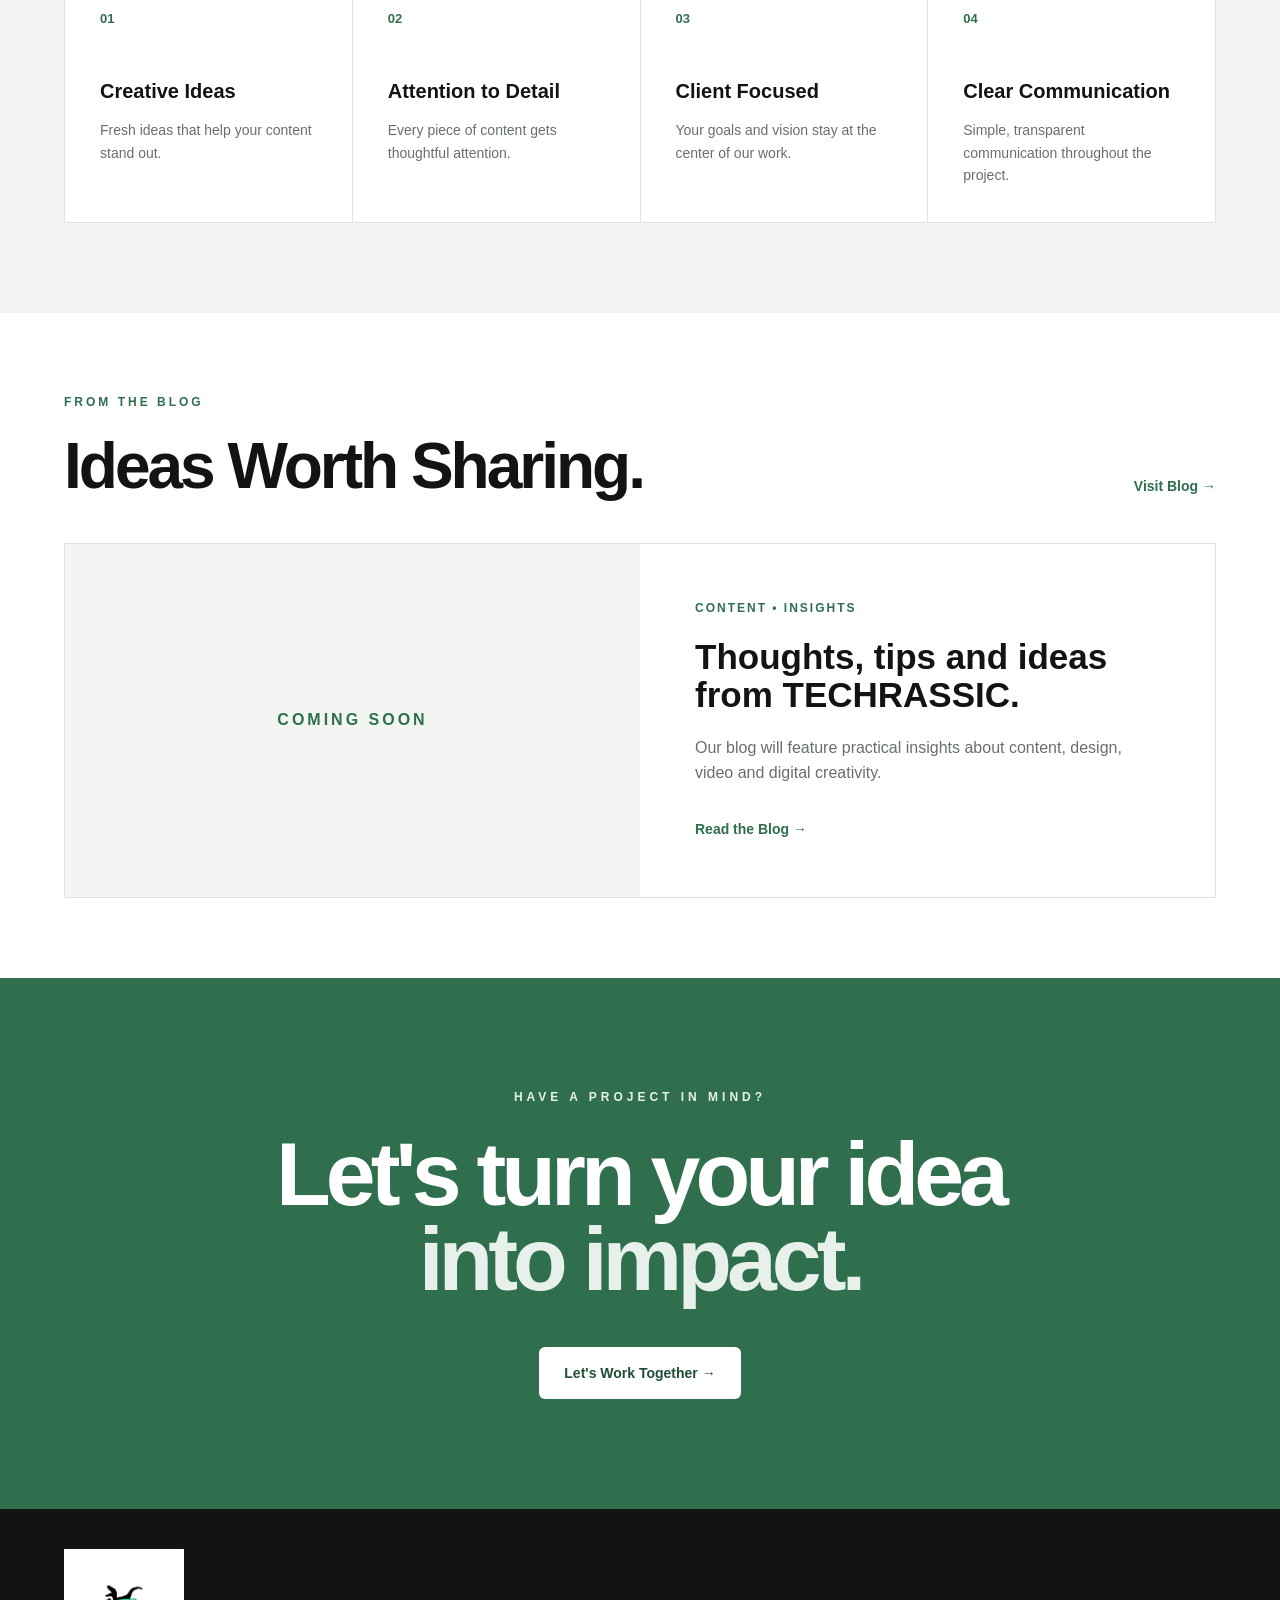
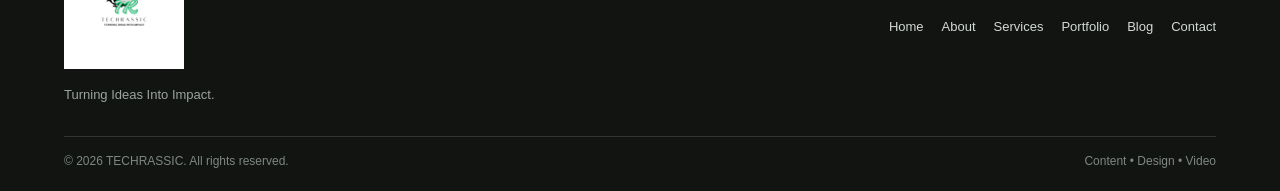
==== commit 323142d8: "Fix comment formatting in index.html" ====
--- a/index.html
+++ b/index.html
@@ -15,7 +15,7 @@
 
 <body>
 
-    <!-- ================= NAVBAR ================= -->
+    <!-- ================= NAVBAR ================= -->  
 
     <header class="navbar">
 
--- a/style.css
+++ b/style.css
@@ -364,18 +364,95 @@
 
 
 /* =========================================================
-   FLYING DRAGON
+   HOME DRAGON
 ========================================================= */
 
 .hero-mascot {
     flex: 0 0 380px;
+
+    position: relative;
 
     display: flex;
     align-items: center;
     justify-content: center;
 
-    animation: dragon-enter 1.2s ease-out forwards;
-}
+    animation:
+        dragon-enter
+        1.2s
+        ease-out
+        forwards;
+}
+
+
+/* ---------- HOME SPEECH BUBBLE ---------- */
+
+.hero-mascot-bubble {
+    position: absolute;
+
+    /*
+     * Bubble sits above and to the
+     * left of the dragon's head.
+     */
+    top: 18px;
+    left: -45px;
+
+    width: 185px;
+
+    padding: 14px 16px;
+
+    background: var(--white);
+
+    color: var(--dark-grey);
+
+    border: 1px solid var(--border);
+
+    border-radius: 16px;
+
+    font-size: 15px;
+
+    font-weight: 500;
+
+    line-height: 1.45;
+
+    text-align: left;
+
+    box-shadow:
+        0 12px 28px rgba(17, 20, 17, 0.10);
+
+    z-index: 3;
+
+    animation:
+        hero-bubble-enter
+        0.8s
+        ease-out
+        0.7s
+        both;
+}
+
+
+/* ---------- SPEECH BUBBLE TAIL ---------- */
+
+.hero-mascot-bubble::after {
+    content: "";
+
+    position: absolute;
+
+    right: 28px;
+    bottom: -9px;
+
+    width: 17px;
+    height: 17px;
+
+    background: var(--white);
+
+    border-right: 1px solid var(--border);
+    border-bottom: 1px solid var(--border);
+
+    transform: rotate(45deg);
+}
+
+
+/* ---------- DRAGON IMAGE ---------- */
 
 .hero-mascot img {
     width: min(380px, 100%);
@@ -384,8 +461,19 @@
 
     display: block;
 
+    /*
+     * Mirror the existing dragon so
+     * it faces LEFT.
+     */
+    transform:
+        scaleX(-1);
+
+    transform-origin: center center;
+
     filter:
-        drop-shadow(0 20px 25px rgba(17, 20, 17, 0.12));
+        drop-shadow(
+            0 20px 25px rgba(17, 20, 17, 0.12)
+        );
 
     animation:
         dragon-fly
@@ -396,6 +484,11 @@
 }
 
 
+/* =========================================================
+   HOME DRAGON ANIMATIONS
+========================================================= */
+
+
 /* ---------- DRAGON ENTERS FROM RIGHT ---------- */
 
 @keyframes dragon-enter {
@@ -436,26 +529,52 @@
     0%,
     100% {
         transform:
+            scaleX(-1)
             translateY(0)
             rotate(0deg);
     }
 
     25% {
         transform:
+            scaleX(-1)
             translateY(-10px)
-            rotate(1deg);
+            rotate(-1deg);
     }
 
     50% {
         transform:
+            scaleX(-1)
             translateY(-18px)
             rotate(0deg);
     }
 
     75% {
         transform:
+            scaleX(-1)
             translateY(-8px)
-            rotate(-1deg);
+            rotate(1deg);
+    }
+}
+
+
+/* ---------- BUBBLE ENTER ---------- */
+
+@keyframes hero-bubble-enter {
+
+    0% {
+        opacity: 0;
+
+        transform:
+            translateY(10px)
+            scale(0.92);
+    }
+
+    100% {
+        opacity: 1;
+
+        transform:
+            translateY(0)
+            scale(1);
     }
 }
 
@@ -1397,16 +1516,49 @@
         width: 100%;
     }
 
+
+    /* ---------- HOME DRAGON ---------- */
+
     .hero-mascot {
         flex: none;
 
-        width: min(280px, 75vw);
+        width: min(300px, 78vw);
 
         order: 2;
+
+        margin-top: 20px;
     }
 
     .hero-mascot img {
         width: 100%;
+    }
+
+
+    /* ---------- HOME SPEECH BUBBLE ---------- */
+
+    .hero-mascot-bubble {
+        top: -20px;
+
+        left: -25px;
+
+        width: 155px;
+
+        padding: 11px 13px;
+
+        font-size: 12px;
+
+        line-height: 1.4;
+
+        border-radius: 14px;
+    }
+
+    .hero-mascot-bubble::after {
+        right: 20px;
+
+        bottom: -7px;
+
+        width: 13px;
+        height: 13px;
     }
 
 
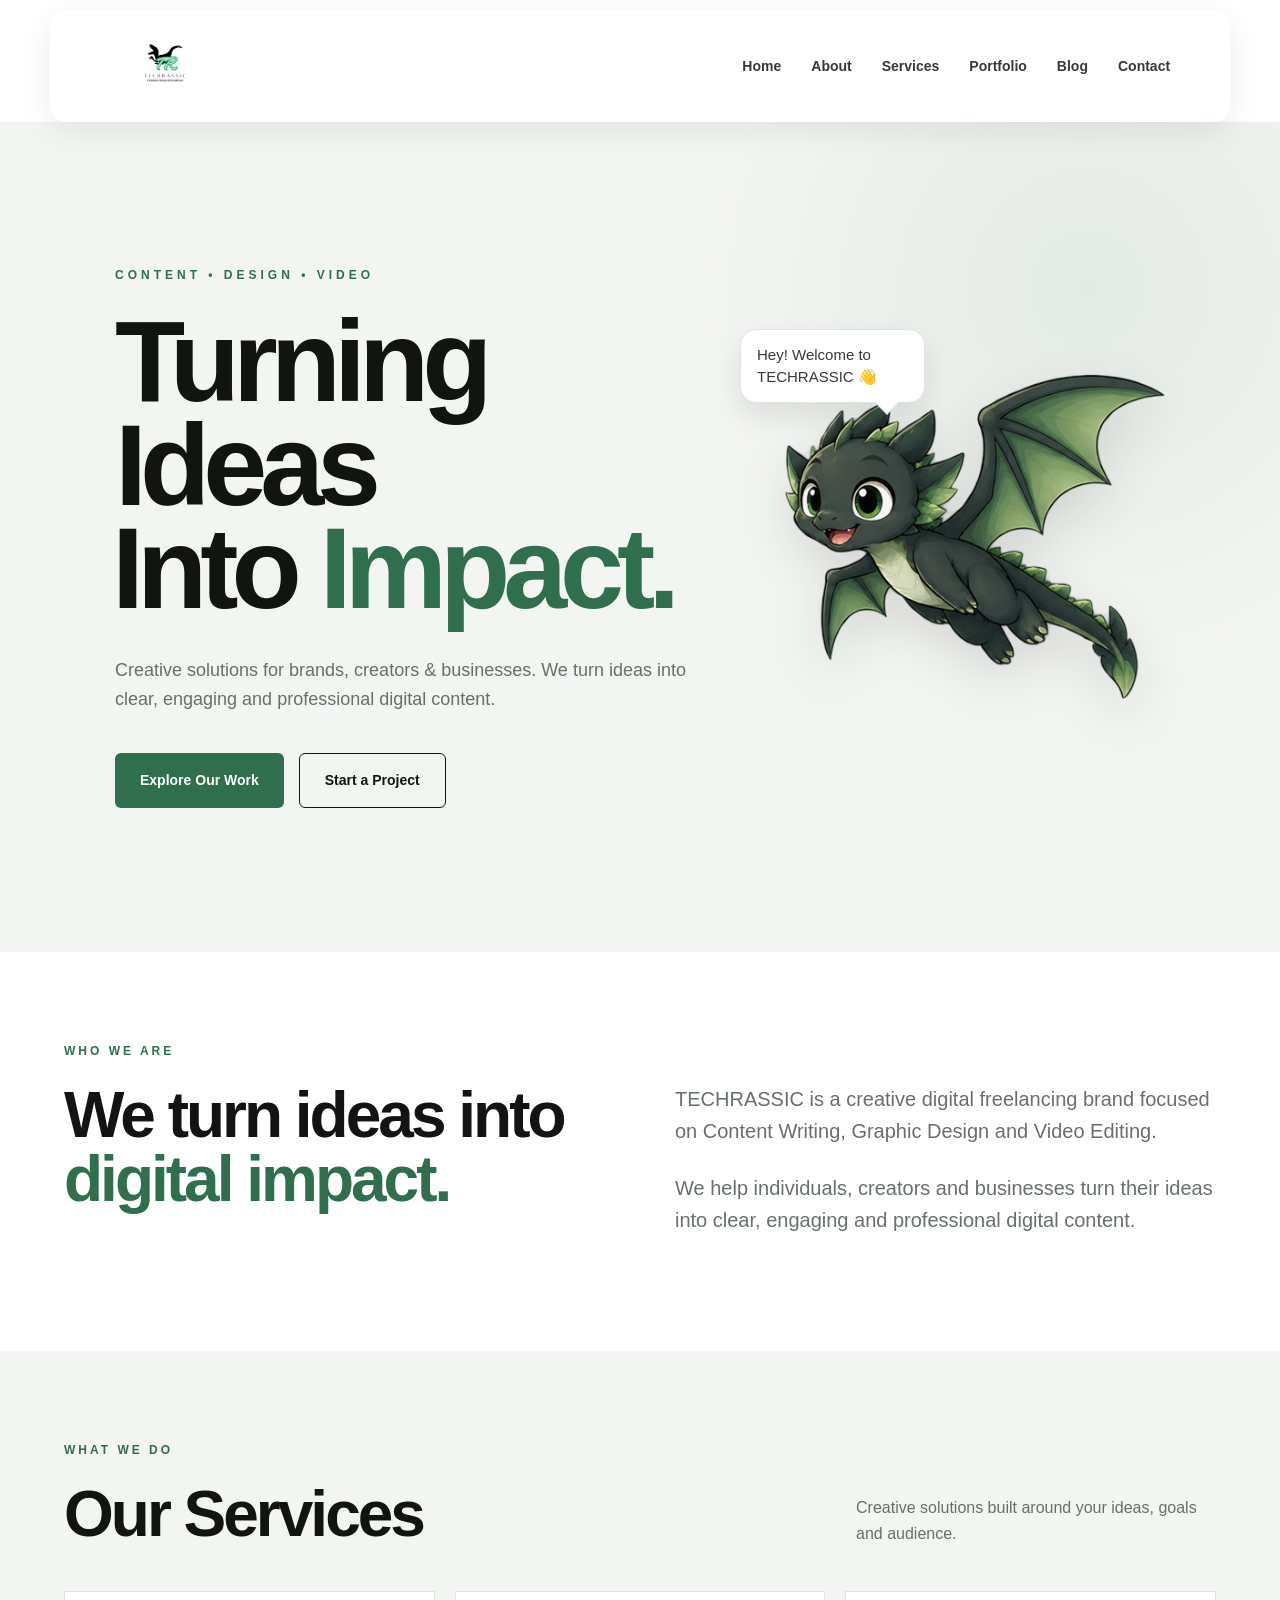
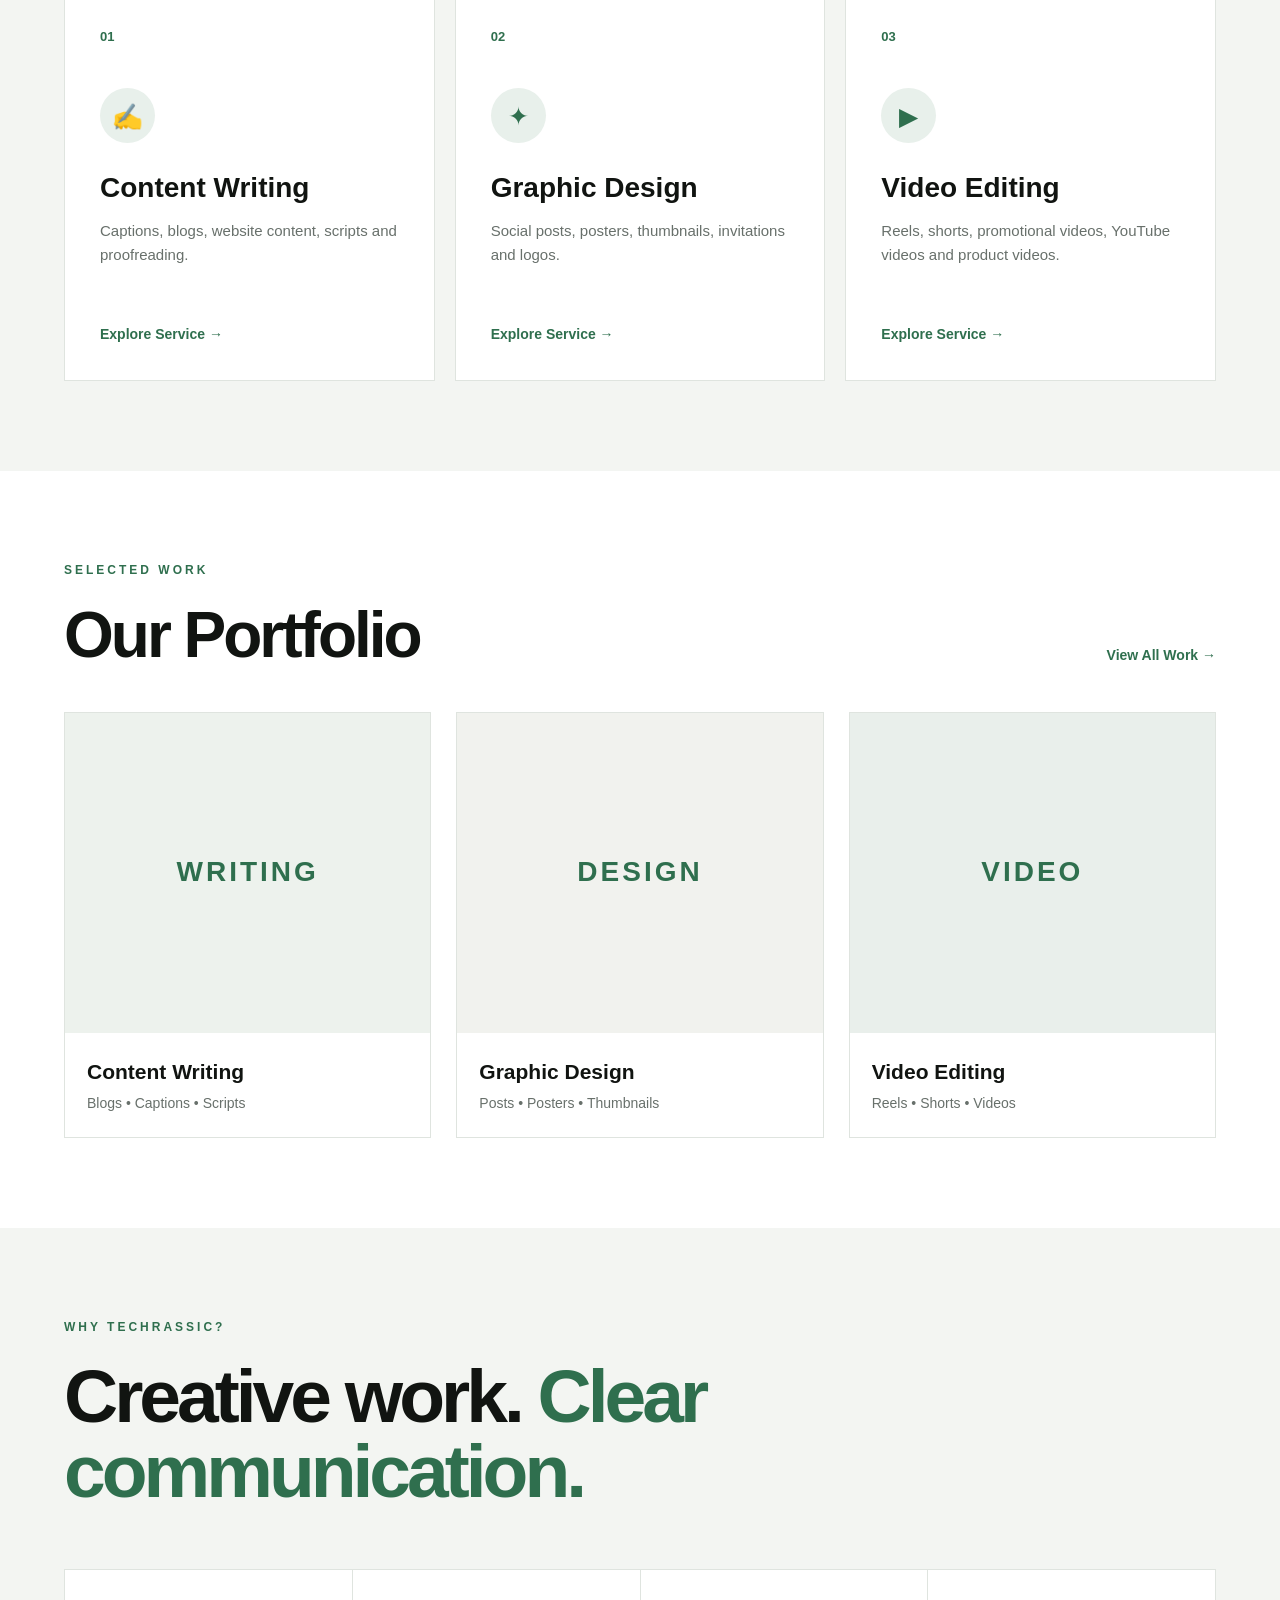
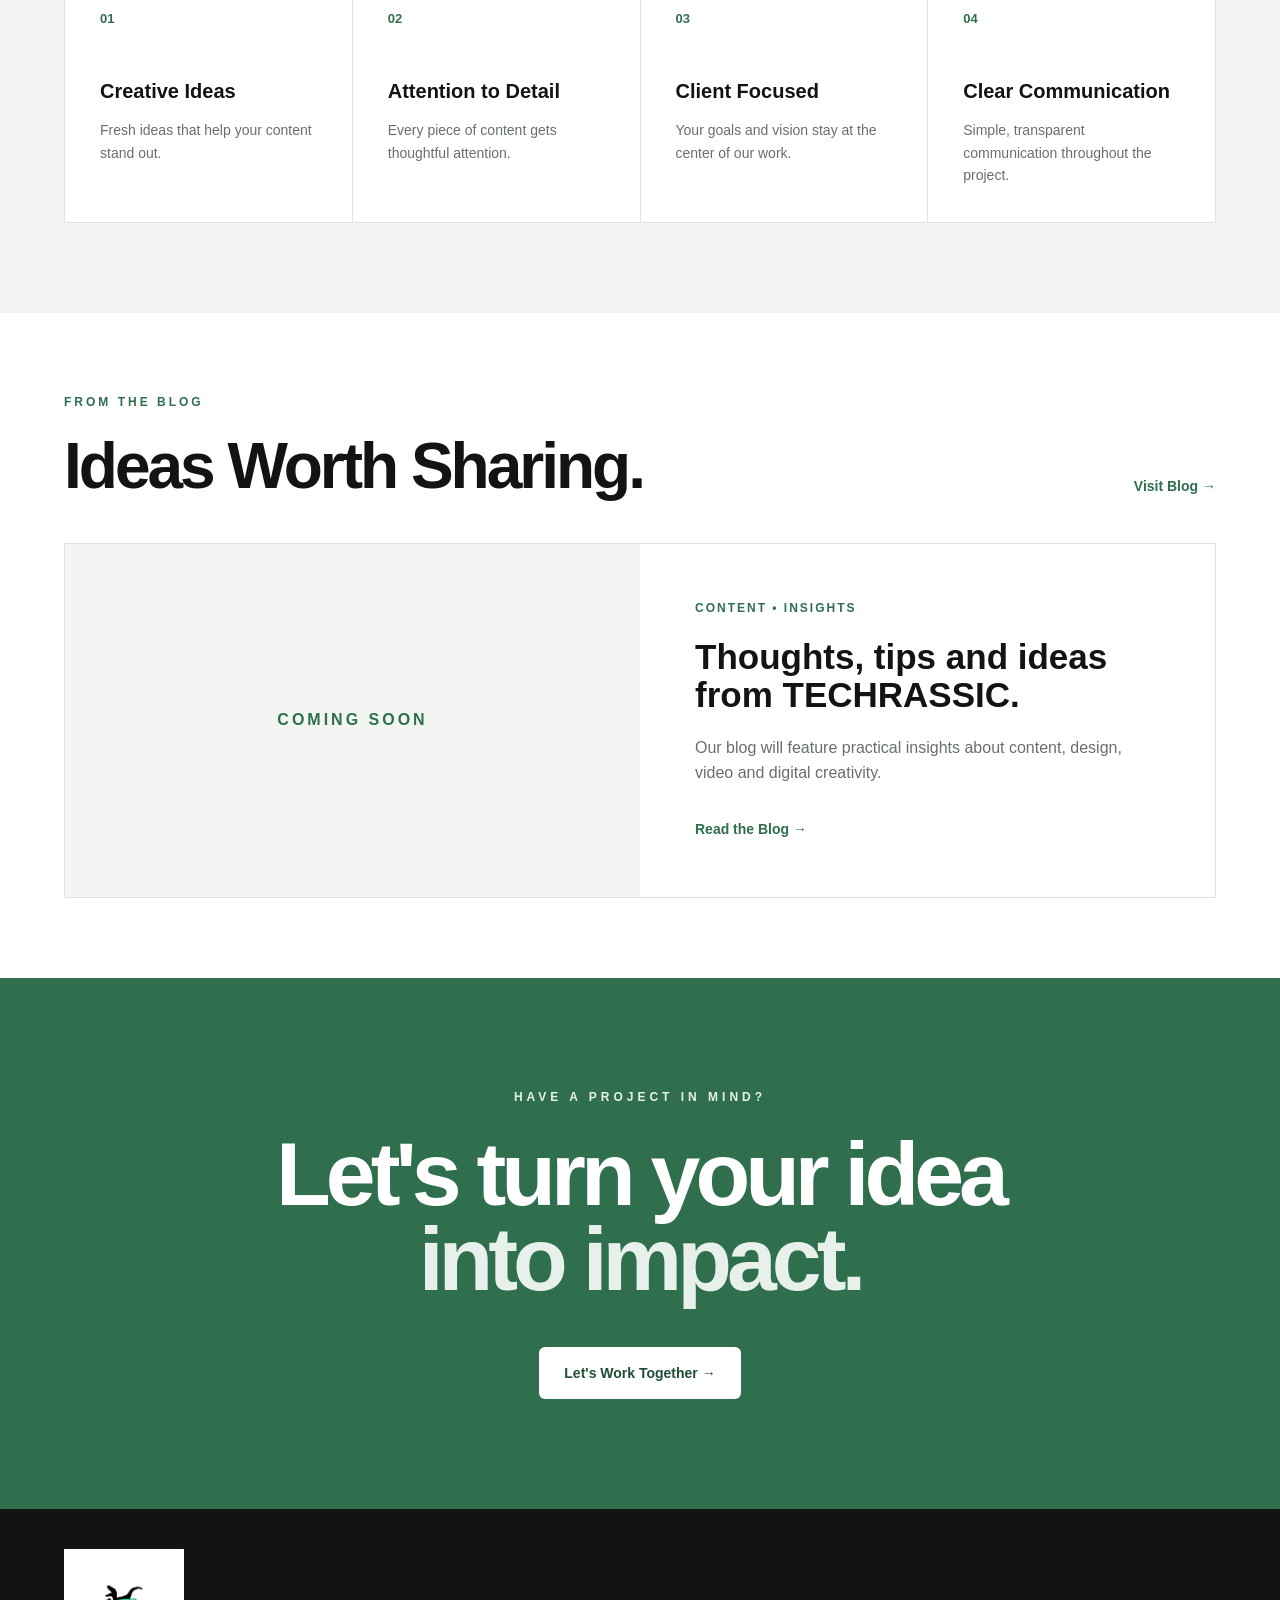
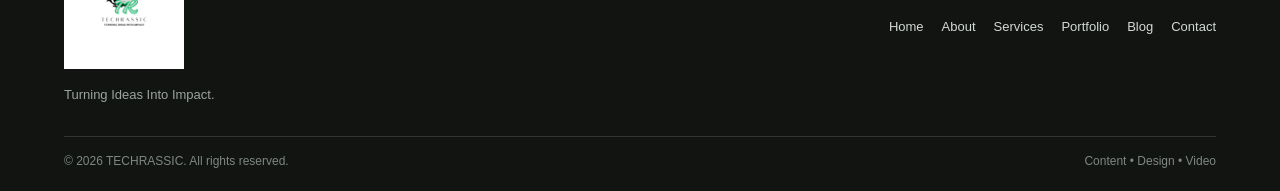
==== commit 338954c2: "Simplify welcome message in index.html" ====
--- a/index.html
+++ b/index.html
@@ -127,9 +127,7 @@
 
                     <div class="hero-mascot-bubble">
 
-                        Hey!<br>
-                        Welcome to<br>
-                        TECHRASSIC 👋
+                        Hey! Welcome to TECHRASSIC 👋
 
                     </div>
 
--- a/style.css
+++ b/style.css
@@ -393,7 +393,7 @@
      * Bubble sits above and to the
      * left of the dragon's head.
      */
-    top: 18px;
+    top: -45px;
     left: -45px;
 
     width: 185px;
@@ -2138,3 +2138,4 @@
     }
 
 }
+
